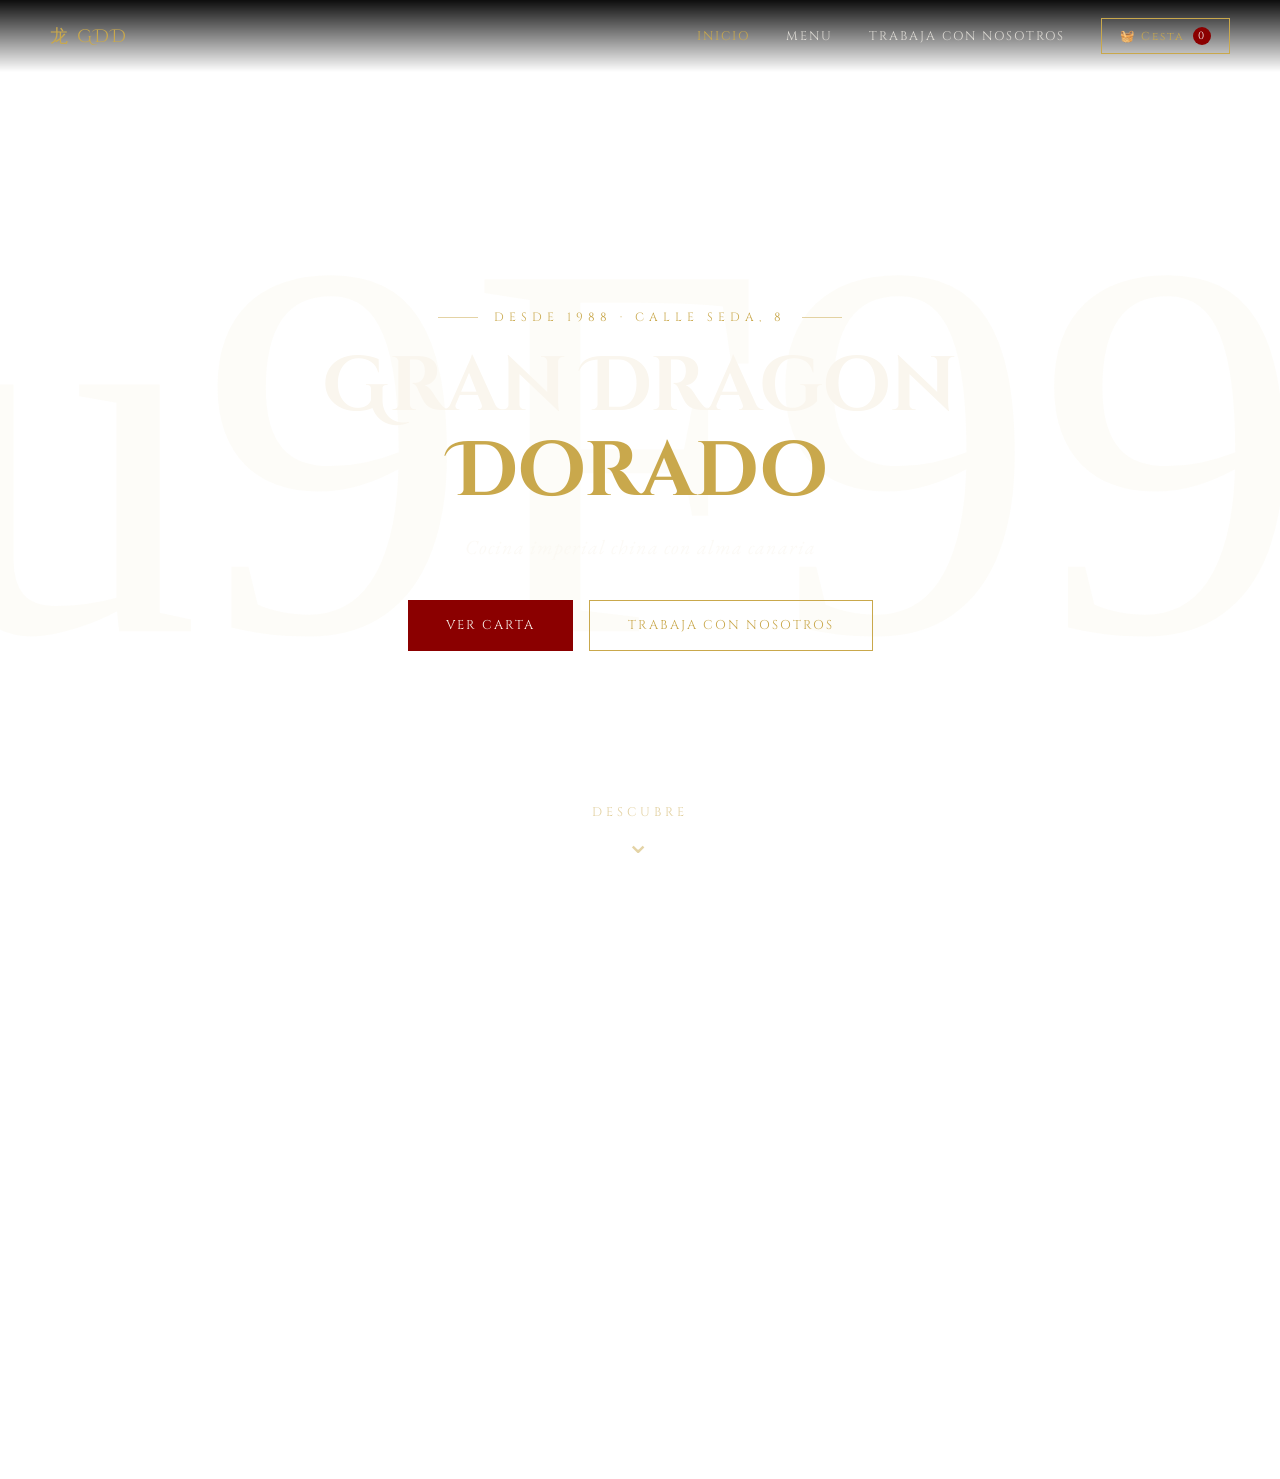
==== menu_generado.html @ 6099900b "first commit" ====
<html lang="es">

<head>
  <meta http-equiv="Content-Type" content="text/html; charset=UTF-8">
  <meta charset="UTF-8">
  <meta name="viewport" content="width=device-width, initial-scale=1.0">
  <title>Gran Dragón Dorado</title>
  <link rel="preconnect" href="https://fonts.googleapis.com">
  <link rel="stylesheet" type="text/css" href="estilos.css">
</head>

<body>
  <nav id="main-nav">
    <div class="nav-logo" onclick="goTo('home')">龙 GDD</div>
    <div class="nav-links">
      <a onclick="goTo('home')" data-page="home" class="active">Inicio</a><a onclick="goTo('menu')"
        data-page="menu">Menu</a><a onclick="goTo('trabaja')" data-page="trabaja">Trabaja con nosotros</a><button
        class="cart-btn" onclick="goTo('menu')">
        🧺 Cesta
        <span class="cart-count" id="cart-count">0</span></button>
    </div>
  </nav>
  <div id="page-home" class="page active">
    <section class="hero">
      <div class="hero-bg"></div>
      <div class="hero-content">
        <div class="hero-eyebrow">
          Desde 1988 · Calle Seda, 8</div>
        <h1>Gran Dragon<br><span>Dorado</span>
        </h1>
        <p class="hero-subtitle">Cocina imperial china con alma canaria</p>
        <div class="hero-ctas">
          <button class="btn-primary" onclick="goTo('menu')">Ver carta</button><button class="btn-secondary"
            onclick="goTo('trabaja')">Trabaja con nosotros</button>
        </div>
      </div>
      <div class="scroll-hint" onclick="irA('.features')">Descubre</div>
    </section>
    <div class="features">
      <div class="feature">
        <div class="feature-icon">🥢</div>
        <h3>Cocina Autentica</h3>
        <p>Recetas de Sichuan y Canton, sin concesiones</p>
      </div>
      <div class="feature">
        <div class="feature-icon">🛵</div>
        <h3>Para Llevar</h3>
        <p>Pedido online listo en 25 minutos</p>
      </div>
      <div class="feature">
        <div class="feature-icon">🫖</div>
        <h3>Te Ceremonial</h3>
        <p>Seleccion de tes importados de Fujian</p>
      </div>
    </div>
    <div class="xpath-stats">
      <div class="xstat">
        <strong>10</strong><span>Platos en carta</span>
      </div>
      <div class="xstat">
        <strong>7.68€</strong><span>Precio medio</span>
      </div>
      <div class="xstat">
        <strong>3</strong><span>Platos picantes</span>
      </div>
      <div class="xstat">
        <strong>18.00€</strong><span>Plato mas caro</span>
      </div>
    </div>
    <footer>
      <div class="footer-col">
        <h4>Donde estamos</h4>
        <p>Calle Seda, 8<br>Santa Cruz de Tenerife<br>922 000 000</p>
      </div>
      <div class="footer-col">
        <h4>Horario</h4>
        <p>Lun-Vie: 13h-16h · 20h-00h<br>Sab-Dom: 13h-00h</p>
      </div>
      <div class="footer-col">
        <h4>Siguenos</h4>
        <p>@grandragondonado<br>Instagram · Facebook · TripAdvisor</p>
      </div>
    </footer>
    <div class="footer-bottom">
      © 2025 Gran Dragón Dorado · Todos los derechos reservados
    </div>
  </div>
  <div id="page-menu" class="page">
    <section class="menu-hero">
      <div class="menu-hero-bg"></div>
      <div class="menu-hero-content">
        <div class="eyebrow">La Carta · 2025</div>
        <h1>Menu<br><em>Imperial</em>
        </h1>
        <p class="sub">10
          platos entre la tradicion de Sichuan, el frescor cantones y el producto local canario.
        </p>
        <div class="hero-ctas"><button class="btn-primary" onclick="irA('#menu-tabs-anchor')">Ver la carta</button>
        </div>
      </div>
      <div class="hero-scroll-down" onclick="irA('#menu-tabs-anchor')">Explorar</div>
    </section>
    <div class="menu-tabs" id="menu-tabs-anchor">
      <button class="tab-btn active" data-cat="Todos" onclick="filterMenu(this,'Todos')">Todos</button><button
        class="tab-btn" data-cat="Entrante" onclick="filterMenu(this,'Entrante')">
        Entrantes (2)
      </button><button class="tab-btn" data-cat="Carne" onclick="filterMenu(this,'Carne')">
        Carnes (3)
      </button><button class="tab-btn" data-cat="Vegetariano" onclick="filterMenu(this,'Vegetariano')">
        Vegetariano (2)
      </button><button class="tab-btn" data-cat="Postre" onclick="filterMenu(this,'Postre')">
        Postres (1)
      </button><button class="tab-btn" data-cat="Bebida" onclick="filterMenu(this,'Bebida')">
        Bebidas (2)
      </button>
    </div>
    <div class="menu-layout">
      <div class="menu-items-grid" id="menu-grid">
        <div class="menu-card visible" data-cat="Bebida" data-valor="128.00">
          <div class="menu-card-top">
            <h3>Cerveza Tsingtao</h3>
            <div class="card-price">3.20 €</div>
          </div>
          <div class="card-desc">Cerveza lager china de 33cl.</div>
          <div class="spice-dots">
            <div class="spice-dot"></div>
            <div class="spice-dot"></div>
            <div class="spice-dot"></div>
            <div class="spice-dot"></div>
            <div class="spice-dot"></div>
          </div>
          <button class="add-btn" onclick="addToCart('p10')">
            + Anadir
          </button>
        </div>
        <div class="menu-card visible" data-cat="Bebida" data-valor="350.00">
          <div class="menu-card-top">
            <h3>Té de Jazmín</h3>
            <div class="card-price">3.50 €</div>
          </div>
          <div class="card-desc">Té tradicional servido en tetera de cerámica.</div>
          <div class="spice-dots">
            <div class="spice-dot"></div>
            <div class="spice-dot"></div>
            <div class="spice-dot"></div>
            <div class="spice-dot"></div>
            <div class="spice-dot"></div>
          </div>
          <button class="add-btn" onclick="addToCart('p09')">
            + Anadir
          </button>
        </div>
        <div class="menu-card visible" data-cat="Postre" data-valor="100.00">
          <div class="menu-card-top">
            <h3>Plátano Frito con Miel</h3>
            <div class="card-price">4.00 €</div>
          </div>
          <div class="card-desc">Plátano rebozado servido caliente con miel china.</div>
          <div class="spice-dots">
            <div class="spice-dot"></div>
            <div class="spice-dot"></div>
            <div class="spice-dot"></div>
            <div class="spice-dot"></div>
            <div class="spice-dot"></div>
          </div>
          <button class="add-btn" onclick="addToCart('p08')">
            + Anadir
          </button>
        </div>
        <div class="menu-card visible" data-cat="Entrante" data-valor="225.00">
          <div class="menu-card-top">
            <h3>Rollitos de Primavera</h3>
            <div class="card-price">4.50 €</div>
          </div>
          <div class="card-desc">Dos rollitos crujientes con verduras y carne.</div>
          <div class="spice-dots">
            <div class="spice-dot"></div>
            <div class="spice-dot"></div>
            <div class="spice-dot"></div>
            <div class="spice-dot"></div>
            <div class="spice-dot"></div>
          </div>
          <button class="add-btn" onclick="addToCart('p01')">
            + Anadir
          </button>
        </div>
        <div class="menu-card visible" data-cat="Entrante" data-valor="130.00">
          <div class="menu-card-top">
            <h3>Dim Sum de Gambas</h3>
            <div class="card-price">6.50 €</div>
          </div>
          <div class="card-desc">Cuatro piezas al vapor rellenas de langostino fresco.</div>
          <div class="spice-dots">
            <div class="spice-dot hot"></div>
            <div class="spice-dot"></div>
            <div class="spice-dot"></div>
            <div class="spice-dot"></div>
            <div class="spice-dot"></div>
          </div>
          <button class="add-btn" onclick="addToCart('p02')">
            + Anadir
          </button>
        </div>
        <div class="menu-card visible" data-cat="Vegetariano" data-valor="105.00">
          <div class="spice-flag">🌶 Picante</div>
          <div class="menu-card-top">
            <h3>Berenjenas con Salsa Yu Xiang</h3>
            <div class="card-price">7.50 €</div>
          </div>
          <div class="card-desc">Berenjenas tiernas salteadas con ajo y jengibre.</div>
          <div class="spice-dots">
            <div class="spice-dot hot"></div>
            <div class="spice-dot hot"></div>
            <div class="spice-dot"></div>
            <div class="spice-dot"></div>
            <div class="spice-dot"></div>
          </div>
          <button class="add-btn" onclick="addToCart('p07')">
            + Anadir
          </button>
        </div>
        <div class="menu-card visible" data-cat="Vegetariano" data-valor="89.00">
          <div class="spice-flag">🌶 Muy picante</div>
          <div class="menu-card-top">
            <h3>Mapo Tofu (Opción Veggie)</h3>
            <div class="card-price">8.90 €</div>
          </div>
          <div class="card-desc">Tofu suave con salsa de soja fermentada y setas.</div>
          <div class="spice-dots">
            <div class="spice-dot hot"></div>
            <div class="spice-dot hot"></div>
            <div class="spice-dot hot"></div>
            <div class="spice-dot hot"></div>
            <div class="spice-dot"></div>
          </div>
          <button class="add-btn" onclick="addToCart('p06')">
            + Anadir
          </button>
        </div>
        <div class="menu-card visible" data-cat="Carne" data-valor="142.50">
          <div class="spice-flag">🌶 Picante</div>
          <div class="menu-card-top">
            <h3>Pollo Kung Pao</h3>
            <div class="card-price">9.50 €</div>
          </div>
          <div class="card-desc">Pollo con cacahuetes, verduras y chile seco.</div>
          <div class="spice-dots">
            <div class="spice-dot hot"></div>
            <div class="spice-dot hot"></div>
            <div class="spice-dot hot"></div>
            <div class="spice-dot"></div>
            <div class="spice-dot"></div>
          </div>
          <button class="add-btn" onclick="addToCart('p03')">
            + Anadir
          </button>
        </div>
        <div class="menu-card visible" data-cat="Carne" data-valor="134.40">
          <div class="spice-flag">🌶 Muy picante</div>
          <div class="menu-card-top">
            <h3>Ternera Szechuan</h3>
            <div class="card-price">11.20 €</div>
          </div>
          <div class="card-desc">Tiras de ternera salteadas con salsa picante especial.</div>
          <div class="spice-dots">
            <div class="spice-dot hot"></div>
            <div class="spice-dot hot"></div>
            <div class="spice-dot hot"></div>
            <div class="spice-dot hot"></div>
            <div class="spice-dot hot"></div>
          </div>
          <button class="add-btn" onclick="addToCart('p04')">
            + Anadir
          </button>
        </div>
        <div class="menu-card visible" data-cat="Carne" data-valor="144.00">
          <div class="menu-card-top">
            <h3>Pato Laqueado a la Pekinesa</h3>
            <div class="card-price">18.00 €</div>
          </div>
          <div class="card-desc">Pato asado servido con crepes y salsa hoisin.</div>
          <div class="spice-dots">
            <div class="spice-dot"></div>
            <div class="spice-dot"></div>
            <div class="spice-dot"></div>
            <div class="spice-dot"></div>
            <div class="spice-dot"></div>
          </div>
          <button class="add-btn" onclick="addToCart('p05')">
            + Anadir
          </button>
        </div>
      </div>
      <div class="basket-panel">
        <div class="basket-header">
          <h3>🧺 Tu pedido</h3>
        </div>
        <div class="basket-type-toggle">
          <button class="toggle-opt active" id="tog-sala" onclick="setOrderType('sala',this)">
            🍽 En sala
          </button><button class="toggle-opt" id="tog-llevar" onclick="setOrderType('llevar',this)">
            🛵 Para llevar
          </button>
        </div>
        <div class="basket-items" id="basket-items">
          <div class="basket-empty">
            <span>🥢</span>Tu cesta esta vacia
          </div>
        </div>
        <div class="basket-footer">
          <div class="basket-total">
            <span>Total</span><span id="basket-total">0,00 €</span>
          </div>
          <button class="order-btn" id="order-btn" disabled onclick="sendOrder()">
            Enviar pedido
          </button>
        </div>
      </div>
    </div>
    <footer>
      <div class="footer-col">
        <h4>Donde estamos</h4>
        <p>Calle Seda, 8<br>Santa Cruz de Tenerife<br>922 000 000</p>
      </div>
      <div class="footer-col">
        <h4>Horario</h4>
        <p>Lun-Vie: 13h-16h · 20h-00h<br>Sab-Dom: 13h-00h</p>
      </div>
      <div class="footer-col">
        <h4>Para llevar</h4>
        <p>Pedidos minimo 15 €<br>Entrega en 25-35 min<br>Zona centro Santa Cruz</p>
      </div>
    </footer>
    <div class="footer-bottom">
      © 2025 Gran Dragón Dorado · Todos los derechos reservados
    </div>
  </div>
  <div id="page-trabaja" class="page">
    <section class="trabaja-hero">
      <div class="trabaja-hero-bg"></div>
      <div class="trabaja-hero-content">
        <div class="eyebrow">Unete a la familia</div>
        <h1>Trabaja con<br><em>nosotros</em>
        </h1>
        <p class="sub">
          Buscamos personas apasionadas por la gastronomia, el servicio de excelencia y la cultura asiatica.
        </p>
        <div class="hero-chips">
          <div class="hero-chip">
            <strong>4</strong>Puestos abiertos
          </div>
          <div class="hero-chip">
            <strong>37</strong>Anos de historia
          </div>
          <div class="hero-chip">
            <strong>+18</strong>Personas en equipo
          </div>
        </div>
        <div style="margin-top:36px"><button class="btn-primary" onclick="irA('.positions-section')">Ver puestos
            disponibles</button></div>
      </div>
      <div class="hero-scroll-down" onclick="irA('.values-strip')">Descubrir</div>
    </section>
    <div class="values-strip">
      <div class="value-item">
        <div class="v-icon">🌱</div>
        <h4>Crecimiento</h4>
        <p>Formacion continua y plan de carrera</p>
      </div>
      <div class="value-item">
        <div class="v-icon">🤝</div>
        <h4>Equipo</h4>
        <p>Ambiente familiar y multicultural</p>
      </div>
      <div class="value-item">
        <div class="v-icon">🍜</div>
        <h4>Pasion</h4>
        <p>Amor genuino por la cocina asiatica</p>
      </div>
      <div class="value-item">
        <div class="v-icon">💎</div>
        <h4>Calidad</h4>
        <p>Estandares de excelencia en todo</p>
      </div>
    </div>
    <div class="positions-section">
      <div class="positions-title">Puestos disponibles</div>
      <div class="position-card" onclick="togglePosition(this)">
        <div class="position-head">
          <h3>Cocinero/a Partida Wok</h3>
          <div class="position-meta">
            <span class="pos-badge full">Jornada completa</span><span class="pos-arrow">∨</span>
          </div>
        </div>
        <div class="position-body">
          <p>Buscamos un perfil con experiencia en cocina asiatica o wok.</p>
          <ul>
            <li>Minimo 2 anos en cocina profesional</li>
            <li>Conocimiento de tecnicas chinas (vaporera, wok, ahumado)</li>
            <li>Se valorara experiencia en restaurante asiatico</li>
          </ul>
        </div>
      </div>
      <div class="position-card" onclick="togglePosition(this)">
        <div class="position-head">
          <h3>Ayudante de Cocina</h3>
          <div class="position-meta">
            <span class="pos-badge part">Media jornada</span><span class="pos-arrow">∨</span>
          </div>
        </div>
        <div class="position-body">
          <p>Apoyo en produccion, mise en place y limpieza.</p>
          <ul>
            <li>Sin experiencia minima requerida</li>
            <li>Disponibilidad fines de semana y festivos</li>
          </ul>
        </div>
      </div>
      <div class="position-card" onclick="togglePosition(this)">
        <div class="position-head">
          <h3>Camarero/a de Sala</h3>
          <div class="position-meta">
            <span class="pos-badge full">Jornada completa</span><span class="pos-arrow">∨</span>
          </div>
        </div>
        <div class="position-body">
          <p>Atencion al cliente en sala y asesoramiento sobre la carta.</p>
          <ul>
            <li>Experiencia minima 1 ano en sala</li>
            <li>Dominio de espanol; ingles muy valorado</li>
          </ul>
        </div>
      </div>
      <div class="position-card" onclick="togglePosition(this)">
        <div class="position-head">
          <h3>Repartidor/a Para Llevar</h3>
          <div class="position-meta">
            <span class="pos-badge part">Media jornada</span><span class="pos-arrow">∨</span>
          </div>
        </div>
        <div class="position-body">
          <p>Gestion de pedidos para llevar, zona centro Santa Cruz.</p>
          <ul>
            <li>Carne de moto o coche (imprescindible)</li>
            <li>Turno de tarde-noche (19h-00h)</li>
          </ul>
        </div>
      </div>
    </div>
    <div class="apply-section">
      <h2>Envianos tu candidatura</h2>
      <p>Rellena el formulario y nos pondremos en contacto contigo en 48 horas</p>
      <div class="apply-form">
        <div class="form-group">
          <label>Nombre</label><input type="text" placeholder="Tu nombre">
        </div>
        <div class="form-group">
          <label>Apellidos</label><input type="text" placeholder="Tus apellidos">
        </div>
        <div class="form-group">
          <label>Email</label><input type="email" placeholder="tu@email.com">
        </div>
        <div class="form-group">
          <label>Telefono</label><input type="tel" placeholder="+34 600 000 000">
        </div>
        <div class="form-group">
          <label>Puesto de interes</label><select>
            <option value="">Selecciona un puesto</option>
            <option>Cocinero/a Partida Wok</option>
            <option>Ayudante de Cocina</option>
            <option>Camarero/a de Sala</option>
            <option>Repartidor/a Para Llevar</option>
            <option>Candidatura espontanea</option>
          </select>
        </div>
        <div class="form-group">
          <label>Disponibilidad</label><select>
            <option value="">Selecciona</option>
            <option>Inmediata</option>
            <option>En 2 semanas</option>
            <option>En 1 mes</option>
          </select>
        </div>
        <div class="form-group full">
          <label>Cuentanos sobre ti</label><textarea
            placeholder="Experiencia, motivacion, por que quieres unirte..."></textarea>
        </div>
        <button class="submit-btn" onclick="submitForm()">Enviar candidatura</button>
      </div>
    </div>
    <footer>
      <div class="footer-col">
        <h4>Contacto RRHH</h4>
        <p>empleo@grandragondonado.es<br>922 000 001</p>
      </div>
      <div class="footer-col">
        <h4>Donde estamos</h4>
        <p>Calle Seda, 8<br>Santa Cruz de Tenerife</p>
      </div>
      <div class="footer-col">
        <h4>Siguenos</h4>
        <p>@grandragondonado<br>Instagram · LinkedIn</p>
      </div>
    </footer>
    <div class="footer-bottom">
      © 2025 Gran Dragón Dorado · Todos los derechos reservados
    </div>
  </div>
  <div class="order-toast" id="toast">
    <div id="toast-title">Pedido enviado!</div>
    <p id="toast-msg">Preparamos tu pedido ahora mismo.</p>
  </div>
  <script>var dishes = [{ id: 'p10', cat: 'Bebida', name: 'Cerveza Tsingtao', price: 3.20, spice: 0 }, { id: 'p09', cat: 'Bebida', name: 'Té de Jazmín', price: 3.50, spice: 0 }, { id: 'p08', cat: 'Postre', name: 'Plátano Frito con Miel', price: 4.00, spice: 0 }, { id: 'p01', cat: 'Entrante', name: 'Rollitos de Primavera', price: 4.50, spice: 0 }, { id: 'p02', cat: 'Entrante', name: 'Dim Sum de Gambas', price: 6.50, spice: 1 }, { id: 'p07', cat: 'Vegetariano', name: 'Berenjenas con Salsa Yu Xiang', price: 7.50, spice: 2 }, { id: 'p06', cat: 'Vegetariano', name: 'Mapo Tofu (Opción Veggie)', price: 8.90, spice: 4 }, { id: 'p03', cat: 'Carne', name: 'Pollo Kung Pao', price: 9.50, spice: 3 }, { id: 'p04', cat: 'Carne', name: 'Ternera Szechuan', price: 11.20, spice: 5 }, { id: 'p05', cat: 'Carne', name: 'Pato Laqueado a la Pekinesa', price: 18.00, spice: 0 }];</script>
  <script>//
    var cart = {}, orderType = 'sala';
    function filterMenu(btn, cat) {
      document.querySelectorAll('.tab-btn').forEach(function (b) { b.classList.remove('active'); });
      btn.classList.add('active');
      document.querySelectorAll('.menu-card').forEach(function (c) {
        c.classList.toggle('visible', cat === 'Todos' || c.getAttribute('data-cat') === cat);
      });
    }
    function addToCart(id) { cart[id] = (cart[id] || 0) + 1; renderCart(); }
    function changeQty(id, delta) {
      cart[id] = (cart[id] || 0) + delta;
      if (cart[id] <= 0) { delete cart[id]; }
      renderCart();
    }
    function renderCart() {
      var items = document.getElementById('basket-items');
      var totalEl = document.getElementById('basket-total');
      var btn = document.getElementById('order-btn');
      var countEl = document.getElementById('cart-count');
      var ids = Object.keys(cart);
      countEl.textContent = ids.reduce(function (s, k) { return s + cart[k]; }, 0);
      if (!ids.length) {
        items.innerHTML = '<div class="basket-empty"><span>&#x1F962;</span>Tu cesta esta vacia</div>';
        totalEl.textContent = '0,00 EUR';
        btn.disabled = true;
        return;
      }
      var total = 0;
      items.innerHTML = ids.map(function (id) {
        var d = dishes.find(function (x) { return x.id === id; });
        var sub = d.price * cart[id];
        total += sub;
        return '<div class="basket-item">'
          + '<div class="bi-name">' + d.name + '</div>'
          + '<div class="bi-qty">'
          + '<button class="qty-btn" onclick="changeQty(\'' + id + '\',-1)">-</button>'
          + '<span class="qty-num">' + cart[id] + '</span>'
          + '<button class="qty-btn" onclick="changeQty(\'' + id + '\',1)">+</button>'
          + '</div>'
          + '<div class="bi-price">' + sub.toFixed(2).replace('.', ',') + ' EUR</div>'
          + '</div>';
      }).join('');
      totalEl.textContent = total.toFixed(2).replace('.', ',') + ' EUR';
      btn.disabled = false;
    }
    function setOrderType(type, btn) {
      orderType = type;
      document.querySelectorAll('.toggle-opt').forEach(function (b) { b.classList.remove('active'); });
      btn.classList.add('active');
      document.getElementById('order-btn').textContent = type === 'sala' ? 'Enviar a cocina' : 'Confirmar para llevar';
    }
    function sendOrder() {
      if (!Object.keys(cart).length) { return; }
      var toast = document.getElementById('toast');
      document.getElementById('toast-title').textContent = orderType === 'sala' ? 'Pedido a cocina!' : 'Pedido para llevar!';
      document.getElementById('toast-msg').textContent = orderType === 'sala' ? 'Tu pedido ha llegado a cocina!' : 'Listo en 25 minutos.';
      toast.classList.add('show');
      cart = {}; renderCart();
      setTimeout(function () { toast.classList.remove('show'); }, 4000);
    }
    function goTo(page) {
      document.querySelectorAll('.page').forEach(function (p) { p.classList.remove('active'); });
      var el = document.getElementById('page-' + page);
      el.classList.add('active');
      el.scrollTop = 0;
      document.querySelectorAll('.nav-links a').forEach(function (a) {
        a.classList.toggle('active', a.getAttribute('data-page') === page);
      });
    }
    function irA(sel) {
      var target = document.querySelector(sel);
      if (target) {
        target.scrollIntoView({ behavior: 'smooth' });
      }
    }

    function togglePosition(card) { card.classList.toggle('open'); }
    function submitForm() {
      var toast = document.getElementById('toast');
      document.getElementById('toast-title').textContent = 'Candidatura enviada';
      document.getElementById('toast-msg').textContent = 'Nos pondremos en contacto en 48 horas.';
      toast.classList.add('show');
      setTimeout(function () { toast.classList.remove('show'); }, 4000);
    }
    function watchScroll() {
      document.querySelectorAll('.page').forEach(function (p) {
        p.addEventListener('scroll', function () {
          if (p.classList.contains('active')) {
            document.getElementById('main-nav').classList.toggle('scrolled', p.scrollTop > 60);
          }
        }, { passive: true });
      });
    }
    window.goTo = goTo; window.irA = irA; window.filterMenu = filterMenu;
    window.addToCart = addToCart; window.changeQty = changeQty;
    window.setOrderType = setOrderType; window.sendOrder = sendOrder;
    window.togglePosition = togglePosition; window.submitForm = submitForm;
    renderCart();
    setOrderType('sala', document.getElementById('tog-sala'));
    watchScroll();
    //</script>
</body>

</html>
---- estilos.css ----
/* ============================================================
   estilos.css — Gran Dragón Dorado
   ============================================================ */
@import url('https://fonts.googleapis.com/css2?family=Cinzel+Decorative:wght@400;700&family=Cinzel:wght@400;600&family=EB+Garamond:ital,wght@0,400;0,500;1,400&display=swap');

:root {
  --rojo: #8b0000;
  --rojo-vivo: #c0392b;
  --dorado: #c9a84c;
  --negro: #0d0d0d;
  --crema: #faf6ee;
}

*,
*::before,
*::after {
  box-sizing: border-box;
  margin: 0;
  padding: 0;
}

html,
body {
  height: 100%;
  margin: 0;
  padding: 0;
  overflow: auto;
  /* Cambia hidden por auto */
}

.page {
  display: none;
  position: relative;
  /* Cambia absolute por relative para que el flujo sea natural */
  width: 100%;
  min-height: 100vh;
  /* Asegura que ocupe toda la pantalla */
  overflow-y: visible;
  /* Deja que el body maneje el scroll */
}

.page.active {
  display: block;
}

/* ── NAV ── */
nav {
  position: fixed;
  top: 0;
  left: 0;
  right: 0;
  z-index: 1000;
  display: flex;
  justify-content: space-between;
  align-items: center;
  padding: 18px 50px;
  background: linear-gradient(to bottom, rgba(0, 0, 0, 0.95), transparent);
  transition: background .3s;
}

nav.scrolled {
  background: rgba(10, 5, 0, 0.97);
  border-bottom: 1px solid rgba(201, 168, 76, 0.2);
}

.nav-logo {
  font-family: 'Cinzel Decorative', cursive;
  font-size: 1.1rem;
  color: var(--dorado);
  letter-spacing: 2px;
  cursor: pointer;
}

.nav-links {
  display: flex;
  gap: 36px;
  align-items: center;
}

.nav-links a {
  font-family: 'Cinzel', serif;
  font-size: .78rem;
  letter-spacing: 2px;
  text-transform: uppercase;
  color: rgba(250, 246, 238, .75);
  text-decoration: none;
  transition: color .2s;
  cursor: pointer;
}

.nav-links a:hover,
.nav-links a.active {
  color: var(--dorado);
}

.cart-btn {
  background: none;
  border: 1px solid var(--dorado);
  color: var(--dorado);
  padding: 8px 18px;
  font-family: 'Cinzel', serif;
  font-size: .72rem;
  letter-spacing: 2px;
  cursor: pointer;
  transition: all .2s;
  display: flex;
  align-items: center;
  gap: 8px;
}

.cart-btn:hover {
  background: var(--dorado);
  color: var(--negro);
}

.cart-count {
  background: var(--rojo);
  color: #fff;
  border-radius: 50%;
  width: 18px;
  height: 18px;
  font-size: .65rem;
  display: flex;
  align-items: center;
  justify-content: center;
  font-family: 'Cinzel', serif;
}

/* ── HOME ── */
#page-home {
  position: relative;
  min-height: 100vh;
  display: flex;
  flex-direction: column;
}

.hero {
  min-height: 100vh;
  height: auto;
  padding: 120px 0 60px 0;
  position: relative;
  display: flex;
  align-items: center;
  justify-content: center;
  overflow: hidden;
}

.hero-bg {
  background-size: cover;
  background-position: center;
  inset: 0;
  background:
    radial-gradient(ellipse at 30% 60%, rgba(139, 0, 0, .18) 0%, transparent 60%),
    radial-gradient(ellipse at 70% 30%, rgba(201, 168, 76, .08) 0%, transparent 50%),
    linear-gradient(160deg, #0d0d0d 0%, #1a0a00 50%, #0d0d0d 100%);
}

.hero-bg::before {
  content: '\u9F99';
  position: absolute;
  right: -2%;
  top: 50%;
  transform: translateY(-50%);
  font-size: 42vw;
  color: rgba(201, 168, 76, .04);
  line-height: 1;
  pointer-events: none;
  font-family: serif;
}

.hero-content {
  position: relative;
  text-align: center;
  animation: fadeUp 1.2s ease forwards;
}

@keyframes fadeUp {
  from {
    opacity: 0;
    transform: translateY(30px);
  }

  to {
    opacity: 1;
    transform: translateY(0);
  }
}

.hero-eyebrow {
  font-family: 'Cinzel', serif;
  font-size: .75rem;
  letter-spacing: 5px;
  color: var(--dorado);
  text-transform: uppercase;
  margin-bottom: 20px;
  display: flex;
  align-items: center;
  gap: 16px;
  justify-content: center;
}

.hero-eyebrow::before,
.hero-eyebrow::after {
  content: '';
  width: 40px;
  height: 1px;
  background: var(--dorado);
  opacity: .5;
}

.hero h1 {
  font-family: 'Cinzel Decorative', cursive;
  font-size: clamp(2.5rem, 6vw, 5rem);
  color: var(--crema);
  line-height: 1.1;
  margin-bottom: 10px;
}

.hero h1 span {
  color: var(--dorado);
}

.hero-subtitle {
  font-family: 'EB Garamond', serif;
  font-size: 1.25rem;
  font-style: italic;
  color: rgba(250, 246, 238, .55);
  margin: 20px 0 40px;
  letter-spacing: 1px;
}

.hero-ctas {
  display: flex;
  gap: 16px;
  justify-content: center;
  flex-wrap: wrap;
}

.btn-primary {
  background: var(--rojo);
  color: var(--crema);
  border: none;
  padding: 16px 38px;
  font-family: 'Cinzel', serif;
  font-size: .8rem;
  letter-spacing: 2px;
  text-transform: uppercase;
  cursor: pointer;
  transition: all .25s;
  position: relative;
  overflow: hidden;
}

.btn-primary::after {
  content: '';
  position: absolute;
  inset: 0;
  background: rgba(255, 255, 255, .1);
  transform: translateX(-100%);
  transition: transform .3s;
}

.btn-primary:hover::after {
  transform: translateX(0);
}

.btn-primary:hover {
  background: var(--rojo-vivo);
  transform: translateY(-2px);
}

.btn-secondary {
  background: transparent;
  color: var(--dorado);
  border: 1px solid var(--dorado);
  padding: 16px 38px;
  font-family: 'Cinzel', serif;
  font-size: .8rem;
  letter-spacing: 2px;
  text-transform: uppercase;
  cursor: pointer;
  transition: all .25s;
}

.btn-secondary:hover {
  background: rgba(201, 168, 76, .1);
  transform: translateY(-2px);
}

.scroll-hint {
  position: absolute;
  bottom: 40px;
  left: 50%;
  transform: translateX(-50%);
  display: flex;
  flex-direction: column;
  align-items: center;
  gap: 10px;
  font-family: 'Cinzel', serif;
  font-size: .78rem;
  letter-spacing: 4px;
  color: rgba(201, 168, 76, .55);
  animation: bounce 2s ease-in-out infinite;
  text-transform: uppercase;
  cursor: pointer;
  white-space: nowrap;
}

@keyframes bounce {

  0%,
  100% {
    transform: translateX(-50%) translateY(0);
  }

  50% {
    transform: translateX(-50%) translateY(8px);
  }
}

.scroll-hint::after {
  content: '\2304';
  font-size: 1.8rem;
  line-height: 1;
  color: rgba(201, 168, 76, .5);
}

.features {
  background: rgba(201, 168, 76, .05);
  border-top: 1px solid rgba(201, 168, 76, .15);
  border-bottom: 1px solid rgba(201, 168, 76, .15);
  display: grid;
  grid-template-columns: repeat(3, 1fr);
  padding: 40px 80px;
  gap: 40px;
}

.feature {
  text-align: center;
  padding: 20px;
}

.feature-icon {
  font-size: 2rem;
  margin-bottom: 12px;
}

.feature h3 {
  font-family: 'Cinzel', serif;
  font-size: .85rem;
  letter-spacing: 2px;
  color: var(--dorado);
  margin-bottom: 8px;
  text-transform: uppercase;
}

.feature p {
  font-size: .95rem;
  color: rgba(250, 246, 238, .55);
  font-style: italic;
}

/* Stats XPath */
.xpath-stats {
  display: grid;
  grid-template-columns: repeat(4, 1fr);
  border-top: 1px solid rgba(201, 168, 76, .1);
  border-bottom: 1px solid rgba(201, 168, 76, .1);
}

.xstat {
  padding: 30px 20px;
  text-align: center;
  border-right: 1px solid rgba(201, 168, 76, .1);
}

.xstat:last-child {
  border-right: none;
}

.xstat strong {
  display: block;
  font-family: 'Cinzel Decorative', cursive;
  font-size: 1.6rem;
  color: var(--dorado);
  margin-bottom: 4px;
}

.xstat span {
  font-family: 'Cinzel', serif;
  font-size: .65rem;
  letter-spacing: 3px;
  text-transform: uppercase;
  color: rgba(250, 246, 238, .35);
}

/* ── MENÚ PAGE ── */
#page-menu {
  padding-top: 0;
}

.menu-hero {
  height: 100vh;
  position: relative;
  display: flex;
  align-items: center;
  justify-content: center;
  overflow: hidden;
}

.menu-hero-bg {
  position: absolute;
  inset: 0;
  background:
    radial-gradient(ellipse at 60% 40%, rgba(139, 0, 0, .22) 0%, transparent 55%),
    radial-gradient(ellipse at 20% 70%, rgba(201, 168, 76, .07) 0%, transparent 50%),
    linear-gradient(170deg, #0d0d0d 0%, #120500 55%, #0d0d0d 100%);
}

.menu-hero-bg::before {
  content: '\u98DF';
  position: absolute;
  right: -4%;
  top: 50%;
  transform: translateY(-50%);
  font-size: 48vw;
  color: rgba(201, 168, 76, .035);
  line-height: 1;
  pointer-events: none;
  font-family: serif;
}

.menu-hero-content {
  position: relative;
  text-align: center;
  animation: fadeUp 1s ease forwards;
}

.menu-hero-content .eyebrow {
  font-family: 'Cinzel', serif;
  font-size: .75rem;
  letter-spacing: 5px;
  color: var(--dorado);
  text-transform: uppercase;
  margin-bottom: 20px;
  display: flex;
  align-items: center;
  gap: 16px;
  justify-content: center;
}

.menu-hero-content .eyebrow::before,
.menu-hero-content .eyebrow::after {
  content: '';
  width: 40px;
  height: 1px;
  background: var(--dorado);
  opacity: .5;
}

.menu-hero-content h1 {
  font-family: 'Cinzel Decorative', cursive;
  font-size: clamp(2.5rem, 5.5vw, 4.5rem);
  color: var(--crema);
  line-height: 1.1;
  margin-bottom: 16px;
}

.menu-hero-content h1 em {
  font-style: normal;
  color: var(--dorado);
}

.menu-hero-content .sub {
  font-family: 'EB Garamond', serif;
  font-size: 1.2rem;
  font-style: italic;
  color: rgba(250, 246, 238, .5);
  letter-spacing: 1px;
  margin-bottom: 42px;
}

.hero-scroll-down {
  position: absolute;
  bottom: 40px;
  left: 50%;
  transform: translateX(-50%);
  display: flex;
  flex-direction: column;
  align-items: center;
  gap: 10px;
  font-family: 'Cinzel', serif;
  font-size: .78rem;
  letter-spacing: 4px;
  color: rgba(201, 168, 76, .55);
  animation: bounce 2s ease-in-out infinite;
  text-transform: uppercase;
  cursor: pointer;
  white-space: nowrap;
}

.hero-scroll-down::after {
  content: '\2304';
  font-size: 1.8rem;
  line-height: 1;
  color: rgba(201, 168, 76, .5);
}

.menu-tabs-anchor {
  scroll-margin-top: 80px;
}

.menu-tabs {
  display: flex;
  justify-content: center;
  padding: 0 40px;
  margin-bottom: 50px;
  flex-wrap: wrap;
  border-bottom: 1px solid rgba(201, 168, 76, .15);
}

.tab-btn {
  font-family: 'Cinzel', serif;
  font-size: .72rem;
  letter-spacing: 2px;
  text-transform: uppercase;
  color: rgba(250, 246, 238, .4);
  background: none;
  border: none;
  padding: 14px 24px;
  cursor: pointer;
  transition: all .2s;
  border-bottom: 2px solid transparent;
  margin-bottom: -1px;
}

.tab-btn:hover {
  color: var(--crema);
}

.tab-btn.active {
  color: var(--dorado);
  border-bottom-color: var(--dorado);
}

.menu-layout {
  max-width: 1200px;
  margin: 0 auto;
  padding: 0 40px 60px;
  display: grid;
  grid-template-columns: 1fr 340px;
  gap: 40px;
  align-items: start;
}

.menu-items-grid {
  display: grid;
  grid-template-columns: repeat(2, 1fr);
  gap: 20px;
}

.menu-card {
  border: 1px solid rgba(201, 168, 76, .15);
  padding: 24px;
  background: rgba(255, 255, 255, .02);
  transition: all .25s;
  position: relative;
  overflow: hidden;
  display: none;
}

.menu-card.visible {
  display: block;
}

.menu-card:hover {
  border-color: rgba(201, 168, 76, .35);
  background: rgba(139, 0, 0, .06);
}

.spice-flag {
  position: absolute;
  top: 0;
  right: 0;
  background: var(--rojo);
  padding: 4px 10px;
  font-size: .65rem;
  font-family: 'Cinzel', serif;
  letter-spacing: 1px;
  color: #fff;
}

.menu-card-top {
  display: flex;
  justify-content: space-between;
  align-items: flex-start;
  margin-bottom: 8px;
}

.menu-card h3 {
  font-family: 'Cinzel', serif;
  font-size: .95rem;
  color: var(--crema);
  letter-spacing: .5px;
  padding-right: 60px;
}

.menu-card .card-price {
  font-family: 'Cinzel', serif;
  color: var(--dorado);
  font-size: 1.1rem;
  white-space: nowrap;
}

.menu-card .card-desc {
  font-style: italic;
  font-size: .88rem;
  color: rgba(250, 246, 238, .45);
  line-height: 1.5;
  margin-bottom: 16px;
}

.spice-dots {
  display: flex;
  gap: 3px;
  margin-bottom: 14px;
}

.spice-dot {
  width: 7px;
  height: 7px;
  border-radius: 50%;
  background: rgba(250, 246, 238, .1);
}

.spice-dot.hot {
  background: var(--rojo-vivo);
}

.add-btn {
  width: 100%;
  background: transparent;
  border: 1px solid rgba(201, 168, 76, .3);
  color: var(--dorado);
  padding: 10px;
  font-family: 'Cinzel', serif;
  font-size: .72rem;
  letter-spacing: 2px;
  cursor: pointer;
  transition: all .2s;
  text-transform: uppercase;
}

.add-btn:hover {
  background: var(--dorado);
  color: var(--negro);
  border-color: var(--dorado);
}

/* Cesta */
.basket-panel {
  position: sticky;
  top: 100px;
  border: 1px solid rgba(201, 168, 76, .25);
  background: rgba(10, 5, 0, .6);
  backdrop-filter: blur(10px);
}

.basket-header {
  padding: 20px 24px;
  border-bottom: 1px solid rgba(201, 168, 76, .15);
  display: flex;
  align-items: center;
  justify-content: space-between;
}

.basket-header h3 {
  font-family: 'Cinzel', serif;
  font-size: .85rem;
  letter-spacing: 2px;
  text-transform: uppercase;
  color: var(--dorado);
}

.basket-type-toggle {
  display: grid;
  grid-template-columns: 1fr 1fr;
  border-bottom: 1px solid rgba(201, 168, 76, .1);
}

.toggle-opt {
  padding: 12px;
  text-align: center;
  font-family: 'Cinzel', serif;
  font-size: .68rem;
  letter-spacing: 2px;
  text-transform: uppercase;
  cursor: pointer;
  transition: all .2s;
  color: rgba(250, 246, 238, .35);
  border: none;
  background: none;
}

.toggle-opt.active {
  background: rgba(201, 168, 76, .08);
  color: var(--dorado);
}

.basket-items {
  max-height: 320px;
  overflow-y: auto;
  padding: 16px;
}

.basket-items::-webkit-scrollbar {
  width: 3px;
}

.basket-items::-webkit-scrollbar-thumb {
  background: rgba(201, 168, 76, .3);
}

.basket-empty {
  text-align: center;
  padding: 40px 20px;
  color: rgba(250, 246, 238, .25);
  font-style: italic;
  font-size: .9rem;
}

.basket-empty span {
  display: block;
  font-size: 2.5rem;
  margin-bottom: 12px;
  opacity: .4;
}

.basket-item {
  display: flex;
  align-items: center;
  gap: 12px;
  padding: 10px 0;
  border-bottom: 1px solid rgba(255, 255, 255, .04);
}

.bi-name {
  flex: 1;
  font-size: .85rem;
  color: var(--crema);
}

.bi-qty {
  display: flex;
  align-items: center;
  gap: 6px;
}

.qty-btn {
  width: 22px;
  height: 22px;
  border: 1px solid rgba(201, 168, 76, .3);
  background: none;
  color: var(--dorado);
  font-size: .9rem;
  cursor: pointer;
  display: flex;
  align-items: center;
  justify-content: center;
  transition: all .15s;
  font-family: 'Cinzel', serif;
}

.qty-btn:hover {
  background: rgba(201, 168, 76, .1);
}

.qty-num {
  font-family: 'Cinzel', serif;
  font-size: .85rem;
  color: var(--crema);
  min-width: 16px;
  text-align: center;
}

.bi-price {
  font-family: 'Cinzel', serif;
  font-size: .85rem;
  color: var(--dorado);
  white-space: nowrap;
}

.basket-footer {
  padding: 16px 24px;
  border-top: 1px solid rgba(201, 168, 76, .15);
}

.basket-total {
  display: flex;
  justify-content: space-between;
  margin-bottom: 16px;
}

.basket-total span:first-child {
  font-family: 'Cinzel', serif;
  font-size: .75rem;
  letter-spacing: 2px;
  text-transform: uppercase;
  color: rgba(250, 246, 238, .5);
}

.basket-total span:last-child {
  font-family: 'Cinzel', serif;
  font-size: 1.2rem;
  color: var(--dorado);
}

.order-btn {
  width: 100%;
  background: var(--rojo);
  border: none;
  color: var(--crema);
  padding: 14px;
  font-family: 'Cinzel', serif;
  font-size: .75rem;
  letter-spacing: 2px;
  text-transform: uppercase;
  cursor: pointer;
  transition: all .2s;
}

.order-btn:hover {
  background: var(--rojo-vivo);
}

.order-btn:disabled {
  opacity: .4;
  cursor: not-allowed;
}

.order-toast {
  position: fixed;
  bottom: 30px;
  right: 30px;
  background: var(--negro);
  border: 1px solid var(--dorado);
  padding: 20px 30px;
  z-index: 9999;
  font-family: 'Cinzel', serif;
  font-size: .8rem;
  letter-spacing: 1px;
  color: var(--dorado);
  transform: translateY(100px);
  opacity: 0;
  transition: all .4s;
  max-width: 320px;
}

.order-toast.show {
  transform: translateY(0);
  opacity: 1;
}

.order-toast p {
  color: rgba(250, 246, 238, .6);
  font-family: 'EB Garamond', serif;
  font-style: italic;
  margin-top: 6px;
  font-size: .95rem;
}

/* ── TRABAJA PAGE ── */
#page-trabaja {
  padding-top: 0;
}

.trabaja-hero {
  height: 100vh;
  position: relative;
  display: flex;
  align-items: center;
  justify-content: center;
  overflow: hidden;
}

.trabaja-hero-bg {
  position: absolute;
  inset: 0;
  background:
    radial-gradient(ellipse at 40% 55%, rgba(139, 0, 0, .18) 0%, transparent 55%),
    radial-gradient(ellipse at 75% 25%, rgba(201, 168, 76, .08) 0%, transparent 50%),
    linear-gradient(150deg, #0d0d0d 0%, #0a0a14 55%, #0d0d0d 100%);
}

.trabaja-hero-bg::before {
  content: '\u4EBA';
  position: absolute;
  left: -2%;
  top: 50%;
  transform: translateY(-50%);
  font-size: 52vw;
  color: rgba(201, 168, 76, .03);
  line-height: 1;
  pointer-events: none;
  font-family: serif;
}

.trabaja-hero-bg::after {
  content: '';
  position: absolute;
  left: 50%;
  top: 15%;
  bottom: 15%;
  width: 1px;
  background: linear-gradient(to bottom, transparent, rgba(201, 168, 76, .15), transparent);
}

.trabaja-hero-content {
  position: relative;
  text-align: center;
  animation: fadeUp 1s ease forwards;
  max-width: 780px;
  padding: 0 40px;
}

.trabaja-hero-content .eyebrow {
  font-family: 'Cinzel', serif;
  font-size: .75rem;
  letter-spacing: 5px;
  color: var(--dorado);
  text-transform: uppercase;
  margin-bottom: 20px;
  display: flex;
  align-items: center;
  gap: 16px;
  justify-content: center;
}

.trabaja-hero-content .eyebrow::before,
.trabaja-hero-content .eyebrow::after {
  content: '';
  width: 40px;
  height: 1px;
  background: var(--dorado);
  opacity: .5;
}

.trabaja-hero-content h1 {
  font-family: 'Cinzel Decorative', cursive;
  font-size: clamp(2.2rem, 5vw, 4rem);
  color: var(--crema);
  line-height: 1.15;
  margin-bottom: 20px;
}

.trabaja-hero-content h1 em {
  font-style: normal;
  color: var(--dorado);
}

.trabaja-hero-content .sub {
  font-family: 'EB Garamond', serif;
  font-size: 1.2rem;
  font-style: italic;
  color: rgba(250, 246, 238, .5);
  max-width: 540px;
  margin: 0 auto 40px;
  line-height: 1.7;
}

.hero-chips {
  display: flex;
  gap: 20px;
  justify-content: center;
  flex-wrap: wrap;
  margin-top: 36px;
}

.hero-chip {
  border: 1px solid rgba(201, 168, 76, .25);
  padding: 10px 22px;
  font-family: 'Cinzel', serif;
  font-size: .7rem;
  letter-spacing: 2px;
  color: rgba(250, 246, 238, .45);
  text-transform: uppercase;
}

.hero-chip strong {
  display: block;
  font-size: 1.4rem;
  color: var(--dorado);
  margin-bottom: 2px;
  font-family: 'Cinzel Decorative', cursive;
}

.values-strip {
  display: grid;
  grid-template-columns: repeat(4, 1fr);
  border-top: 1px solid rgba(201, 168, 76, .1);
  border-bottom: 1px solid rgba(201, 168, 76, .1);
  margin: 0 0 60px;
}

.value-item {
  padding: 32px 20px;
  text-align: center;
  border-right: 1px solid rgba(201, 168, 76, .1);
}

.value-item:last-child {
  border-right: none;
}

.value-item .v-icon {
  font-size: 1.8rem;
  margin-bottom: 10px;
}

.value-item h4 {
  font-family: 'Cinzel', serif;
  font-size: .75rem;
  letter-spacing: 2px;
  color: var(--dorado);
  text-transform: uppercase;
  margin-bottom: 6px;
}

.value-item p {
  font-size: .85rem;
  color: rgba(250, 246, 238, .4);
  font-style: italic;
}

.positions-section {
  max-width: 900px;
  margin: 0 auto;
  padding: 0 40px 40px;
}

.positions-title {
  font-family: 'Cinzel', serif;
  font-size: .75rem;
  letter-spacing: 3px;
  color: var(--dorado);
  text-transform: uppercase;
  margin-bottom: 24px;
  padding-bottom: 12px;
  border-bottom: 1px solid rgba(201, 168, 76, .15);
}

.position-card {
  border: 1px solid rgba(201, 168, 76, .12);
  margin-bottom: 16px;
  transition: all .2s;
  overflow: hidden;
}

.position-card:hover {
  border-color: rgba(201, 168, 76, .3);
}

.position-head {
  display: flex;
  justify-content: space-between;
  align-items: center;
  padding: 20px 24px;
  cursor: pointer;
  background: rgba(255, 255, 255, .01);
  transition: background .2s;
}

.position-head:hover {
  background: rgba(255, 255, 255, .03);
}

.position-head h3 {
  font-family: 'Cinzel', serif;
  font-size: .9rem;
  letter-spacing: 1px;
  color: var(--crema);
}

.position-meta {
  display: flex;
  gap: 12px;
  align-items: center;
}

.pos-badge {
  font-family: 'Cinzel', serif;
  font-size: .65rem;
  letter-spacing: 2px;
  padding: 4px 10px;
  border: 1px solid;
  text-transform: uppercase;
}

.pos-badge.full {
  border-color: var(--dorado);
  color: var(--dorado);
}

.pos-badge.part {
  border-color: rgba(201, 168, 76, .4);
  color: rgba(201, 168, 76, .6);
}

.pos-arrow {
  color: var(--dorado);
  font-size: 1.2rem;
  transition: transform .3s;
}

.position-card.open .pos-arrow {
  transform: rotate(180deg);
}

.position-body {
  display: none;
  padding: 0 24px 24px;
  border-top: 1px solid rgba(201, 168, 76, .08);
  background: rgba(139, 0, 0, .03);
}

.position-card.open .position-body {
  display: block;
}

.position-body p {
  font-size: .95rem;
  color: rgba(250, 246, 238, .6);
  line-height: 1.7;
  margin: 16px 0 12px;
  font-style: italic;
}

.position-body ul {
  list-style: none;
  margin-bottom: 20px;
}

.position-body ul li {
  font-size: .9rem;
  color: rgba(250, 246, 238, .5);
  padding: 4px 0 4px 16px;
  position: relative;
}

.position-body ul li::before {
  content: '\2014';
  position: absolute;
  left: 0;
  color: var(--dorado);
}

.apply-section {
  max-width: 900px;
  margin: 60px auto 0;
  padding: 0 40px 80px;
}

.apply-section h2 {
  font-family: 'Cinzel Decorative', cursive;
  font-size: 1.6rem;
  color: var(--crema);
  margin-bottom: 8px;
}

.apply-section>p {
  color: rgba(250, 246, 238, .45);
  font-style: italic;
  margin-bottom: 40px;
}

.apply-form {
  display: grid;
  grid-template-columns: 1fr 1fr;
  gap: 20px;
}

.form-group {
  display: flex;
  flex-direction: column;
  gap: 8px;
}

.form-group.full {
  grid-column: 1 / -1;
}

.form-group label {
  font-family: 'Cinzel', serif;
  font-size: .68rem;
  letter-spacing: 2px;
  text-transform: uppercase;
  color: rgba(250, 246, 238, .45);
}

.form-group input,
.form-group select,
.form-group textarea {
  background: rgba(255, 255, 255, .03);
  border: 1px solid rgba(201, 168, 76, .2);
  color: var(--crema);
  padding: 12px 16px;
  font-family: 'EB Garamond', serif;
  font-size: 1rem;
  outline: none;
  transition: border-color .2s;
  appearance: none;
}

.form-group input:focus,
.form-group select:focus,
.form-group textarea:focus {
  border-color: rgba(201, 168, 76, .5);
}

.form-group select option {
  background: #1a0a00;
}

.form-group textarea {
  resize: vertical;
  min-height: 120px;
}

.submit-btn {
  grid-column: 1 / -1;
  background: var(--rojo);
  border: none;
  color: var(--crema);
  padding: 16px;
  font-family: 'Cinzel', serif;
  font-size: .8rem;
  letter-spacing: 3px;
  text-transform: uppercase;
  cursor: pointer;
  transition: all .25s;
  margin-top: 10px;
}

.submit-btn:hover {
  background: var(--rojo-vivo);
}

/* ── FOOTER ── */
footer {
  background: rgba(0, 0, 0, .5);
  border-top: 1px solid rgba(201, 168, 76, .1);
  padding: 40px 80px;
  display: grid;
  grid-template-columns: 1fr 1fr 1fr;
  gap: 40px;
}

.footer-col h4 {
  font-family: 'Cinzel', serif;
  font-size: .72rem;
  letter-spacing: 3px;
  text-transform: uppercase;
  color: var(--dorado);
  margin-bottom: 16px;
}

.footer-col p {
  font-size: .9rem;
  color: rgba(250, 246, 238, .4);
  line-height: 1.8;
  font-style: italic;
}

.footer-bottom {
  text-align: center;
  padding: 20px;
  border-top: 1px solid rgba(255, 255, 255, .04);
  font-size: .78rem;
  color: rgba(250, 246, 238, .2);
  font-family: 'Cinzel', serif;
  letter-spacing: 2px;
}

/* ── RESPONSIVE ── */
@media (max-width: 768px) {
  nav {
    padding: 14px 20px;
  }

  .nav-links {
    gap: 16px;
  }

  .features {
    grid-template-columns: 1fr;
    padding: 40px 30px;
  }

  .xpath-stats {
    grid-template-columns: repeat(2, 1fr);
  }

  .menu-layout {
    grid-template-columns: 1fr;
    padding: 0 20px 40px;
  }

  .menu-items-grid {
    grid-template-columns: 1fr;
  }

  .basket-panel {
    position: static;
  }

  .values-strip {
    grid-template-columns: repeat(2, 1fr);
  }

  .apply-form {
    grid-template-columns: 1fr;
  }

  footer {
    grid-template-columns: 1fr;
    padding: 40px 30px;
  }

  .hero h1 {
    font-size: 2rem;
  }
}
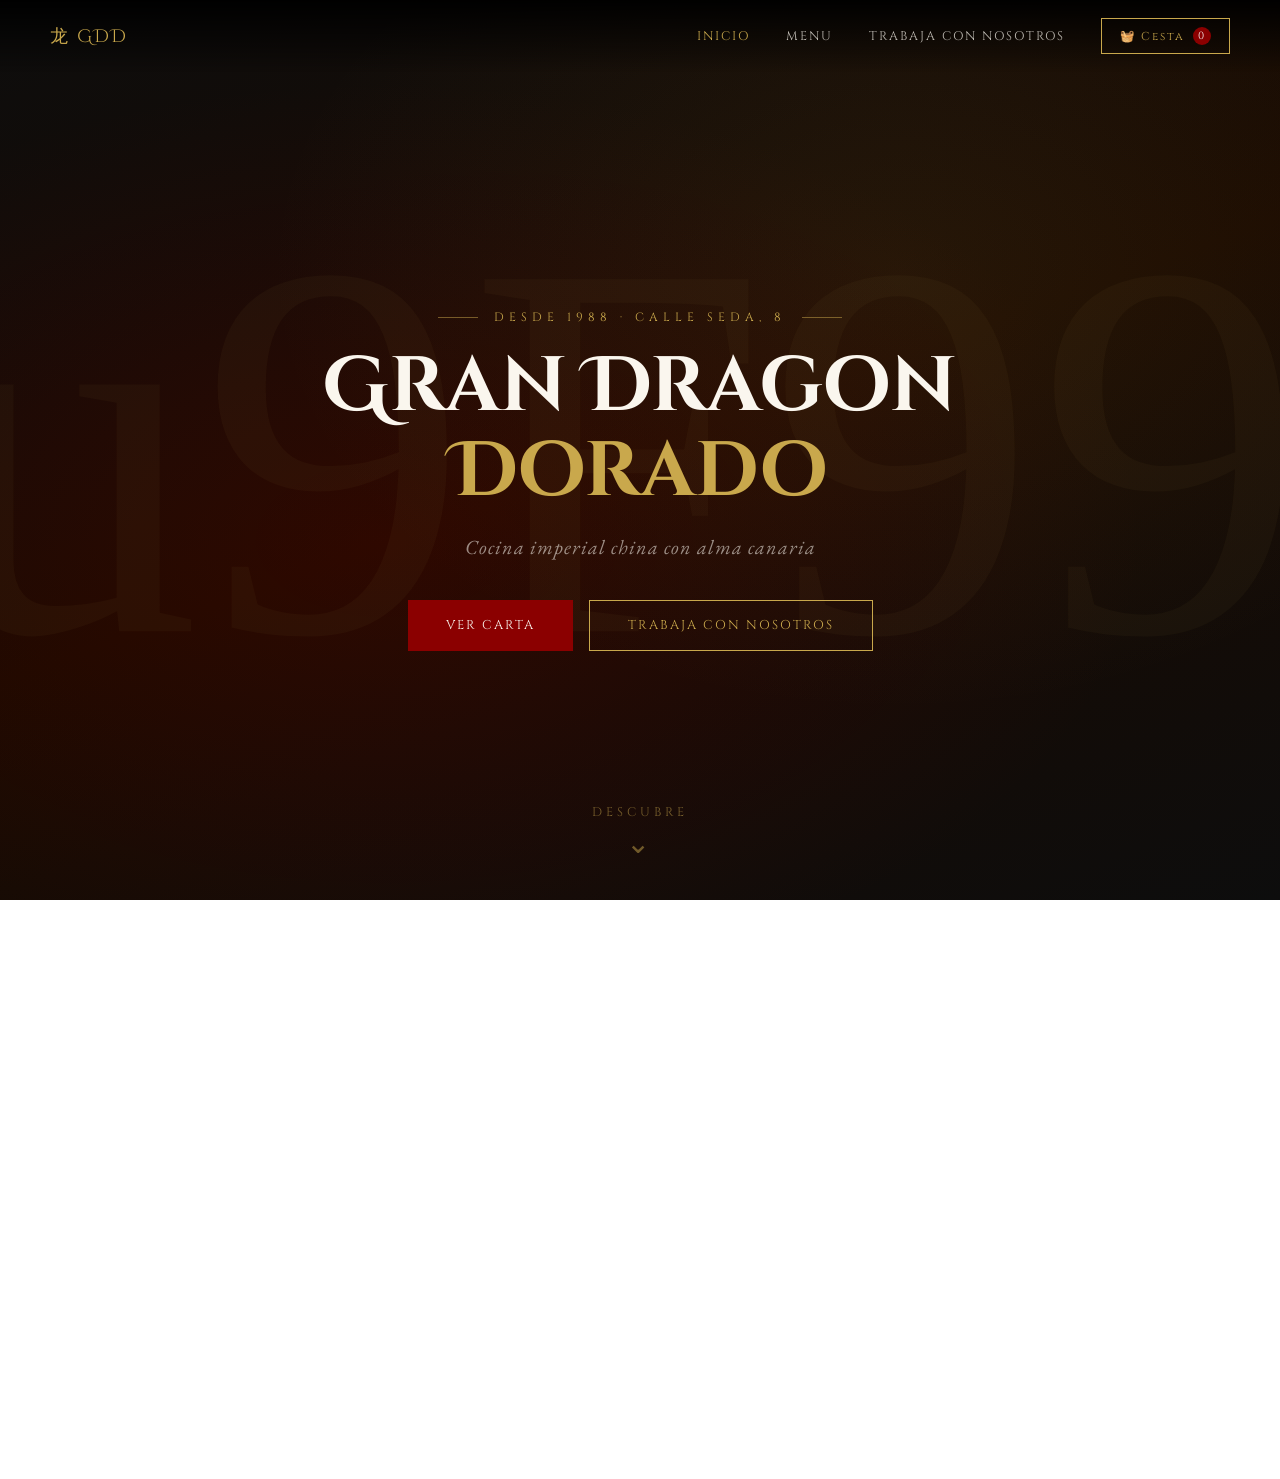
==== commit 63c96b7f: "Arregla navegación a Trabaja y restaura fondo/formato" ====
--- a/menu_generado.html
+++ b/menu_generado.html
@@ -1,618 +1,824 @@
 <html lang="es">
+  <head>
+    <meta http-equiv="Content-Type" content="text/html; charset=UTF-8" />
+    <meta charset="UTF-8" />
+    <meta name="viewport" content="width=device-width, initial-scale=1.0" />
+    <title>Gran Dragón Dorado</title>
+    <link rel="preconnect" href="https://fonts.googleapis.com" />
+    <link rel="stylesheet" type="text/css" href="estilos.css" />
+  </head>
 
-<head>
-  <meta http-equiv="Content-Type" content="text/html; charset=UTF-8">
-  <meta charset="UTF-8">
-  <meta name="viewport" content="width=device-width, initial-scale=1.0">
-  <title>Gran Dragón Dorado</title>
-  <link rel="preconnect" href="https://fonts.googleapis.com">
-  <link rel="stylesheet" type="text/css" href="estilos.css">
-</head>
+  <body>
+    <nav id="main-nav">
+      <div class="nav-logo" onclick="goTo('home')">龙 GDD</div>
+      <div class="nav-links">
+        <a onclick="goTo('home')" data-page="home" class="active">Inicio</a
+        ><a onclick="goTo('menu')" data-page="menu">Menu</a
+        ><a onclick="goTo('trabaja')" data-page="trabaja"
+          >Trabaja con nosotros</a
+        ><button class="cart-btn" onclick="goTo('menu')">
+          🧺 Cesta
+          <span class="cart-count" id="cart-count">0</span>
+        </button>
+      </div>
+    </nav>
+    <div id="page-home" class="page active">
+      <section class="hero">
+        <div class="hero-bg"></div>
+        <div class="hero-content">
+          <div class="hero-eyebrow">Desde 1988 · Calle Seda, 8</div>
+          <h1>Gran Dragon<br /><span>Dorado</span></h1>
+          <p class="hero-subtitle">Cocina imperial china con alma canaria</p>
+          <div class="hero-ctas">
+            <button class="btn-primary" onclick="goTo('menu')">Ver carta</button
+            ><button class="btn-secondary" onclick="goTo('trabaja')">
+              Trabaja con nosotros
+            </button>
+          </div>
+        </div>
+        <div class="scroll-hint" onclick="irA('.features')">Descubre</div>
+      </section>
+      <div class="features">
+        <div class="feature">
+          <div class="feature-icon">🥢</div>
+          <h3>Cocina Autentica</h3>
+          <p>Recetas de Sichuan y Canton, sin concesiones</p>
+        </div>
+        <div class="feature">
+          <div class="feature-icon">🛵</div>
+          <h3>Para Llevar</h3>
+          <p>Pedido online listo en 25 minutos</p>
+        </div>
+        <div class="feature">
+          <div class="feature-icon">🫖</div>
+          <h3>Te Ceremonial</h3>
+          <p>Seleccion de tes importados de Fujian</p>
+        </div>
+      </div>
+      <div class="xpath-stats">
+        <div class="xstat"><strong>10</strong><span>Platos en carta</span></div>
+        <div class="xstat"><strong>7.68€</strong><span>Precio medio</span></div>
+        <div class="xstat"><strong>3</strong><span>Platos picantes</span></div>
+        <div class="xstat">
+          <strong>18.00€</strong><span>Plato mas caro</span>
+        </div>
+      </div>
+      <footer>
+        <div class="footer-col">
+          <h4>Donde estamos</h4>
+          <p>Calle Seda, 8<br />Santa Cruz de Tenerife<br />922 000 000</p>
+        </div>
+        <div class="footer-col">
+          <h4>Horario</h4>
+          <p>Lun-Vie: 13h-16h · 20h-00h<br />Sab-Dom: 13h-00h</p>
+        </div>
+        <div class="footer-col">
+          <h4>Siguenos</h4>
+          <p>@grandragondonado<br />Instagram · Facebook · TripAdvisor</p>
+        </div>
+      </footer>
+      <div class="footer-bottom">
+        © 2025 Gran Dragón Dorado · Todos los derechos reservados
+      </div>
+    </div>
+    <div id="page-menu" class="page">
+      <section class="menu-hero">
+        <div class="menu-hero-bg"></div>
+        <div class="menu-hero-content">
+          <div class="eyebrow">La Carta · 2025</div>
+          <h1>Menu<br /><em>Imperial</em></h1>
+          <p class="sub">
+            10 platos entre la tradicion de Sichuan, el frescor cantones y el
+            producto local canario.
+          </p>
+          <div class="hero-ctas">
+            <button class="btn-primary" onclick="irA('#menu-tabs-anchor')">
+              Ver la carta
+            </button>
+          </div>
+        </div>
+        <div class="hero-scroll-down" onclick="irA('#menu-tabs-anchor')">
+          Explorar
+        </div>
+      </section>
+      <div class="menu-tabs" id="menu-tabs-anchor">
+        <button
+          class="tab-btn active"
+          data-cat="Todos"
+          onclick="filterMenu(this, 'Todos')"
+        >
+          Todos</button
+        ><button
+          class="tab-btn"
+          data-cat="Entrante"
+          onclick="filterMenu(this, 'Entrante')"
+        >
+          Entrantes (2)</button
+        ><button
+          class="tab-btn"
+          data-cat="Carne"
+          onclick="filterMenu(this, 'Carne')"
+        >
+          Carnes (3)</button
+        ><button
+          class="tab-btn"
+          data-cat="Vegetariano"
+          onclick="filterMenu(this, 'Vegetariano')"
+        >
+          Vegetariano (2)</button
+        ><button
+          class="tab-btn"
+          data-cat="Postre"
+          onclick="filterMenu(this, 'Postre')"
+        >
+          Postres (1)</button
+        ><button
+          class="tab-btn"
+          data-cat="Bebida"
+          onclick="filterMenu(this, 'Bebida')"
+        >
+          Bebidas (2)
+        </button>
+      </div>
+      <div class="menu-layout">
+        <div class="menu-items-grid" id="menu-grid">
+          <div class="menu-card visible" data-cat="Bebida" data-valor="128.00">
+            <div class="menu-card-top">
+              <h3>Cerveza Tsingtao</h3>
+              <div class="card-price">3.20 €</div>
+            </div>
+            <div class="card-desc">Cerveza lager china de 33cl.</div>
+            <div class="spice-dots">
+              <div class="spice-dot"></div>
+              <div class="spice-dot"></div>
+              <div class="spice-dot"></div>
+              <div class="spice-dot"></div>
+              <div class="spice-dot"></div>
+            </div>
+            <button class="add-btn" onclick="addToCart('p10')">+ Anadir</button>
+          </div>
+          <div class="menu-card visible" data-cat="Bebida" data-valor="350.00">
+            <div class="menu-card-top">
+              <h3>Té de Jazmín</h3>
+              <div class="card-price">3.50 €</div>
+            </div>
+            <div class="card-desc">
+              Té tradicional servido en tetera de cerámica.
+            </div>
+            <div class="spice-dots">
+              <div class="spice-dot"></div>
+              <div class="spice-dot"></div>
+              <div class="spice-dot"></div>
+              <div class="spice-dot"></div>
+              <div class="spice-dot"></div>
+            </div>
+            <button class="add-btn" onclick="addToCart('p09')">+ Anadir</button>
+          </div>
+          <div class="menu-card visible" data-cat="Postre" data-valor="100.00">
+            <div class="menu-card-top">
+              <h3>Plátano Frito con Miel</h3>
+              <div class="card-price">4.00 €</div>
+            </div>
+            <div class="card-desc">
+              Plátano rebozado servido caliente con miel china.
+            </div>
+            <div class="spice-dots">
+              <div class="spice-dot"></div>
+              <div class="spice-dot"></div>
+              <div class="spice-dot"></div>
+              <div class="spice-dot"></div>
+              <div class="spice-dot"></div>
+            </div>
+            <button class="add-btn" onclick="addToCart('p08')">+ Anadir</button>
+          </div>
+          <div
+            class="menu-card visible"
+            data-cat="Entrante"
+            data-valor="225.00"
+          >
+            <div class="menu-card-top">
+              <h3>Rollitos de Primavera</h3>
+              <div class="card-price">4.50 €</div>
+            </div>
+            <div class="card-desc">
+              Dos rollitos crujientes con verduras y carne.
+            </div>
+            <div class="spice-dots">
+              <div class="spice-dot"></div>
+              <div class="spice-dot"></div>
+              <div class="spice-dot"></div>
+              <div class="spice-dot"></div>
+              <div class="spice-dot"></div>
+            </div>
+            <button class="add-btn" onclick="addToCart('p01')">+ Anadir</button>
+          </div>
+          <div
+            class="menu-card visible"
+            data-cat="Entrante"
+            data-valor="130.00"
+          >
+            <div class="menu-card-top">
+              <h3>Dim Sum de Gambas</h3>
+              <div class="card-price">6.50 €</div>
+            </div>
+            <div class="card-desc">
+              Cuatro piezas al vapor rellenas de langostino fresco.
+            </div>
+            <div class="spice-dots">
+              <div class="spice-dot hot"></div>
+              <div class="spice-dot"></div>
+              <div class="spice-dot"></div>
+              <div class="spice-dot"></div>
+              <div class="spice-dot"></div>
+            </div>
+            <button class="add-btn" onclick="addToCart('p02')">+ Anadir</button>
+          </div>
+          <div
+            class="menu-card visible"
+            data-cat="Vegetariano"
+            data-valor="105.00"
+          >
+            <div class="spice-flag">🌶 Picante</div>
+            <div class="menu-card-top">
+              <h3>Berenjenas con Salsa Yu Xiang</h3>
+              <div class="card-price">7.50 €</div>
+            </div>
+            <div class="card-desc">
+              Berenjenas tiernas salteadas con ajo y jengibre.
+            </div>
+            <div class="spice-dots">
+              <div class="spice-dot hot"></div>
+              <div class="spice-dot hot"></div>
+              <div class="spice-dot"></div>
+              <div class="spice-dot"></div>
+              <div class="spice-dot"></div>
+            </div>
+            <button class="add-btn" onclick="addToCart('p07')">+ Anadir</button>
+          </div>
+          <div
+            class="menu-card visible"
+            data-cat="Vegetariano"
+            data-valor="89.00"
+          >
+            <div class="spice-flag">🌶 Muy picante</div>
+            <div class="menu-card-top">
+              <h3>Mapo Tofu (Opción Veggie)</h3>
+              <div class="card-price">8.90 €</div>
+            </div>
+            <div class="card-desc">
+              Tofu suave con salsa de soja fermentada y setas.
+            </div>
+            <div class="spice-dots">
+              <div class="spice-dot hot"></div>
+              <div class="spice-dot hot"></div>
+              <div class="spice-dot hot"></div>
+              <div class="spice-dot hot"></div>
+              <div class="spice-dot"></div>
+            </div>
+            <button class="add-btn" onclick="addToCart('p06')">+ Anadir</button>
+          </div>
+          <div class="menu-card visible" data-cat="Carne" data-valor="142.50">
+            <div class="spice-flag">🌶 Picante</div>
+            <div class="menu-card-top">
+              <h3>Pollo Kung Pao</h3>
+              <div class="card-price">9.50 €</div>
+            </div>
+            <div class="card-desc">
+              Pollo con cacahuetes, verduras y chile seco.
+            </div>
+            <div class="spice-dots">
+              <div class="spice-dot hot"></div>
+              <div class="spice-dot hot"></div>
+              <div class="spice-dot hot"></div>
+              <div class="spice-dot"></div>
+              <div class="spice-dot"></div>
+            </div>
+            <button class="add-btn" onclick="addToCart('p03')">+ Anadir</button>
+          </div>
+          <div class="menu-card visible" data-cat="Carne" data-valor="134.40">
+            <div class="spice-flag">🌶 Muy picante</div>
+            <div class="menu-card-top">
+              <h3>Ternera Szechuan</h3>
+              <div class="card-price">11.20 €</div>
+            </div>
+            <div class="card-desc">
+              Tiras de ternera salteadas con salsa picante especial.
+            </div>
+            <div class="spice-dots">
+              <div class="spice-dot hot"></div>
+              <div class="spice-dot hot"></div>
+              <div class="spice-dot hot"></div>
+              <div class="spice-dot hot"></div>
+              <div class="spice-dot hot"></div>
+            </div>
+            <button class="add-btn" onclick="addToCart('p04')">+ Anadir</button>
+          </div>
+          <div class="menu-card visible" data-cat="Carne" data-valor="144.00">
+            <div class="menu-card-top">
+              <h3>Pato Laqueado a la Pekinesa</h3>
+              <div class="card-price">18.00 €</div>
+            </div>
+            <div class="card-desc">
+              Pato asado servido con crepes y salsa hoisin.
+            </div>
+            <div class="spice-dots">
+              <div class="spice-dot"></div>
+              <div class="spice-dot"></div>
+              <div class="spice-dot"></div>
+              <div class="spice-dot"></div>
+              <div class="spice-dot"></div>
+            </div>
+            <button class="add-btn" onclick="addToCart('p05')">+ Anadir</button>
+          </div>
+        </div>
+        <div class="basket-panel">
+          <div class="basket-header">
+            <h3>🧺 Tu pedido</h3>
+          </div>
+          <div class="basket-type-toggle">
+            <button
+              class="toggle-opt active"
+              id="tog-sala"
+              onclick="setOrderType('sala', this)"
+            >
+              🍽 En sala</button
+            ><button
+              class="toggle-opt"
+              id="tog-llevar"
+              onclick="setOrderType('llevar', this)"
+            >
+              🛵 Para llevar
+            </button>
+          </div>
+          <div class="basket-items" id="basket-items">
+            <div class="basket-empty"><span>🥢</span>Tu cesta esta vacia</div>
+          </div>
+          <div class="basket-footer">
+            <div class="basket-total">
+              <span>Total</span><span id="basket-total">0,00 €</span>
+            </div>
+            <button
+              class="order-btn"
+              id="order-btn"
+              disabled
+              onclick="sendOrder()"
+            >
+              Enviar pedido
+            </button>
+          </div>
+        </div>
+      </div>
+      <footer>
+        <div class="footer-col">
+          <h4>Donde estamos</h4>
+          <p>Calle Seda, 8<br />Santa Cruz de Tenerife<br />922 000 000</p>
+        </div>
+        <div class="footer-col">
+          <h4>Horario</h4>
+          <p>Lun-Vie: 13h-16h · 20h-00h<br />Sab-Dom: 13h-00h</p>
+        </div>
+        <div class="footer-col">
+          <h4>Para llevar</h4>
+          <p>
+            Pedidos minimo 15 €<br />Entrega en 25-35 min<br />Zona centro Santa
+            Cruz
+          </p>
+        </div>
+      </footer>
+      <div class="footer-bottom">
+        © 2025 Gran Dragón Dorado · Todos los derechos reservados
+      </div>
+    </div>
+    <div id="page-trabaja" class="page">
+      <section class="trabaja-hero">
+        <div class="trabaja-hero-bg"></div>
+        <div class="trabaja-hero-content">
+          <div class="eyebrow">Unete a la familia</div>
+          <h1>Trabaja con<br /><em>nosotros</em></h1>
+          <p class="sub">
+            Buscamos personas apasionadas por la gastronomia, el servicio de
+            excelencia y la cultura asiatica.
+          </p>
+          <div class="hero-chips">
+            <div class="hero-chip"><strong>4</strong>Puestos abiertos</div>
+            <div class="hero-chip"><strong>37</strong>Anos de historia</div>
+            <div class="hero-chip"><strong>+18</strong>Personas en equipo</div>
+          </div>
+          <div style="margin-top: 36px">
+            <button class="btn-primary" onclick="irA('.positions-section')">
+              Ver puestos disponibles
+            </button>
+          </div>
+        </div>
+        <div class="hero-scroll-down" onclick="irA('.values-strip')">
+          Descubrir
+        </div>
+      </section>
+      <div class="values-strip">
+        <div class="value-item">
+          <div class="v-icon">🌱</div>
+          <h4>Crecimiento</h4>
+          <p>Formacion continua y plan de carrera</p>
+        </div>
+        <div class="value-item">
+          <div class="v-icon">🤝</div>
+          <h4>Equipo</h4>
+          <p>Ambiente familiar y multicultural</p>
+        </div>
+        <div class="value-item">
+          <div class="v-icon">🍜</div>
+          <h4>Pasion</h4>
+          <p>Amor genuino por la cocina asiatica</p>
+        </div>
+        <div class="value-item">
+          <div class="v-icon">💎</div>
+          <h4>Calidad</h4>
+          <p>Estandares de excelencia en todo</p>
+        </div>
+      </div>
+      <div class="positions-section">
+        <div class="positions-title">Puestos disponibles</div>
+        <div class="position-card" onclick="togglePosition(this)">
+          <div class="position-head">
+            <h3>Cocinero/a Partida Wok</h3>
+            <div class="position-meta">
+              <span class="pos-badge full">Jornada completa</span
+              ><span class="pos-arrow">∨</span>
+            </div>
+          </div>
+          <div class="position-body">
+            <p>Buscamos un perfil con experiencia en cocina asiatica o wok.</p>
+            <ul>
+              <li>Minimo 2 anos en cocina profesional</li>
+              <li>Conocimiento de tecnicas chinas (vaporera, wok, ahumado)</li>
+              <li>Se valorara experiencia en restaurante asiatico</li>
+            </ul>
+          </div>
+        </div>
+        <div class="position-card" onclick="togglePosition(this)">
+          <div class="position-head">
+            <h3>Ayudante de Cocina</h3>
+            <div class="position-meta">
+              <span class="pos-badge part">Media jornada</span
+              ><span class="pos-arrow">∨</span>
+            </div>
+          </div>
+          <div class="position-body">
+            <p>Apoyo en produccion, mise en place y limpieza.</p>
+            <ul>
+              <li>Sin experiencia minima requerida</li>
+              <li>Disponibilidad fines de semana y festivos</li>
+            </ul>
+          </div>
+        </div>
+        <div class="position-card" onclick="togglePosition(this)">
+          <div class="position-head">
+            <h3>Camarero/a de Sala</h3>
+            <div class="position-meta">
+              <span class="pos-badge full">Jornada completa</span
+              ><span class="pos-arrow">∨</span>
+            </div>
+          </div>
+          <div class="position-body">
+            <p>Atencion al cliente en sala y asesoramiento sobre la carta.</p>
+            <ul>
+              <li>Experiencia minima 1 ano en sala</li>
+              <li>Dominio de espanol; ingles muy valorado</li>
+            </ul>
+          </div>
+        </div>
+        <div class="position-card" onclick="togglePosition(this)">
+          <div class="position-head">
+            <h3>Repartidor/a Para Llevar</h3>
+            <div class="position-meta">
+              <span class="pos-badge part">Media jornada</span
+              ><span class="pos-arrow">∨</span>
+            </div>
+          </div>
+          <div class="position-body">
+            <p>Gestion de pedidos para llevar, zona centro Santa Cruz.</p>
+            <ul>
+              <li>Carne de moto o coche (imprescindible)</li>
+              <li>Turno de tarde-noche (19h-00h)</li>
+            </ul>
+          </div>
+        </div>
+      </div>
+      <div class="apply-section">
+        <h2>Envianos tu candidatura</h2>
+        <p>
+          Rellena el formulario y nos pondremos en contacto contigo en 48 horas
+        </p>
+        <div class="apply-form">
+          <div class="form-group">
+            <label>Nombre</label><input type="text" placeholder="Tu nombre" />
+          </div>
+          <div class="form-group">
+            <label>Apellidos</label
+            ><input type="text" placeholder="Tus apellidos" />
+          </div>
+          <div class="form-group">
+            <label>Email</label
+            ><input type="email" placeholder="tu@email.com" />
+          </div>
+          <div class="form-group">
+            <label>Telefono</label
+            ><input type="tel" placeholder="+34 600 000 000" />
+          </div>
+          <div class="form-group">
+            <label>Puesto de interes</label
+            ><select>
+              <option value="">Selecciona un puesto</option>
+              <option>Cocinero/a Partida Wok</option>
+              <option>Ayudante de Cocina</option>
+              <option>Camarero/a de Sala</option>
+              <option>Repartidor/a Para Llevar</option>
+              <option>Candidatura espontanea</option>
+            </select>
+          </div>
+          <div class="form-group">
+            <label>Disponibilidad</label
+            ><select>
+              <option value="">Selecciona</option>
+              <option>Inmediata</option>
+              <option>En 2 semanas</option>
+              <option>En 1 mes</option>
+            </select>
+          </div>
+          <div class="form-group full">
+            <label>Cuentanos sobre ti</label
+            ><textarea
+              placeholder="Experiencia, motivacion, por que quieres unirte..."
+            ></textarea>
+          </div>
+          <button class="submit-btn" onclick="submitForm()">
+            Enviar candidatura
+          </button>
+        </div>
+      </div>
+      <footer>
+        <div class="footer-col">
+          <h4>Contacto RRHH</h4>
+          <p>empleo@grandragondonado.es<br />922 000 001</p>
+        </div>
+        <div class="footer-col">
+          <h4>Donde estamos</h4>
+          <p>Calle Seda, 8<br />Santa Cruz de Tenerife</p>
+        </div>
+        <div class="footer-col">
+          <h4>Siguenos</h4>
+          <p>@grandragondonado<br />Instagram · LinkedIn</p>
+        </div>
+      </footer>
+      <div class="footer-bottom">
+        © 2025 Gran Dragón Dorado · Todos los derechos reservados
+      </div>
+    </div>
+    <div class="order-toast" id="toast">
+      <div id="toast-title">Pedido enviado!</div>
+      <p id="toast-msg">Preparamos tu pedido ahora mismo.</p>
+    </div>
+    <script>
+      var dishes = [
+        {
+          id: "p10",
+          cat: "Bebida",
+          name: "Cerveza Tsingtao",
+          price: 3.2,
+          spice: 0,
+        },
+        {
+          id: "p09",
+          cat: "Bebida",
+          name: "Té de Jazmín",
+          price: 3.5,
+          spice: 0,
+        },
+        {
+          id: "p08",
+          cat: "Postre",
+          name: "Plátano Frito con Miel",
+          price: 4.0,
+          spice: 0,
+        },
+        {
+          id: "p01",
+          cat: "Entrante",
+          name: "Rollitos de Primavera",
+          price: 4.5,
+          spice: 0,
+        },
+        {
+          id: "p02",
+          cat: "Entrante",
+          name: "Dim Sum de Gambas",
+          price: 6.5,
+          spice: 1,
+        },
+        {
+          id: "p07",
+          cat: "Vegetariano",
+          name: "Berenjenas con Salsa Yu Xiang",
+          price: 7.5,
+          spice: 2,
+        },
+        {
+          id: "p06",
+          cat: "Vegetariano",
+          name: "Mapo Tofu (Opción Veggie)",
+          price: 8.9,
+          spice: 4,
+        },
+        {
+          id: "p03",
+          cat: "Carne",
+          name: "Pollo Kung Pao",
+          price: 9.5,
+          spice: 3,
+        },
+        {
+          id: "p04",
+          cat: "Carne",
+          name: "Ternera Szechuan",
+          price: 11.2,
+          spice: 5,
+        },
+        {
+          id: "p05",
+          cat: "Carne",
+          name: "Pato Laqueado a la Pekinesa",
+          price: 18.0,
+          spice: 0,
+        },
+      ];
+    </script>
+    <script>
+      //
+      var cart = {},
+        orderType = "sala";
+      function filterMenu(btn, cat) {
+        document.querySelectorAll(".tab-btn").forEach(function (b) {
+          b.classList.remove("active");
+        });
+        btn.classList.add("active");
+        document.querySelectorAll(".menu-card").forEach(function (c) {
+          c.classList.toggle(
+            "visible",
+            cat === "Todos" || c.getAttribute("data-cat") === cat,
+          );
+        });
+      }
+      function addToCart(id) {
+        cart[id] = (cart[id] || 0) + 1;
+        renderCart();
+      }
+      function changeQty(id, delta) {
+        cart[id] = (cart[id] || 0) + delta;
+        if (cart[id] <= 0) {
+          delete cart[id];
+        }
+        renderCart();
+      }
+      function renderCart() {
+        var items = document.getElementById("basket-items");
+        var totalEl = document.getElementById("basket-total");
+        var btn = document.getElementById("order-btn");
+        var countEl = document.getElementById("cart-count");
+        var ids = Object.keys(cart);
+        countEl.textContent = ids.reduce(function (s, k) {
+          return s + cart[k];
+        }, 0);
+        if (!ids.length) {
+          items.innerHTML =
+            '<div class="basket-empty"><span>&#x1F962;</span>Tu cesta esta vacia</div>';
+          totalEl.textContent = "0,00 EUR";
+          btn.disabled = true;
+          return;
+        }
+        var total = 0;
+        items.innerHTML = ids
+          .map(function (id) {
+            var d = dishes.find(function (x) {
+              return x.id === id;
+            });
+            var sub = d.price * cart[id];
+            total += sub;
+            return (
+              '<div class="basket-item">' +
+              '<div class="bi-name">' +
+              d.name +
+              "</div>" +
+              '<div class="bi-qty">' +
+              '<button class="qty-btn" onclick="changeQty(\'' +
+              id +
+              "',-1)\">-</button>" +
+              '<span class="qty-num">' +
+              cart[id] +
+              "</span>" +
+              '<button class="qty-btn" onclick="changeQty(\'' +
+              id +
+              "',1)\">+</button>" +
+              "</div>" +
+              '<div class="bi-price">' +
+              sub.toFixed(2).replace(".", ",") +
+              " EUR</div>" +
+              "</div>"
+            );
+          })
+          .join("");
+        totalEl.textContent = total.toFixed(2).replace(".", ",") + " EUR";
+        btn.disabled = false;
+      }
+      function setOrderType(type, btn) {
+        orderType = type;
+        document.querySelectorAll(".toggle-opt").forEach(function (b) {
+          b.classList.remove("active");
+        });
+        btn.classList.add("active");
+        document.getElementById("order-btn").textContent =
+          type === "sala" ? "Enviar a cocina" : "Confirmar para llevar";
+      }
+      function sendOrder() {
+        if (!Object.keys(cart).length) {
+          return;
+        }
+        var toast = document.getElementById("toast");
+        document.getElementById("toast-title").textContent =
+          orderType === "sala" ? "Pedido a cocina!" : "Pedido para llevar!";
+        document.getElementById("toast-msg").textContent =
+          orderType === "sala"
+            ? "Tu pedido ha llegado a cocina!"
+            : "Listo en 25 minutos.";
+        toast.classList.add("show");
+        cart = {};
+        renderCart();
+        setTimeout(function () {
+          toast.classList.remove("show");
+        }, 4000);
+      }
+      function goTo(page) {
+        document.querySelectorAll(".page").forEach(function (p) {
+          p.classList.remove("active");
+        });
+        var el = document.getElementById("page-" + page);
+        if (!el) {
+          return;
+        }
+        el.classList.add("active");
+        window.scrollTo({ top: 0, behavior: "instant" });
+        document.querySelectorAll(".nav-links a").forEach(function (a) {
+          a.classList.toggle("active", a.getAttribute("data-page") === page);
+        });
+      }
+      function irA(sel) {
+        var target = document.querySelector(sel);
+        if (target) {
+          target.scrollIntoView({ behavior: "smooth", block: "start" });
+        }
+      }
 
-<body>
-  <nav id="main-nav">
-    <div class="nav-logo" onclick="goTo('home')">龙 GDD</div>
-    <div class="nav-links">
-      <a onclick="goTo('home')" data-page="home" class="active">Inicio</a><a onclick="goTo('menu')"
-        data-page="menu">Menu</a><a onclick="goTo('trabaja')" data-page="trabaja">Trabaja con nosotros</a><button
-        class="cart-btn" onclick="goTo('menu')">
-        🧺 Cesta
-        <span class="cart-count" id="cart-count">0</span></button>
-    </div>
-  </nav>
-  <div id="page-home" class="page active">
-    <section class="hero">
-      <div class="hero-bg"></div>
-      <div class="hero-content">
-        <div class="hero-eyebrow">
-          Desde 1988 · Calle Seda, 8</div>
-        <h1>Gran Dragon<br><span>Dorado</span>
-        </h1>
-        <p class="hero-subtitle">Cocina imperial china con alma canaria</p>
-        <div class="hero-ctas">
-          <button class="btn-primary" onclick="goTo('menu')">Ver carta</button><button class="btn-secondary"
-            onclick="goTo('trabaja')">Trabaja con nosotros</button>
-        </div>
-      </div>
-      <div class="scroll-hint" onclick="irA('.features')">Descubre</div>
-    </section>
-    <div class="features">
-      <div class="feature">
-        <div class="feature-icon">🥢</div>
-        <h3>Cocina Autentica</h3>
-        <p>Recetas de Sichuan y Canton, sin concesiones</p>
-      </div>
-      <div class="feature">
-        <div class="feature-icon">🛵</div>
-        <h3>Para Llevar</h3>
-        <p>Pedido online listo en 25 minutos</p>
-      </div>
-      <div class="feature">
-        <div class="feature-icon">🫖</div>
-        <h3>Te Ceremonial</h3>
-        <p>Seleccion de tes importados de Fujian</p>
-      </div>
-    </div>
-    <div class="xpath-stats">
-      <div class="xstat">
-        <strong>10</strong><span>Platos en carta</span>
-      </div>
-      <div class="xstat">
-        <strong>7.68€</strong><span>Precio medio</span>
-      </div>
-      <div class="xstat">
-        <strong>3</strong><span>Platos picantes</span>
-      </div>
-      <div class="xstat">
-        <strong>18.00€</strong><span>Plato mas caro</span>
-      </div>
-    </div>
-    <footer>
-      <div class="footer-col">
-        <h4>Donde estamos</h4>
-        <p>Calle Seda, 8<br>Santa Cruz de Tenerife<br>922 000 000</p>
-      </div>
-      <div class="footer-col">
-        <h4>Horario</h4>
-        <p>Lun-Vie: 13h-16h · 20h-00h<br>Sab-Dom: 13h-00h</p>
-      </div>
-      <div class="footer-col">
-        <h4>Siguenos</h4>
-        <p>@grandragondonado<br>Instagram · Facebook · TripAdvisor</p>
-      </div>
-    </footer>
-    <div class="footer-bottom">
-      © 2025 Gran Dragón Dorado · Todos los derechos reservados
-    </div>
-  </div>
-  <div id="page-menu" class="page">
-    <section class="menu-hero">
-      <div class="menu-hero-bg"></div>
-      <div class="menu-hero-content">
-        <div class="eyebrow">La Carta · 2025</div>
-        <h1>Menu<br><em>Imperial</em>
-        </h1>
-        <p class="sub">10
-          platos entre la tradicion de Sichuan, el frescor cantones y el producto local canario.
-        </p>
-        <div class="hero-ctas"><button class="btn-primary" onclick="irA('#menu-tabs-anchor')">Ver la carta</button>
-        </div>
-      </div>
-      <div class="hero-scroll-down" onclick="irA('#menu-tabs-anchor')">Explorar</div>
-    </section>
-    <div class="menu-tabs" id="menu-tabs-anchor">
-      <button class="tab-btn active" data-cat="Todos" onclick="filterMenu(this,'Todos')">Todos</button><button
-        class="tab-btn" data-cat="Entrante" onclick="filterMenu(this,'Entrante')">
-        Entrantes (2)
-      </button><button class="tab-btn" data-cat="Carne" onclick="filterMenu(this,'Carne')">
-        Carnes (3)
-      </button><button class="tab-btn" data-cat="Vegetariano" onclick="filterMenu(this,'Vegetariano')">
-        Vegetariano (2)
-      </button><button class="tab-btn" data-cat="Postre" onclick="filterMenu(this,'Postre')">
-        Postres (1)
-      </button><button class="tab-btn" data-cat="Bebida" onclick="filterMenu(this,'Bebida')">
-        Bebidas (2)
-      </button>
-    </div>
-    <div class="menu-layout">
-      <div class="menu-items-grid" id="menu-grid">
-        <div class="menu-card visible" data-cat="Bebida" data-valor="128.00">
-          <div class="menu-card-top">
-            <h3>Cerveza Tsingtao</h3>
-            <div class="card-price">3.20 €</div>
-          </div>
-          <div class="card-desc">Cerveza lager china de 33cl.</div>
-          <div class="spice-dots">
-            <div class="spice-dot"></div>
-            <div class="spice-dot"></div>
-            <div class="spice-dot"></div>
-            <div class="spice-dot"></div>
-            <div class="spice-dot"></div>
-          </div>
-          <button class="add-btn" onclick="addToCart('p10')">
-            + Anadir
-          </button>
-        </div>
-        <div class="menu-card visible" data-cat="Bebida" data-valor="350.00">
-          <div class="menu-card-top">
-            <h3>Té de Jazmín</h3>
-            <div class="card-price">3.50 €</div>
-          </div>
-          <div class="card-desc">Té tradicional servido en tetera de cerámica.</div>
-          <div class="spice-dots">
-            <div class="spice-dot"></div>
-            <div class="spice-dot"></div>
-            <div class="spice-dot"></div>
-            <div class="spice-dot"></div>
-            <div class="spice-dot"></div>
-          </div>
-          <button class="add-btn" onclick="addToCart('p09')">
-            + Anadir
-          </button>
-        </div>
-        <div class="menu-card visible" data-cat="Postre" data-valor="100.00">
-          <div class="menu-card-top">
-            <h3>Plátano Frito con Miel</h3>
-            <div class="card-price">4.00 €</div>
-          </div>
-          <div class="card-desc">Plátano rebozado servido caliente con miel china.</div>
-          <div class="spice-dots">
-            <div class="spice-dot"></div>
-            <div class="spice-dot"></div>
-            <div class="spice-dot"></div>
-            <div class="spice-dot"></div>
-            <div class="spice-dot"></div>
-          </div>
-          <button class="add-btn" onclick="addToCart('p08')">
-            + Anadir
-          </button>
-        </div>
-        <div class="menu-card visible" data-cat="Entrante" data-valor="225.00">
-          <div class="menu-card-top">
-            <h3>Rollitos de Primavera</h3>
-            <div class="card-price">4.50 €</div>
-          </div>
-          <div class="card-desc">Dos rollitos crujientes con verduras y carne.</div>
-          <div class="spice-dots">
-            <div class="spice-dot"></div>
-            <div class="spice-dot"></div>
-            <div class="spice-dot"></div>
-            <div class="spice-dot"></div>
-            <div class="spice-dot"></div>
-          </div>
-          <button class="add-btn" onclick="addToCart('p01')">
-            + Anadir
-          </button>
-        </div>
-        <div class="menu-card visible" data-cat="Entrante" data-valor="130.00">
-          <div class="menu-card-top">
-            <h3>Dim Sum de Gambas</h3>
-            <div class="card-price">6.50 €</div>
-          </div>
-          <div class="card-desc">Cuatro piezas al vapor rellenas de langostino fresco.</div>
-          <div class="spice-dots">
-            <div class="spice-dot hot"></div>
-            <div class="spice-dot"></div>
-            <div class="spice-dot"></div>
-            <div class="spice-dot"></div>
-            <div class="spice-dot"></div>
-          </div>
-          <button class="add-btn" onclick="addToCart('p02')">
-            + Anadir
-          </button>
-        </div>
-        <div class="menu-card visible" data-cat="Vegetariano" data-valor="105.00">
-          <div class="spice-flag">🌶 Picante</div>
-          <div class="menu-card-top">
-            <h3>Berenjenas con Salsa Yu Xiang</h3>
-            <div class="card-price">7.50 €</div>
-          </div>
-          <div class="card-desc">Berenjenas tiernas salteadas con ajo y jengibre.</div>
-          <div class="spice-dots">
-            <div class="spice-dot hot"></div>
-            <div class="spice-dot hot"></div>
-            <div class="spice-dot"></div>
-            <div class="spice-dot"></div>
-            <div class="spice-dot"></div>
-          </div>
-          <button class="add-btn" onclick="addToCart('p07')">
-            + Anadir
-          </button>
-        </div>
-        <div class="menu-card visible" data-cat="Vegetariano" data-valor="89.00">
-          <div class="spice-flag">🌶 Muy picante</div>
-          <div class="menu-card-top">
-            <h3>Mapo Tofu (Opción Veggie)</h3>
-            <div class="card-price">8.90 €</div>
-          </div>
-          <div class="card-desc">Tofu suave con salsa de soja fermentada y setas.</div>
-          <div class="spice-dots">
-            <div class="spice-dot hot"></div>
-            <div class="spice-dot hot"></div>
-            <div class="spice-dot hot"></div>
-            <div class="spice-dot hot"></div>
-            <div class="spice-dot"></div>
-          </div>
-          <button class="add-btn" onclick="addToCart('p06')">
-            + Anadir
-          </button>
-        </div>
-        <div class="menu-card visible" data-cat="Carne" data-valor="142.50">
-          <div class="spice-flag">🌶 Picante</div>
-          <div class="menu-card-top">
-            <h3>Pollo Kung Pao</h3>
-            <div class="card-price">9.50 €</div>
-          </div>
-          <div class="card-desc">Pollo con cacahuetes, verduras y chile seco.</div>
-          <div class="spice-dots">
-            <div class="spice-dot hot"></div>
-            <div class="spice-dot hot"></div>
-            <div class="spice-dot hot"></div>
-            <div class="spice-dot"></div>
-            <div class="spice-dot"></div>
-          </div>
-          <button class="add-btn" onclick="addToCart('p03')">
-            + Anadir
-          </button>
-        </div>
-        <div class="menu-card visible" data-cat="Carne" data-valor="134.40">
-          <div class="spice-flag">🌶 Muy picante</div>
-          <div class="menu-card-top">
-            <h3>Ternera Szechuan</h3>
-            <div class="card-price">11.20 €</div>
-          </div>
-          <div class="card-desc">Tiras de ternera salteadas con salsa picante especial.</div>
-          <div class="spice-dots">
-            <div class="spice-dot hot"></div>
-            <div class="spice-dot hot"></div>
-            <div class="spice-dot hot"></div>
-            <div class="spice-dot hot"></div>
-            <div class="spice-dot hot"></div>
-          </div>
-          <button class="add-btn" onclick="addToCart('p04')">
-            + Anadir
-          </button>
-        </div>
-        <div class="menu-card visible" data-cat="Carne" data-valor="144.00">
-          <div class="menu-card-top">
-            <h3>Pato Laqueado a la Pekinesa</h3>
-            <div class="card-price">18.00 €</div>
-          </div>
-          <div class="card-desc">Pato asado servido con crepes y salsa hoisin.</div>
-          <div class="spice-dots">
-            <div class="spice-dot"></div>
-            <div class="spice-dot"></div>
-            <div class="spice-dot"></div>
-            <div class="spice-dot"></div>
-            <div class="spice-dot"></div>
-          </div>
-          <button class="add-btn" onclick="addToCart('p05')">
-            + Anadir
-          </button>
-        </div>
-      </div>
-      <div class="basket-panel">
-        <div class="basket-header">
-          <h3>🧺 Tu pedido</h3>
-        </div>
-        <div class="basket-type-toggle">
-          <button class="toggle-opt active" id="tog-sala" onclick="setOrderType('sala',this)">
-            🍽 En sala
-          </button><button class="toggle-opt" id="tog-llevar" onclick="setOrderType('llevar',this)">
-            🛵 Para llevar
-          </button>
-        </div>
-        <div class="basket-items" id="basket-items">
-          <div class="basket-empty">
-            <span>🥢</span>Tu cesta esta vacia
-          </div>
-        </div>
-        <div class="basket-footer">
-          <div class="basket-total">
-            <span>Total</span><span id="basket-total">0,00 €</span>
-          </div>
-          <button class="order-btn" id="order-btn" disabled onclick="sendOrder()">
-            Enviar pedido
-          </button>
-        </div>
-      </div>
-    </div>
-    <footer>
-      <div class="footer-col">
-        <h4>Donde estamos</h4>
-        <p>Calle Seda, 8<br>Santa Cruz de Tenerife<br>922 000 000</p>
-      </div>
-      <div class="footer-col">
-        <h4>Horario</h4>
-        <p>Lun-Vie: 13h-16h · 20h-00h<br>Sab-Dom: 13h-00h</p>
-      </div>
-      <div class="footer-col">
-        <h4>Para llevar</h4>
-        <p>Pedidos minimo 15 €<br>Entrega en 25-35 min<br>Zona centro Santa Cruz</p>
-      </div>
-    </footer>
-    <div class="footer-bottom">
-      © 2025 Gran Dragón Dorado · Todos los derechos reservados
-    </div>
-  </div>
-  <div id="page-trabaja" class="page">
-    <section class="trabaja-hero">
-      <div class="trabaja-hero-bg"></div>
-      <div class="trabaja-hero-content">
-        <div class="eyebrow">Unete a la familia</div>
-        <h1>Trabaja con<br><em>nosotros</em>
-        </h1>
-        <p class="sub">
-          Buscamos personas apasionadas por la gastronomia, el servicio de excelencia y la cultura asiatica.
-        </p>
-        <div class="hero-chips">
-          <div class="hero-chip">
-            <strong>4</strong>Puestos abiertos
-          </div>
-          <div class="hero-chip">
-            <strong>37</strong>Anos de historia
-          </div>
-          <div class="hero-chip">
-            <strong>+18</strong>Personas en equipo
-          </div>
-        </div>
-        <div style="margin-top:36px"><button class="btn-primary" onclick="irA('.positions-section')">Ver puestos
-            disponibles</button></div>
-      </div>
-      <div class="hero-scroll-down" onclick="irA('.values-strip')">Descubrir</div>
-    </section>
-    <div class="values-strip">
-      <div class="value-item">
-        <div class="v-icon">🌱</div>
-        <h4>Crecimiento</h4>
-        <p>Formacion continua y plan de carrera</p>
-      </div>
-      <div class="value-item">
-        <div class="v-icon">🤝</div>
-        <h4>Equipo</h4>
-        <p>Ambiente familiar y multicultural</p>
-      </div>
-      <div class="value-item">
-        <div class="v-icon">🍜</div>
-        <h4>Pasion</h4>
-        <p>Amor genuino por la cocina asiatica</p>
-      </div>
-      <div class="value-item">
-        <div class="v-icon">💎</div>
-        <h4>Calidad</h4>
-        <p>Estandares de excelencia en todo</p>
-      </div>
-    </div>
-    <div class="positions-section">
-      <div class="positions-title">Puestos disponibles</div>
-      <div class="position-card" onclick="togglePosition(this)">
-        <div class="position-head">
-          <h3>Cocinero/a Partida Wok</h3>
-          <div class="position-meta">
-            <span class="pos-badge full">Jornada completa</span><span class="pos-arrow">∨</span>
-          </div>
-        </div>
-        <div class="position-body">
-          <p>Buscamos un perfil con experiencia en cocina asiatica o wok.</p>
-          <ul>
-            <li>Minimo 2 anos en cocina profesional</li>
-            <li>Conocimiento de tecnicas chinas (vaporera, wok, ahumado)</li>
-            <li>Se valorara experiencia en restaurante asiatico</li>
-          </ul>
-        </div>
-      </div>
-      <div class="position-card" onclick="togglePosition(this)">
-        <div class="position-head">
-          <h3>Ayudante de Cocina</h3>
-          <div class="position-meta">
-            <span class="pos-badge part">Media jornada</span><span class="pos-arrow">∨</span>
-          </div>
-        </div>
-        <div class="position-body">
-          <p>Apoyo en produccion, mise en place y limpieza.</p>
-          <ul>
-            <li>Sin experiencia minima requerida</li>
-            <li>Disponibilidad fines de semana y festivos</li>
-          </ul>
-        </div>
-      </div>
-      <div class="position-card" onclick="togglePosition(this)">
-        <div class="position-head">
-          <h3>Camarero/a de Sala</h3>
-          <div class="position-meta">
-            <span class="pos-badge full">Jornada completa</span><span class="pos-arrow">∨</span>
-          </div>
-        </div>
-        <div class="position-body">
-          <p>Atencion al cliente en sala y asesoramiento sobre la carta.</p>
-          <ul>
-            <li>Experiencia minima 1 ano en sala</li>
-            <li>Dominio de espanol; ingles muy valorado</li>
-          </ul>
-        </div>
-      </div>
-      <div class="position-card" onclick="togglePosition(this)">
-        <div class="position-head">
-          <h3>Repartidor/a Para Llevar</h3>
-          <div class="position-meta">
-            <span class="pos-badge part">Media jornada</span><span class="pos-arrow">∨</span>
-          </div>
-        </div>
-        <div class="position-body">
-          <p>Gestion de pedidos para llevar, zona centro Santa Cruz.</p>
-          <ul>
-            <li>Carne de moto o coche (imprescindible)</li>
-            <li>Turno de tarde-noche (19h-00h)</li>
-          </ul>
-        </div>
-      </div>
-    </div>
-    <div class="apply-section">
-      <h2>Envianos tu candidatura</h2>
-      <p>Rellena el formulario y nos pondremos en contacto contigo en 48 horas</p>
-      <div class="apply-form">
-        <div class="form-group">
-          <label>Nombre</label><input type="text" placeholder="Tu nombre">
-        </div>
-        <div class="form-group">
-          <label>Apellidos</label><input type="text" placeholder="Tus apellidos">
-        </div>
-        <div class="form-group">
-          <label>Email</label><input type="email" placeholder="tu@email.com">
-        </div>
-        <div class="form-group">
-          <label>Telefono</label><input type="tel" placeholder="+34 600 000 000">
-        </div>
-        <div class="form-group">
-          <label>Puesto de interes</label><select>
-            <option value="">Selecciona un puesto</option>
-            <option>Cocinero/a Partida Wok</option>
-            <option>Ayudante de Cocina</option>
-            <option>Camarero/a de Sala</option>
-            <option>Repartidor/a Para Llevar</option>
-            <option>Candidatura espontanea</option>
-          </select>
-        </div>
-        <div class="form-group">
-          <label>Disponibilidad</label><select>
-            <option value="">Selecciona</option>
-            <option>Inmediata</option>
-            <option>En 2 semanas</option>
-            <option>En 1 mes</option>
-          </select>
-        </div>
-        <div class="form-group full">
-          <label>Cuentanos sobre ti</label><textarea
-            placeholder="Experiencia, motivacion, por que quieres unirte..."></textarea>
-        </div>
-        <button class="submit-btn" onclick="submitForm()">Enviar candidatura</button>
-      </div>
-    </div>
-    <footer>
-      <div class="footer-col">
-        <h4>Contacto RRHH</h4>
-        <p>empleo@grandragondonado.es<br>922 000 001</p>
-      </div>
-      <div class="footer-col">
-        <h4>Donde estamos</h4>
-        <p>Calle Seda, 8<br>Santa Cruz de Tenerife</p>
-      </div>
-      <div class="footer-col">
-        <h4>Siguenos</h4>
-        <p>@grandragondonado<br>Instagram · LinkedIn</p>
-      </div>
-    </footer>
-    <div class="footer-bottom">
-      © 2025 Gran Dragón Dorado · Todos los derechos reservados
-    </div>
-  </div>
-  <div class="order-toast" id="toast">
-    <div id="toast-title">Pedido enviado!</div>
-    <p id="toast-msg">Preparamos tu pedido ahora mismo.</p>
-  </div>
-  <script>var dishes = [{ id: 'p10', cat: 'Bebida', name: 'Cerveza Tsingtao', price: 3.20, spice: 0 }, { id: 'p09', cat: 'Bebida', name: 'Té de Jazmín', price: 3.50, spice: 0 }, { id: 'p08', cat: 'Postre', name: 'Plátano Frito con Miel', price: 4.00, spice: 0 }, { id: 'p01', cat: 'Entrante', name: 'Rollitos de Primavera', price: 4.50, spice: 0 }, { id: 'p02', cat: 'Entrante', name: 'Dim Sum de Gambas', price: 6.50, spice: 1 }, { id: 'p07', cat: 'Vegetariano', name: 'Berenjenas con Salsa Yu Xiang', price: 7.50, spice: 2 }, { id: 'p06', cat: 'Vegetariano', name: 'Mapo Tofu (Opción Veggie)', price: 8.90, spice: 4 }, { id: 'p03', cat: 'Carne', name: 'Pollo Kung Pao', price: 9.50, spice: 3 }, { id: 'p04', cat: 'Carne', name: 'Ternera Szechuan', price: 11.20, spice: 5 }, { id: 'p05', cat: 'Carne', name: 'Pato Laqueado a la Pekinesa', price: 18.00, spice: 0 }];</script>
-  <script>//
-    var cart = {}, orderType = 'sala';
-    function filterMenu(btn, cat) {
-      document.querySelectorAll('.tab-btn').forEach(function (b) { b.classList.remove('active'); });
-      btn.classList.add('active');
-      document.querySelectorAll('.menu-card').forEach(function (c) {
-        c.classList.toggle('visible', cat === 'Todos' || c.getAttribute('data-cat') === cat);
-      });
-    }
-    function addToCart(id) { cart[id] = (cart[id] || 0) + 1; renderCart(); }
-    function changeQty(id, delta) {
-      cart[id] = (cart[id] || 0) + delta;
-      if (cart[id] <= 0) { delete cart[id]; }
+      function togglePosition(card) {
+        card.classList.toggle("open");
+      }
+      function submitForm() {
+        var toast = document.getElementById("toast");
+        document.getElementById("toast-title").textContent =
+          "Candidatura enviada";
+        document.getElementById("toast-msg").textContent =
+          "Nos pondremos en contacto en 48 horas.";
+        toast.classList.add("show");
+        setTimeout(function () {
+          toast.classList.remove("show");
+        }, 4000);
+      }
+      function watchScroll() {
+        document.querySelectorAll(".page").forEach(function (p) {
+          p.addEventListener(
+            "scroll",
+            function () {
+              if (p.classList.contains("active")) {
+                document
+                  .getElementById("main-nav")
+                  .classList.toggle("scrolled", p.scrollTop > 60);
+              }
+            },
+            { passive: true },
+          );
+        });
+      }
+      window.goTo = goTo;
+      window.irA = irA;
+      window.filterMenu = filterMenu;
+      window.addToCart = addToCart;
+      window.changeQty = changeQty;
+      window.setOrderType = setOrderType;
+      window.sendOrder = sendOrder;
+      window.togglePosition = togglePosition;
+      window.submitForm = submitForm;
       renderCart();
-    }
-    function renderCart() {
-      var items = document.getElementById('basket-items');
-      var totalEl = document.getElementById('basket-total');
-      var btn = document.getElementById('order-btn');
-      var countEl = document.getElementById('cart-count');
-      var ids = Object.keys(cart);
-      countEl.textContent = ids.reduce(function (s, k) { return s + cart[k]; }, 0);
-      if (!ids.length) {
-        items.innerHTML = '<div class="basket-empty"><span>&#x1F962;</span>Tu cesta esta vacia</div>';
-        totalEl.textContent = '0,00 EUR';
-        btn.disabled = true;
-        return;
-      }
-      var total = 0;
-      items.innerHTML = ids.map(function (id) {
-        var d = dishes.find(function (x) { return x.id === id; });
-        var sub = d.price * cart[id];
-        total += sub;
-        return '<div class="basket-item">'
-          + '<div class="bi-name">' + d.name + '</div>'
-          + '<div class="bi-qty">'
-          + '<button class="qty-btn" onclick="changeQty(\'' + id + '\',-1)">-</button>'
-          + '<span class="qty-num">' + cart[id] + '</span>'
-          + '<button class="qty-btn" onclick="changeQty(\'' + id + '\',1)">+</button>'
-          + '</div>'
-          + '<div class="bi-price">' + sub.toFixed(2).replace('.', ',') + ' EUR</div>'
-          + '</div>';
-      }).join('');
-      totalEl.textContent = total.toFixed(2).replace('.', ',') + ' EUR';
-      btn.disabled = false;
-    }
-    function setOrderType(type, btn) {
-      orderType = type;
-      document.querySelectorAll('.toggle-opt').forEach(function (b) { b.classList.remove('active'); });
-      btn.classList.add('active');
-      document.getElementById('order-btn').textContent = type === 'sala' ? 'Enviar a cocina' : 'Confirmar para llevar';
-    }
-    function sendOrder() {
-      if (!Object.keys(cart).length) { return; }
-      var toast = document.getElementById('toast');
-      document.getElementById('toast-title').textContent = orderType === 'sala' ? 'Pedido a cocina!' : 'Pedido para llevar!';
-      document.getElementById('toast-msg').textContent = orderType === 'sala' ? 'Tu pedido ha llegado a cocina!' : 'Listo en 25 minutos.';
-      toast.classList.add('show');
-      cart = {}; renderCart();
-      setTimeout(function () { toast.classList.remove('show'); }, 4000);
-    }
-    function goTo(page) {
-      document.querySelectorAll('.page').forEach(function (p) { p.classList.remove('active'); });
-      var el = document.getElementById('page-' + page);
-      el.classList.add('active');
-      el.scrollTop = 0;
-      document.querySelectorAll('.nav-links a').forEach(function (a) {
-        a.classList.toggle('active', a.getAttribute('data-page') === page);
-      });
-    }
-    function irA(sel) {
-      var target = document.querySelector(sel);
-      if (target) {
-        target.scrollIntoView({ behavior: 'smooth' });
-      }
-    }
-
-    function togglePosition(card) { card.classList.toggle('open'); }
-    function submitForm() {
-      var toast = document.getElementById('toast');
-      document.getElementById('toast-title').textContent = 'Candidatura enviada';
-      document.getElementById('toast-msg').textContent = 'Nos pondremos en contacto en 48 horas.';
-      toast.classList.add('show');
-      setTimeout(function () { toast.classList.remove('show'); }, 4000);
-    }
-    function watchScroll() {
-      document.querySelectorAll('.page').forEach(function (p) {
-        p.addEventListener('scroll', function () {
-          if (p.classList.contains('active')) {
-            document.getElementById('main-nav').classList.toggle('scrolled', p.scrollTop > 60);
-          }
-        }, { passive: true });
-      });
-    }
-    window.goTo = goTo; window.irA = irA; window.filterMenu = filterMenu;
-    window.addToCart = addToCart; window.changeQty = changeQty;
-    window.setOrderType = setOrderType; window.sendOrder = sendOrder;
-    window.togglePosition = togglePosition; window.submitForm = submitForm;
-    renderCart();
-    setOrderType('sala', document.getElementById('tog-sala'));
-    watchScroll();
-    //</script>
-</body>
-
-</html>+      setOrderType("sala", document.getElementById("tog-sala"));
+      watchScroll();
+      //
+    </script>
+  </body>
+</html>
--- a/estilos.css
+++ b/estilos.css
@@ -1,7 +1,7 @@
 /* ============================================================
    estilos.css — Gran Dragón Dorado
    ============================================================ */
-@import url('https://fonts.googleapis.com/css2?family=Cinzel+Decorative:wght@400;700&family=Cinzel:wght@400;600&family=EB+Garamond:ital,wght@0,400;0,500;1,400&display=swap');
+@import url("https://fonts.googleapis.com/css2?family=Cinzel+Decorative:wght@400;700&family=Cinzel:wght@400;600&family=EB+Garamond:ital,wght@0,400;0,500;1,400&display=swap");
 
 :root {
   --rojo: #8b0000;
@@ -55,7 +55,7 @@
   align-items: center;
   padding: 18px 50px;
   background: linear-gradient(to bottom, rgba(0, 0, 0, 0.95), transparent);
-  transition: background .3s;
+  transition: background 0.3s;
 }
 
 nav.scrolled {
@@ -64,7 +64,7 @@
 }
 
 .nav-logo {
-  font-family: 'Cinzel Decorative', cursive;
+  font-family: "Cinzel Decorative", cursive;
   font-size: 1.1rem;
   color: var(--dorado);
   letter-spacing: 2px;
@@ -78,13 +78,13 @@
 }
 
 .nav-links a {
-  font-family: 'Cinzel', serif;
-  font-size: .78rem;
-  letter-spacing: 2px;
-  text-transform: uppercase;
-  color: rgba(250, 246, 238, .75);
+  font-family: "Cinzel", serif;
+  font-size: 0.78rem;
+  letter-spacing: 2px;
+  text-transform: uppercase;
+  color: rgba(250, 246, 238, 0.75);
   text-decoration: none;
-  transition: color .2s;
+  transition: color 0.2s;
   cursor: pointer;
 }
 
@@ -98,11 +98,11 @@
   border: 1px solid var(--dorado);
   color: var(--dorado);
   padding: 8px 18px;
-  font-family: 'Cinzel', serif;
-  font-size: .72rem;
+  font-family: "Cinzel", serif;
+  font-size: 0.72rem;
   letter-spacing: 2px;
   cursor: pointer;
-  transition: all .2s;
+  transition: all 0.2s;
   display: flex;
   align-items: center;
   gap: 8px;
@@ -119,11 +119,11 @@
   border-radius: 50%;
   width: 18px;
   height: 18px;
-  font-size: .65rem;
+  font-size: 0.65rem;
   display: flex;
   align-items: center;
   justify-content: center;
-  font-family: 'Cinzel', serif;
+  font-family: "Cinzel", serif;
 }
 
 /* ── HOME ── */
@@ -146,23 +146,33 @@
 }
 
 .hero-bg {
+  position: absolute;
+  z-index: 0;
   background-size: cover;
   background-position: center;
   inset: 0;
   background:
-    radial-gradient(ellipse at 30% 60%, rgba(139, 0, 0, .18) 0%, transparent 60%),
-    radial-gradient(ellipse at 70% 30%, rgba(201, 168, 76, .08) 0%, transparent 50%),
+    radial-gradient(
+      ellipse at 30% 60%,
+      rgba(139, 0, 0, 0.18) 0%,
+      transparent 60%
+    ),
+    radial-gradient(
+      ellipse at 70% 30%,
+      rgba(201, 168, 76, 0.08) 0%,
+      transparent 50%
+    ),
     linear-gradient(160deg, #0d0d0d 0%, #1a0a00 50%, #0d0d0d 100%);
 }
 
 .hero-bg::before {
-  content: '\u9F99';
+  content: "\u9F99";
   position: absolute;
   right: -2%;
   top: 50%;
   transform: translateY(-50%);
   font-size: 42vw;
-  color: rgba(201, 168, 76, .04);
+  color: rgba(201, 168, 76, 0.04);
   line-height: 1;
   pointer-events: none;
   font-family: serif;
@@ -170,6 +180,7 @@
 
 .hero-content {
   position: relative;
+  z-index: 1;
   text-align: center;
   animation: fadeUp 1.2s ease forwards;
 }
@@ -187,8 +198,8 @@
 }
 
 .hero-eyebrow {
-  font-family: 'Cinzel', serif;
-  font-size: .75rem;
+  font-family: "Cinzel", serif;
+  font-size: 0.75rem;
   letter-spacing: 5px;
   color: var(--dorado);
   text-transform: uppercase;
@@ -201,15 +212,15 @@
 
 .hero-eyebrow::before,
 .hero-eyebrow::after {
-  content: '';
+  content: "";
   width: 40px;
   height: 1px;
   background: var(--dorado);
-  opacity: .5;
+  opacity: 0.5;
 }
 
 .hero h1 {
-  font-family: 'Cinzel Decorative', cursive;
+  font-family: "Cinzel Decorative", cursive;
   font-size: clamp(2.5rem, 6vw, 5rem);
   color: var(--crema);
   line-height: 1.1;
@@ -221,10 +232,10 @@
 }
 
 .hero-subtitle {
-  font-family: 'EB Garamond', serif;
+  font-family: "EB Garamond", serif;
   font-size: 1.25rem;
   font-style: italic;
-  color: rgba(250, 246, 238, .55);
+  color: rgba(250, 246, 238, 0.55);
   margin: 20px 0 40px;
   letter-spacing: 1px;
 }
@@ -241,23 +252,23 @@
   color: var(--crema);
   border: none;
   padding: 16px 38px;
-  font-family: 'Cinzel', serif;
-  font-size: .8rem;
+  font-family: "Cinzel", serif;
+  font-size: 0.8rem;
   letter-spacing: 2px;
   text-transform: uppercase;
   cursor: pointer;
-  transition: all .25s;
+  transition: all 0.25s;
   position: relative;
   overflow: hidden;
 }
 
 .btn-primary::after {
-  content: '';
+  content: "";
   position: absolute;
   inset: 0;
-  background: rgba(255, 255, 255, .1);
+  background: rgba(255, 255, 255, 0.1);
   transform: translateX(-100%);
-  transition: transform .3s;
+  transition: transform 0.3s;
 }
 
 .btn-primary:hover::after {
@@ -274,21 +285,22 @@
   color: var(--dorado);
   border: 1px solid var(--dorado);
   padding: 16px 38px;
-  font-family: 'Cinzel', serif;
-  font-size: .8rem;
+  font-family: "Cinzel", serif;
+  font-size: 0.8rem;
   letter-spacing: 2px;
   text-transform: uppercase;
   cursor: pointer;
-  transition: all .25s;
+  transition: all 0.25s;
 }
 
 .btn-secondary:hover {
-  background: rgba(201, 168, 76, .1);
+  background: rgba(201, 168, 76, 0.1);
   transform: translateY(-2px);
 }
 
 .scroll-hint {
   position: absolute;
+  z-index: 1;
   bottom: 40px;
   left: 50%;
   transform: translateX(-50%);
@@ -296,10 +308,10 @@
   flex-direction: column;
   align-items: center;
   gap: 10px;
-  font-family: 'Cinzel', serif;
-  font-size: .78rem;
+  font-family: "Cinzel", serif;
+  font-size: 0.78rem;
   letter-spacing: 4px;
-  color: rgba(201, 168, 76, .55);
+  color: rgba(201, 168, 76, 0.55);
   animation: bounce 2s ease-in-out infinite;
   text-transform: uppercase;
   cursor: pointer;
@@ -307,7 +319,6 @@
 }
 
 @keyframes bounce {
-
   0%,
   100% {
     transform: translateX(-50%) translateY(0);
@@ -319,16 +330,16 @@
 }
 
 .scroll-hint::after {
-  content: '\2304';
+  content: "\2304";
   font-size: 1.8rem;
   line-height: 1;
-  color: rgba(201, 168, 76, .5);
+  color: rgba(201, 168, 76, 0.5);
 }
 
 .features {
-  background: rgba(201, 168, 76, .05);
-  border-top: 1px solid rgba(201, 168, 76, .15);
-  border-bottom: 1px solid rgba(201, 168, 76, .15);
+  background: rgba(201, 168, 76, 0.05);
+  border-top: 1px solid rgba(201, 168, 76, 0.15);
+  border-bottom: 1px solid rgba(201, 168, 76, 0.15);
   display: grid;
   grid-template-columns: repeat(3, 1fr);
   padding: 40px 80px;
@@ -346,8 +357,8 @@
 }
 
 .feature h3 {
-  font-family: 'Cinzel', serif;
-  font-size: .85rem;
+  font-family: "Cinzel", serif;
+  font-size: 0.85rem;
   letter-spacing: 2px;
   color: var(--dorado);
   margin-bottom: 8px;
@@ -355,8 +366,8 @@
 }
 
 .feature p {
-  font-size: .95rem;
-  color: rgba(250, 246, 238, .55);
+  font-size: 0.95rem;
+  color: rgba(250, 246, 238, 0.55);
   font-style: italic;
 }
 
@@ -364,14 +375,14 @@
 .xpath-stats {
   display: grid;
   grid-template-columns: repeat(4, 1fr);
-  border-top: 1px solid rgba(201, 168, 76, .1);
-  border-bottom: 1px solid rgba(201, 168, 76, .1);
+  border-top: 1px solid rgba(201, 168, 76, 0.1);
+  border-bottom: 1px solid rgba(201, 168, 76, 0.1);
 }
 
 .xstat {
   padding: 30px 20px;
   text-align: center;
-  border-right: 1px solid rgba(201, 168, 76, .1);
+  border-right: 1px solid rgba(201, 168, 76, 0.1);
 }
 
 .xstat:last-child {
@@ -380,18 +391,18 @@
 
 .xstat strong {
   display: block;
-  font-family: 'Cinzel Decorative', cursive;
+  font-family: "Cinzel Decorative", cursive;
   font-size: 1.6rem;
   color: var(--dorado);
   margin-bottom: 4px;
 }
 
 .xstat span {
-  font-family: 'Cinzel', serif;
-  font-size: .65rem;
+  font-family: "Cinzel", serif;
+  font-size: 0.65rem;
   letter-spacing: 3px;
   text-transform: uppercase;
-  color: rgba(250, 246, 238, .35);
+  color: rgba(250, 246, 238, 0.35);
 }
 
 /* ── MENÚ PAGE ── */
@@ -412,19 +423,27 @@
   position: absolute;
   inset: 0;
   background:
-    radial-gradient(ellipse at 60% 40%, rgba(139, 0, 0, .22) 0%, transparent 55%),
-    radial-gradient(ellipse at 20% 70%, rgba(201, 168, 76, .07) 0%, transparent 50%),
+    radial-gradient(
+      ellipse at 60% 40%,
+      rgba(139, 0, 0, 0.22) 0%,
+      transparent 55%
+    ),
+    radial-gradient(
+      ellipse at 20% 70%,
+      rgba(201, 168, 76, 0.07) 0%,
+      transparent 50%
+    ),
     linear-gradient(170deg, #0d0d0d 0%, #120500 55%, #0d0d0d 100%);
 }
 
 .menu-hero-bg::before {
-  content: '\u98DF';
+  content: "\u98DF";
   position: absolute;
   right: -4%;
   top: 50%;
   transform: translateY(-50%);
   font-size: 48vw;
-  color: rgba(201, 168, 76, .035);
+  color: rgba(201, 168, 76, 0.035);
   line-height: 1;
   pointer-events: none;
   font-family: serif;
@@ -437,8 +456,8 @@
 }
 
 .menu-hero-content .eyebrow {
-  font-family: 'Cinzel', serif;
-  font-size: .75rem;
+  font-family: "Cinzel", serif;
+  font-size: 0.75rem;
   letter-spacing: 5px;
   color: var(--dorado);
   text-transform: uppercase;
@@ -451,15 +470,15 @@
 
 .menu-hero-content .eyebrow::before,
 .menu-hero-content .eyebrow::after {
-  content: '';
+  content: "";
   width: 40px;
   height: 1px;
   background: var(--dorado);
-  opacity: .5;
+  opacity: 0.5;
 }
 
 .menu-hero-content h1 {
-  font-family: 'Cinzel Decorative', cursive;
+  font-family: "Cinzel Decorative", cursive;
   font-size: clamp(2.5rem, 5.5vw, 4.5rem);
   color: var(--crema);
   line-height: 1.1;
@@ -472,10 +491,10 @@
 }
 
 .menu-hero-content .sub {
-  font-family: 'EB Garamond', serif;
+  font-family: "EB Garamond", serif;
   font-size: 1.2rem;
   font-style: italic;
-  color: rgba(250, 246, 238, .5);
+  color: rgba(250, 246, 238, 0.5);
   letter-spacing: 1px;
   margin-bottom: 42px;
 }
@@ -489,10 +508,10 @@
   flex-direction: column;
   align-items: center;
   gap: 10px;
-  font-family: 'Cinzel', serif;
-  font-size: .78rem;
+  font-family: "Cinzel", serif;
+  font-size: 0.78rem;
   letter-spacing: 4px;
-  color: rgba(201, 168, 76, .55);
+  color: rgba(201, 168, 76, 0.55);
   animation: bounce 2s ease-in-out infinite;
   text-transform: uppercase;
   cursor: pointer;
@@ -500,10 +519,10 @@
 }
 
 .hero-scroll-down::after {
-  content: '\2304';
+  content: "\2304";
   font-size: 1.8rem;
   line-height: 1;
-  color: rgba(201, 168, 76, .5);
+  color: rgba(201, 168, 76, 0.5);
 }
 
 .menu-tabs-anchor {
@@ -516,20 +535,20 @@
   padding: 0 40px;
   margin-bottom: 50px;
   flex-wrap: wrap;
-  border-bottom: 1px solid rgba(201, 168, 76, .15);
+  border-bottom: 1px solid rgba(201, 168, 76, 0.15);
 }
 
 .tab-btn {
-  font-family: 'Cinzel', serif;
-  font-size: .72rem;
-  letter-spacing: 2px;
-  text-transform: uppercase;
-  color: rgba(250, 246, 238, .4);
+  font-family: "Cinzel", serif;
+  font-size: 0.72rem;
+  letter-spacing: 2px;
+  text-transform: uppercase;
+  color: rgba(250, 246, 238, 0.4);
   background: none;
   border: none;
   padding: 14px 24px;
   cursor: pointer;
-  transition: all .2s;
+  transition: all 0.2s;
   border-bottom: 2px solid transparent;
   margin-bottom: -1px;
 }
@@ -560,10 +579,10 @@
 }
 
 .menu-card {
-  border: 1px solid rgba(201, 168, 76, .15);
+  border: 1px solid rgba(201, 168, 76, 0.15);
   padding: 24px;
-  background: rgba(255, 255, 255, .02);
-  transition: all .25s;
+  background: rgba(255, 255, 255, 0.02);
+  transition: all 0.25s;
   position: relative;
   overflow: hidden;
   display: none;
@@ -574,8 +593,8 @@
 }
 
 .menu-card:hover {
-  border-color: rgba(201, 168, 76, .35);
-  background: rgba(139, 0, 0, .06);
+  border-color: rgba(201, 168, 76, 0.35);
+  background: rgba(139, 0, 0, 0.06);
 }
 
 .spice-flag {
@@ -584,8 +603,8 @@
   right: 0;
   background: var(--rojo);
   padding: 4px 10px;
-  font-size: .65rem;
-  font-family: 'Cinzel', serif;
+  font-size: 0.65rem;
+  font-family: "Cinzel", serif;
   letter-spacing: 1px;
   color: #fff;
 }
@@ -598,15 +617,15 @@
 }
 
 .menu-card h3 {
-  font-family: 'Cinzel', serif;
-  font-size: .95rem;
+  font-family: "Cinzel", serif;
+  font-size: 0.95rem;
   color: var(--crema);
-  letter-spacing: .5px;
+  letter-spacing: 0.5px;
   padding-right: 60px;
 }
 
 .menu-card .card-price {
-  font-family: 'Cinzel', serif;
+  font-family: "Cinzel", serif;
   color: var(--dorado);
   font-size: 1.1rem;
   white-space: nowrap;
@@ -614,8 +633,8 @@
 
 .menu-card .card-desc {
   font-style: italic;
-  font-size: .88rem;
-  color: rgba(250, 246, 238, .45);
+  font-size: 0.88rem;
+  color: rgba(250, 246, 238, 0.45);
   line-height: 1.5;
   margin-bottom: 16px;
 }
@@ -630,7 +649,7 @@
   width: 7px;
   height: 7px;
   border-radius: 50%;
-  background: rgba(250, 246, 238, .1);
+  background: rgba(250, 246, 238, 0.1);
 }
 
 .spice-dot.hot {
@@ -640,14 +659,14 @@
 .add-btn {
   width: 100%;
   background: transparent;
-  border: 1px solid rgba(201, 168, 76, .3);
+  border: 1px solid rgba(201, 168, 76, 0.3);
   color: var(--dorado);
   padding: 10px;
-  font-family: 'Cinzel', serif;
-  font-size: .72rem;
+  font-family: "Cinzel", serif;
+  font-size: 0.72rem;
   letter-spacing: 2px;
   cursor: pointer;
-  transition: all .2s;
+  transition: all 0.2s;
   text-transform: uppercase;
 }
 
@@ -661,22 +680,22 @@
 .basket-panel {
   position: sticky;
   top: 100px;
-  border: 1px solid rgba(201, 168, 76, .25);
-  background: rgba(10, 5, 0, .6);
+  border: 1px solid rgba(201, 168, 76, 0.25);
+  background: rgba(10, 5, 0, 0.6);
   backdrop-filter: blur(10px);
 }
 
 .basket-header {
   padding: 20px 24px;
-  border-bottom: 1px solid rgba(201, 168, 76, .15);
+  border-bottom: 1px solid rgba(201, 168, 76, 0.15);
   display: flex;
   align-items: center;
   justify-content: space-between;
 }
 
 .basket-header h3 {
-  font-family: 'Cinzel', serif;
-  font-size: .85rem;
+  font-family: "Cinzel", serif;
+  font-size: 0.85rem;
   letter-spacing: 2px;
   text-transform: uppercase;
   color: var(--dorado);
@@ -685,25 +704,25 @@
 .basket-type-toggle {
   display: grid;
   grid-template-columns: 1fr 1fr;
-  border-bottom: 1px solid rgba(201, 168, 76, .1);
+  border-bottom: 1px solid rgba(201, 168, 76, 0.1);
 }
 
 .toggle-opt {
   padding: 12px;
   text-align: center;
-  font-family: 'Cinzel', serif;
-  font-size: .68rem;
+  font-family: "Cinzel", serif;
+  font-size: 0.68rem;
   letter-spacing: 2px;
   text-transform: uppercase;
   cursor: pointer;
-  transition: all .2s;
-  color: rgba(250, 246, 238, .35);
+  transition: all 0.2s;
+  color: rgba(250, 246, 238, 0.35);
   border: none;
   background: none;
 }
 
 .toggle-opt.active {
-  background: rgba(201, 168, 76, .08);
+  background: rgba(201, 168, 76, 0.08);
   color: var(--dorado);
 }
 
@@ -718,22 +737,22 @@
 }
 
 .basket-items::-webkit-scrollbar-thumb {
-  background: rgba(201, 168, 76, .3);
+  background: rgba(201, 168, 76, 0.3);
 }
 
 .basket-empty {
   text-align: center;
   padding: 40px 20px;
-  color: rgba(250, 246, 238, .25);
+  color: rgba(250, 246, 238, 0.25);
   font-style: italic;
-  font-size: .9rem;
+  font-size: 0.9rem;
 }
 
 .basket-empty span {
   display: block;
   font-size: 2.5rem;
   margin-bottom: 12px;
-  opacity: .4;
+  opacity: 0.4;
 }
 
 .basket-item {
@@ -741,12 +760,12 @@
   align-items: center;
   gap: 12px;
   padding: 10px 0;
-  border-bottom: 1px solid rgba(255, 255, 255, .04);
+  border-bottom: 1px solid rgba(255, 255, 255, 0.04);
 }
 
 .bi-name {
   flex: 1;
-  font-size: .85rem;
+  font-size: 0.85rem;
   color: var(--crema);
 }
 
@@ -759,40 +778,40 @@
 .qty-btn {
   width: 22px;
   height: 22px;
-  border: 1px solid rgba(201, 168, 76, .3);
+  border: 1px solid rgba(201, 168, 76, 0.3);
   background: none;
   color: var(--dorado);
-  font-size: .9rem;
+  font-size: 0.9rem;
   cursor: pointer;
   display: flex;
   align-items: center;
   justify-content: center;
-  transition: all .15s;
-  font-family: 'Cinzel', serif;
+  transition: all 0.15s;
+  font-family: "Cinzel", serif;
 }
 
 .qty-btn:hover {
-  background: rgba(201, 168, 76, .1);
+  background: rgba(201, 168, 76, 0.1);
 }
 
 .qty-num {
-  font-family: 'Cinzel', serif;
-  font-size: .85rem;
+  font-family: "Cinzel", serif;
+  font-size: 0.85rem;
   color: var(--crema);
   min-width: 16px;
   text-align: center;
 }
 
 .bi-price {
-  font-family: 'Cinzel', serif;
-  font-size: .85rem;
+  font-family: "Cinzel", serif;
+  font-size: 0.85rem;
   color: var(--dorado);
   white-space: nowrap;
 }
 
 .basket-footer {
   padding: 16px 24px;
-  border-top: 1px solid rgba(201, 168, 76, .15);
+  border-top: 1px solid rgba(201, 168, 76, 0.15);
 }
 
 .basket-total {
@@ -802,15 +821,15 @@
 }
 
 .basket-total span:first-child {
-  font-family: 'Cinzel', serif;
-  font-size: .75rem;
-  letter-spacing: 2px;
-  text-transform: uppercase;
-  color: rgba(250, 246, 238, .5);
+  font-family: "Cinzel", serif;
+  font-size: 0.75rem;
+  letter-spacing: 2px;
+  text-transform: uppercase;
+  color: rgba(250, 246, 238, 0.5);
 }
 
 .basket-total span:last-child {
-  font-family: 'Cinzel', serif;
+  font-family: "Cinzel", serif;
   font-size: 1.2rem;
   color: var(--dorado);
 }
@@ -821,12 +840,12 @@
   border: none;
   color: var(--crema);
   padding: 14px;
-  font-family: 'Cinzel', serif;
-  font-size: .75rem;
+  font-family: "Cinzel", serif;
+  font-size: 0.75rem;
   letter-spacing: 2px;
   text-transform: uppercase;
   cursor: pointer;
-  transition: all .2s;
+  transition: all 0.2s;
 }
 
 .order-btn:hover {
@@ -834,7 +853,7 @@
 }
 
 .order-btn:disabled {
-  opacity: .4;
+  opacity: 0.4;
   cursor: not-allowed;
 }
 
@@ -846,13 +865,13 @@
   border: 1px solid var(--dorado);
   padding: 20px 30px;
   z-index: 9999;
-  font-family: 'Cinzel', serif;
-  font-size: .8rem;
+  font-family: "Cinzel", serif;
+  font-size: 0.8rem;
   letter-spacing: 1px;
   color: var(--dorado);
   transform: translateY(100px);
   opacity: 0;
-  transition: all .4s;
+  transition: all 0.4s;
   max-width: 320px;
 }
 
@@ -862,11 +881,11 @@
 }
 
 .order-toast p {
-  color: rgba(250, 246, 238, .6);
-  font-family: 'EB Garamond', serif;
+  color: rgba(250, 246, 238, 0.6);
+  font-family: "EB Garamond", serif;
   font-style: italic;
   margin-top: 6px;
-  font-size: .95rem;
+  font-size: 0.95rem;
 }
 
 /* ── TRABAJA PAGE ── */
@@ -887,32 +906,45 @@
   position: absolute;
   inset: 0;
   background:
-    radial-gradient(ellipse at 40% 55%, rgba(139, 0, 0, .18) 0%, transparent 55%),
-    radial-gradient(ellipse at 75% 25%, rgba(201, 168, 76, .08) 0%, transparent 50%),
+    radial-gradient(
+      ellipse at 40% 55%,
+      rgba(139, 0, 0, 0.18) 0%,
+      transparent 55%
+    ),
+    radial-gradient(
+      ellipse at 75% 25%,
+      rgba(201, 168, 76, 0.08) 0%,
+      transparent 50%
+    ),
     linear-gradient(150deg, #0d0d0d 0%, #0a0a14 55%, #0d0d0d 100%);
 }
 
 .trabaja-hero-bg::before {
-  content: '\u4EBA';
+  content: "\u4EBA";
   position: absolute;
   left: -2%;
   top: 50%;
   transform: translateY(-50%);
   font-size: 52vw;
-  color: rgba(201, 168, 76, .03);
+  color: rgba(201, 168, 76, 0.03);
   line-height: 1;
   pointer-events: none;
   font-family: serif;
 }
 
 .trabaja-hero-bg::after {
-  content: '';
+  content: "";
   position: absolute;
   left: 50%;
   top: 15%;
   bottom: 15%;
   width: 1px;
-  background: linear-gradient(to bottom, transparent, rgba(201, 168, 76, .15), transparent);
+  background: linear-gradient(
+    to bottom,
+    transparent,
+    rgba(201, 168, 76, 0.15),
+    transparent
+  );
 }
 
 .trabaja-hero-content {
@@ -924,8 +956,8 @@
 }
 
 .trabaja-hero-content .eyebrow {
-  font-family: 'Cinzel', serif;
-  font-size: .75rem;
+  font-family: "Cinzel", serif;
+  font-size: 0.75rem;
   letter-spacing: 5px;
   color: var(--dorado);
   text-transform: uppercase;
@@ -938,15 +970,15 @@
 
 .trabaja-hero-content .eyebrow::before,
 .trabaja-hero-content .eyebrow::after {
-  content: '';
+  content: "";
   width: 40px;
   height: 1px;
   background: var(--dorado);
-  opacity: .5;
+  opacity: 0.5;
 }
 
 .trabaja-hero-content h1 {
-  font-family: 'Cinzel Decorative', cursive;
+  font-family: "Cinzel Decorative", cursive;
   font-size: clamp(2.2rem, 5vw, 4rem);
   color: var(--crema);
   line-height: 1.15;
@@ -959,10 +991,10 @@
 }
 
 .trabaja-hero-content .sub {
-  font-family: 'EB Garamond', serif;
+  font-family: "EB Garamond", serif;
   font-size: 1.2rem;
   font-style: italic;
-  color: rgba(250, 246, 238, .5);
+  color: rgba(250, 246, 238, 0.5);
   max-width: 540px;
   margin: 0 auto 40px;
   line-height: 1.7;
@@ -977,12 +1009,12 @@
 }
 
 .hero-chip {
-  border: 1px solid rgba(201, 168, 76, .25);
+  border: 1px solid rgba(201, 168, 76, 0.25);
   padding: 10px 22px;
-  font-family: 'Cinzel', serif;
-  font-size: .7rem;
-  letter-spacing: 2px;
-  color: rgba(250, 246, 238, .45);
+  font-family: "Cinzel", serif;
+  font-size: 0.7rem;
+  letter-spacing: 2px;
+  color: rgba(250, 246, 238, 0.45);
   text-transform: uppercase;
 }
 
@@ -991,21 +1023,21 @@
   font-size: 1.4rem;
   color: var(--dorado);
   margin-bottom: 2px;
-  font-family: 'Cinzel Decorative', cursive;
+  font-family: "Cinzel Decorative", cursive;
 }
 
 .values-strip {
   display: grid;
   grid-template-columns: repeat(4, 1fr);
-  border-top: 1px solid rgba(201, 168, 76, .1);
-  border-bottom: 1px solid rgba(201, 168, 76, .1);
+  border-top: 1px solid rgba(201, 168, 76, 0.1);
+  border-bottom: 1px solid rgba(201, 168, 76, 0.1);
   margin: 0 0 60px;
 }
 
 .value-item {
   padding: 32px 20px;
   text-align: center;
-  border-right: 1px solid rgba(201, 168, 76, .1);
+  border-right: 1px solid rgba(201, 168, 76, 0.1);
 }
 
 .value-item:last-child {
@@ -1018,8 +1050,8 @@
 }
 
 .value-item h4 {
-  font-family: 'Cinzel', serif;
-  font-size: .75rem;
+  font-family: "Cinzel", serif;
+  font-size: 0.75rem;
   letter-spacing: 2px;
   color: var(--dorado);
   text-transform: uppercase;
@@ -1027,8 +1059,8 @@
 }
 
 .value-item p {
-  font-size: .85rem;
-  color: rgba(250, 246, 238, .4);
+  font-size: 0.85rem;
+  color: rgba(250, 246, 238, 0.4);
   font-style: italic;
 }
 
@@ -1039,25 +1071,25 @@
 }
 
 .positions-title {
-  font-family: 'Cinzel', serif;
-  font-size: .75rem;
+  font-family: "Cinzel", serif;
+  font-size: 0.75rem;
   letter-spacing: 3px;
   color: var(--dorado);
   text-transform: uppercase;
   margin-bottom: 24px;
   padding-bottom: 12px;
-  border-bottom: 1px solid rgba(201, 168, 76, .15);
+  border-bottom: 1px solid rgba(201, 168, 76, 0.15);
 }
 
 .position-card {
-  border: 1px solid rgba(201, 168, 76, .12);
+  border: 1px solid rgba(201, 168, 76, 0.12);
   margin-bottom: 16px;
-  transition: all .2s;
+  transition: all 0.2s;
   overflow: hidden;
 }
 
 .position-card:hover {
-  border-color: rgba(201, 168, 76, .3);
+  border-color: rgba(201, 168, 76, 0.3);
 }
 
 .position-head {
@@ -1066,17 +1098,17 @@
   align-items: center;
   padding: 20px 24px;
   cursor: pointer;
-  background: rgba(255, 255, 255, .01);
-  transition: background .2s;
+  background: rgba(255, 255, 255, 0.01);
+  transition: background 0.2s;
 }
 
 .position-head:hover {
-  background: rgba(255, 255, 255, .03);
+  background: rgba(255, 255, 255, 0.03);
 }
 
 .position-head h3 {
-  font-family: 'Cinzel', serif;
-  font-size: .9rem;
+  font-family: "Cinzel", serif;
+  font-size: 0.9rem;
   letter-spacing: 1px;
   color: var(--crema);
 }
@@ -1088,8 +1120,8 @@
 }
 
 .pos-badge {
-  font-family: 'Cinzel', serif;
-  font-size: .65rem;
+  font-family: "Cinzel", serif;
+  font-size: 0.65rem;
   letter-spacing: 2px;
   padding: 4px 10px;
   border: 1px solid;
@@ -1102,14 +1134,14 @@
 }
 
 .pos-badge.part {
-  border-color: rgba(201, 168, 76, .4);
-  color: rgba(201, 168, 76, .6);
+  border-color: rgba(201, 168, 76, 0.4);
+  color: rgba(201, 168, 76, 0.6);
 }
 
 .pos-arrow {
   color: var(--dorado);
   font-size: 1.2rem;
-  transition: transform .3s;
+  transition: transform 0.3s;
 }
 
 .position-card.open .pos-arrow {
@@ -1119,8 +1151,8 @@
 .position-body {
   display: none;
   padding: 0 24px 24px;
-  border-top: 1px solid rgba(201, 168, 76, .08);
-  background: rgba(139, 0, 0, .03);
+  border-top: 1px solid rgba(201, 168, 76, 0.08);
+  background: rgba(139, 0, 0, 0.03);
 }
 
 .position-card.open .position-body {
@@ -1128,8 +1160,8 @@
 }
 
 .position-body p {
-  font-size: .95rem;
-  color: rgba(250, 246, 238, .6);
+  font-size: 0.95rem;
+  color: rgba(250, 246, 238, 0.6);
   line-height: 1.7;
   margin: 16px 0 12px;
   font-style: italic;
@@ -1141,14 +1173,14 @@
 }
 
 .position-body ul li {
-  font-size: .9rem;
-  color: rgba(250, 246, 238, .5);
+  font-size: 0.9rem;
+  color: rgba(250, 246, 238, 0.5);
   padding: 4px 0 4px 16px;
   position: relative;
 }
 
 .position-body ul li::before {
-  content: '\2014';
+  content: "\2014";
   position: absolute;
   left: 0;
   color: var(--dorado);
@@ -1161,14 +1193,14 @@
 }
 
 .apply-section h2 {
-  font-family: 'Cinzel Decorative', cursive;
+  font-family: "Cinzel Decorative", cursive;
   font-size: 1.6rem;
   color: var(--crema);
   margin-bottom: 8px;
 }
 
-.apply-section>p {
-  color: rgba(250, 246, 238, .45);
+.apply-section > p {
+  color: rgba(250, 246, 238, 0.45);
   font-style: italic;
   margin-bottom: 40px;
 }
@@ -1190,31 +1222,31 @@
 }
 
 .form-group label {
-  font-family: 'Cinzel', serif;
-  font-size: .68rem;
-  letter-spacing: 2px;
-  text-transform: uppercase;
-  color: rgba(250, 246, 238, .45);
+  font-family: "Cinzel", serif;
+  font-size: 0.68rem;
+  letter-spacing: 2px;
+  text-transform: uppercase;
+  color: rgba(250, 246, 238, 0.45);
 }
 
 .form-group input,
 .form-group select,
 .form-group textarea {
-  background: rgba(255, 255, 255, .03);
-  border: 1px solid rgba(201, 168, 76, .2);
+  background: rgba(255, 255, 255, 0.03);
+  border: 1px solid rgba(201, 168, 76, 0.2);
   color: var(--crema);
   padding: 12px 16px;
-  font-family: 'EB Garamond', serif;
+  font-family: "EB Garamond", serif;
   font-size: 1rem;
   outline: none;
-  transition: border-color .2s;
+  transition: border-color 0.2s;
   appearance: none;
 }
 
 .form-group input:focus,
 .form-group select:focus,
 .form-group textarea:focus {
-  border-color: rgba(201, 168, 76, .5);
+  border-color: rgba(201, 168, 76, 0.5);
 }
 
 .form-group select option {
@@ -1232,12 +1264,12 @@
   border: none;
   color: var(--crema);
   padding: 16px;
-  font-family: 'Cinzel', serif;
-  font-size: .8rem;
+  font-family: "Cinzel", serif;
+  font-size: 0.8rem;
   letter-spacing: 3px;
   text-transform: uppercase;
   cursor: pointer;
-  transition: all .25s;
+  transition: all 0.25s;
   margin-top: 10px;
 }
 
@@ -1247,8 +1279,8 @@
 
 /* ── FOOTER ── */
 footer {
-  background: rgba(0, 0, 0, .5);
-  border-top: 1px solid rgba(201, 168, 76, .1);
+  background: rgba(0, 0, 0, 0.5);
+  border-top: 1px solid rgba(201, 168, 76, 0.1);
   padding: 40px 80px;
   display: grid;
   grid-template-columns: 1fr 1fr 1fr;
@@ -1256,8 +1288,8 @@
 }
 
 .footer-col h4 {
-  font-family: 'Cinzel', serif;
-  font-size: .72rem;
+  font-family: "Cinzel", serif;
+  font-size: 0.72rem;
   letter-spacing: 3px;
   text-transform: uppercase;
   color: var(--dorado);
@@ -1265,8 +1297,8 @@
 }
 
 .footer-col p {
-  font-size: .9rem;
-  color: rgba(250, 246, 238, .4);
+  font-size: 0.9rem;
+  color: rgba(250, 246, 238, 0.4);
   line-height: 1.8;
   font-style: italic;
 }
@@ -1274,10 +1306,10 @@
 .footer-bottom {
   text-align: center;
   padding: 20px;
-  border-top: 1px solid rgba(255, 255, 255, .04);
-  font-size: .78rem;
-  color: rgba(250, 246, 238, .2);
-  font-family: 'Cinzel', serif;
+  border-top: 1px solid rgba(255, 255, 255, 0.04);
+  font-size: 0.78rem;
+  color: rgba(250, 246, 238, 0.2);
+  font-family: "Cinzel", serif;
   letter-spacing: 2px;
 }
 
@@ -1329,4 +1361,4 @@
   .hero h1 {
     font-size: 2rem;
   }
-}+}
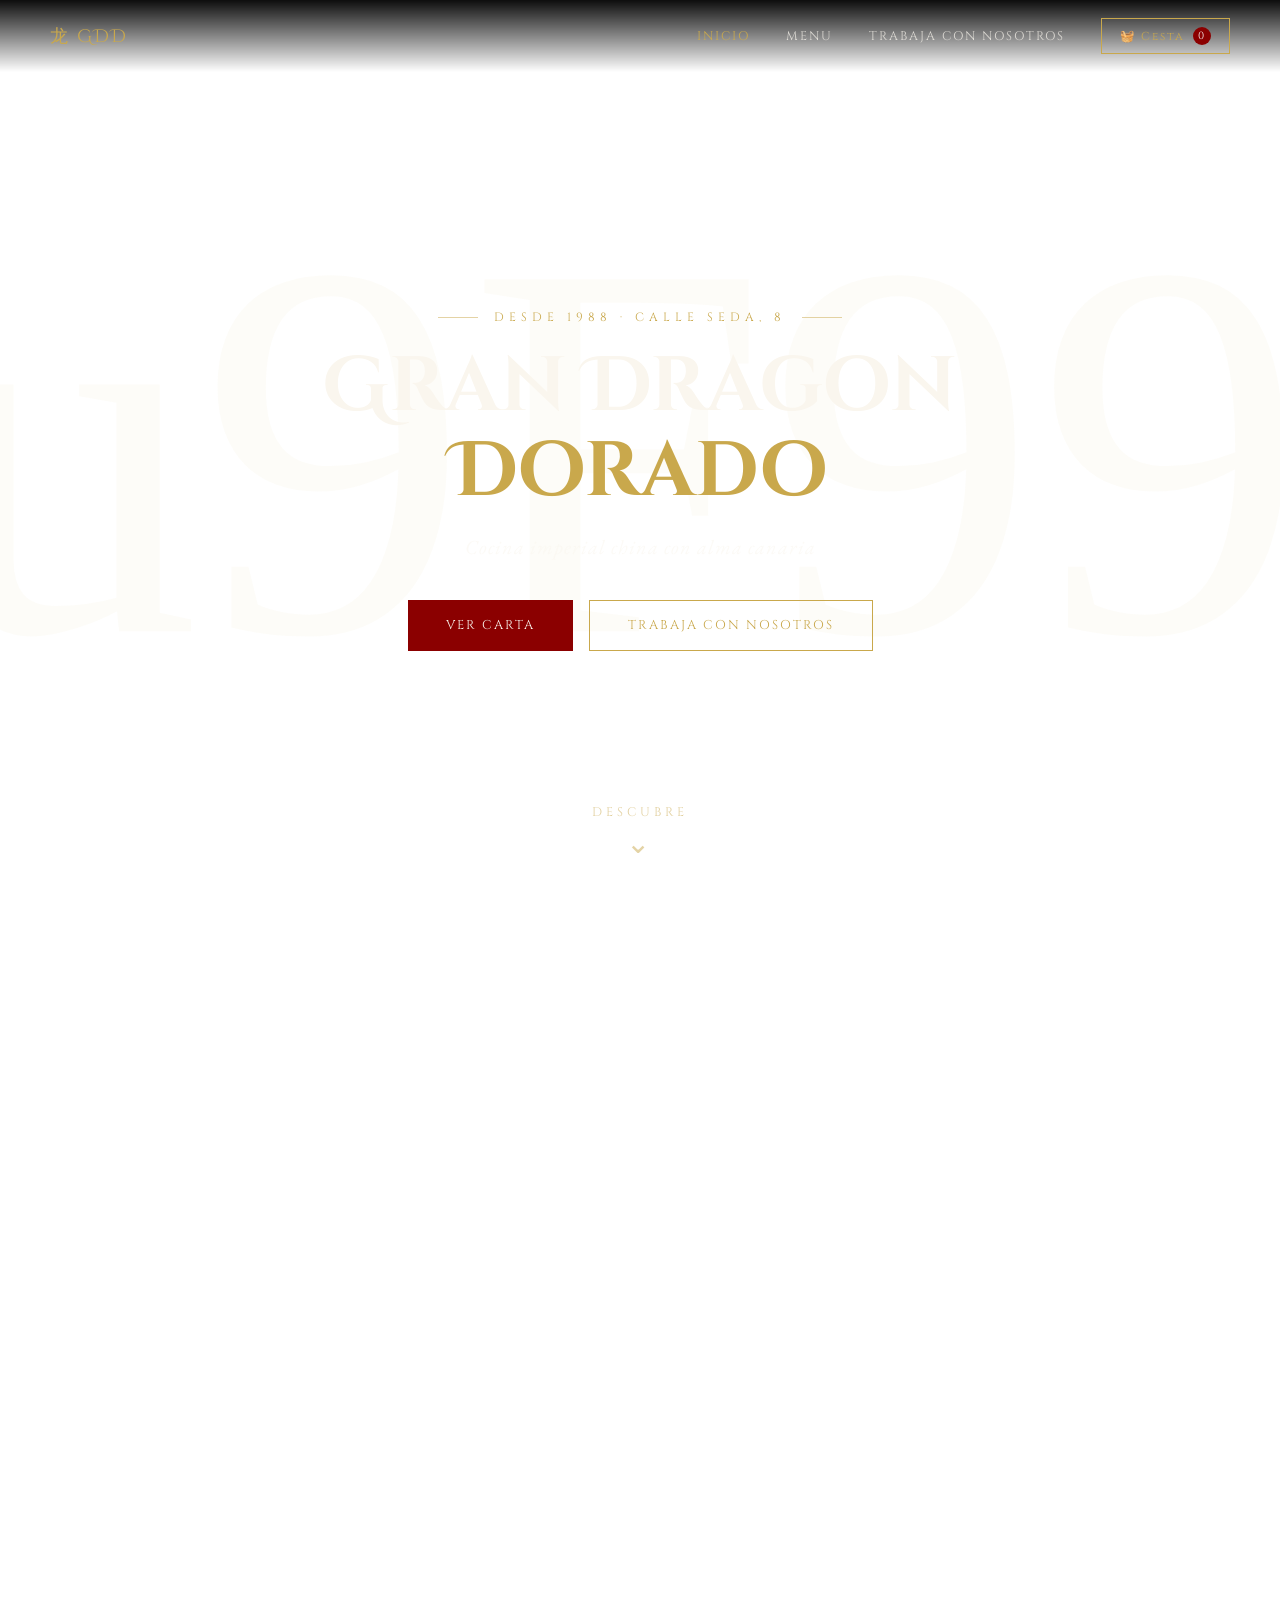
==== commit caa763b5: "Agregar tabla XSLT con XPath avanzado y estilos CSS" ====
--- a/menu_generado.html
+++ b/menu_generado.html
@@ -1,824 +1,604 @@
 <html lang="es">
-  <head>
-    <meta http-equiv="Content-Type" content="text/html; charset=UTF-8" />
-    <meta charset="UTF-8" />
-    <meta name="viewport" content="width=device-width, initial-scale=1.0" />
-    <title>Gran Dragón Dorado</title>
-    <link rel="preconnect" href="https://fonts.googleapis.com" />
-    <link rel="stylesheet" type="text/css" href="estilos.css" />
-  </head>
-
-  <body>
-    <nav id="main-nav">
-      <div class="nav-logo" onclick="goTo('home')">龙 GDD</div>
-      <div class="nav-links">
-        <a onclick="goTo('home')" data-page="home" class="active">Inicio</a
-        ><a onclick="goTo('menu')" data-page="menu">Menu</a
-        ><a onclick="goTo('trabaja')" data-page="trabaja"
-          >Trabaja con nosotros</a
-        ><button class="cart-btn" onclick="goTo('menu')">
-          🧺 Cesta
-          <span class="cart-count" id="cart-count">0</span>
-        </button>
-      </div>
-    </nav>
-    <div id="page-home" class="page active">
-      <section class="hero">
-        <div class="hero-bg"></div>
-        <div class="hero-content">
-          <div class="hero-eyebrow">Desde 1988 · Calle Seda, 8</div>
-          <h1>Gran Dragon<br /><span>Dorado</span></h1>
-          <p class="hero-subtitle">Cocina imperial china con alma canaria</p>
-          <div class="hero-ctas">
-            <button class="btn-primary" onclick="goTo('menu')">Ver carta</button
-            ><button class="btn-secondary" onclick="goTo('trabaja')">
-              Trabaja con nosotros
-            </button>
-          </div>
-        </div>
-        <div class="scroll-hint" onclick="irA('.features')">Descubre</div>
-      </section>
-      <div class="features">
-        <div class="feature">
-          <div class="feature-icon">🥢</div>
-          <h3>Cocina Autentica</h3>
-          <p>Recetas de Sichuan y Canton, sin concesiones</p>
-        </div>
-        <div class="feature">
-          <div class="feature-icon">🛵</div>
-          <h3>Para Llevar</h3>
-          <p>Pedido online listo en 25 minutos</p>
-        </div>
-        <div class="feature">
-          <div class="feature-icon">🫖</div>
-          <h3>Te Ceremonial</h3>
-          <p>Seleccion de tes importados de Fujian</p>
-        </div>
-      </div>
-      <div class="xpath-stats">
-        <div class="xstat"><strong>10</strong><span>Platos en carta</span></div>
-        <div class="xstat"><strong>7.68€</strong><span>Precio medio</span></div>
-        <div class="xstat"><strong>3</strong><span>Platos picantes</span></div>
-        <div class="xstat">
-          <strong>18.00€</strong><span>Plato mas caro</span>
-        </div>
-      </div>
-      <footer>
-        <div class="footer-col">
-          <h4>Donde estamos</h4>
-          <p>Calle Seda, 8<br />Santa Cruz de Tenerife<br />922 000 000</p>
-        </div>
-        <div class="footer-col">
-          <h4>Horario</h4>
-          <p>Lun-Vie: 13h-16h · 20h-00h<br />Sab-Dom: 13h-00h</p>
-        </div>
-        <div class="footer-col">
-          <h4>Siguenos</h4>
-          <p>@grandragondonado<br />Instagram · Facebook · TripAdvisor</p>
-        </div>
-      </footer>
-      <div class="footer-bottom">
-        © 2025 Gran Dragón Dorado · Todos los derechos reservados
-      </div>
-    </div>
-    <div id="page-menu" class="page">
-      <section class="menu-hero">
-        <div class="menu-hero-bg"></div>
-        <div class="menu-hero-content">
-          <div class="eyebrow">La Carta · 2025</div>
-          <h1>Menu<br /><em>Imperial</em></h1>
-          <p class="sub">
-            10 platos entre la tradicion de Sichuan, el frescor cantones y el
-            producto local canario.
-          </p>
-          <div class="hero-ctas">
-            <button class="btn-primary" onclick="irA('#menu-tabs-anchor')">
-              Ver la carta
-            </button>
-          </div>
-        </div>
-        <div class="hero-scroll-down" onclick="irA('#menu-tabs-anchor')">
-          Explorar
-        </div>
-      </section>
-      <div class="menu-tabs" id="menu-tabs-anchor">
-        <button
-          class="tab-btn active"
-          data-cat="Todos"
-          onclick="filterMenu(this, 'Todos')"
-        >
-          Todos</button
-        ><button
-          class="tab-btn"
-          data-cat="Entrante"
-          onclick="filterMenu(this, 'Entrante')"
-        >
-          Entrantes (2)</button
-        ><button
-          class="tab-btn"
-          data-cat="Carne"
-          onclick="filterMenu(this, 'Carne')"
-        >
-          Carnes (3)</button
-        ><button
-          class="tab-btn"
-          data-cat="Vegetariano"
-          onclick="filterMenu(this, 'Vegetariano')"
-        >
-          Vegetariano (2)</button
-        ><button
-          class="tab-btn"
-          data-cat="Postre"
-          onclick="filterMenu(this, 'Postre')"
-        >
-          Postres (1)</button
-        ><button
-          class="tab-btn"
-          data-cat="Bebida"
-          onclick="filterMenu(this, 'Bebida')"
-        >
-          Bebidas (2)
-        </button>
-      </div>
-      <div class="menu-layout">
-        <div class="menu-items-grid" id="menu-grid">
-          <div class="menu-card visible" data-cat="Bebida" data-valor="128.00">
-            <div class="menu-card-top">
-              <h3>Cerveza Tsingtao</h3>
-              <div class="card-price">3.20 €</div>
-            </div>
-            <div class="card-desc">Cerveza lager china de 33cl.</div>
-            <div class="spice-dots">
-              <div class="spice-dot"></div>
-              <div class="spice-dot"></div>
-              <div class="spice-dot"></div>
-              <div class="spice-dot"></div>
-              <div class="spice-dot"></div>
-            </div>
-            <button class="add-btn" onclick="addToCart('p10')">+ Anadir</button>
-          </div>
-          <div class="menu-card visible" data-cat="Bebida" data-valor="350.00">
-            <div class="menu-card-top">
-              <h3>Té de Jazmín</h3>
-              <div class="card-price">3.50 €</div>
-            </div>
-            <div class="card-desc">
-              Té tradicional servido en tetera de cerámica.
-            </div>
-            <div class="spice-dots">
-              <div class="spice-dot"></div>
-              <div class="spice-dot"></div>
-              <div class="spice-dot"></div>
-              <div class="spice-dot"></div>
-              <div class="spice-dot"></div>
-            </div>
-            <button class="add-btn" onclick="addToCart('p09')">+ Anadir</button>
-          </div>
-          <div class="menu-card visible" data-cat="Postre" data-valor="100.00">
-            <div class="menu-card-top">
-              <h3>Plátano Frito con Miel</h3>
-              <div class="card-price">4.00 €</div>
-            </div>
-            <div class="card-desc">
-              Plátano rebozado servido caliente con miel china.
-            </div>
-            <div class="spice-dots">
-              <div class="spice-dot"></div>
-              <div class="spice-dot"></div>
-              <div class="spice-dot"></div>
-              <div class="spice-dot"></div>
-              <div class="spice-dot"></div>
-            </div>
-            <button class="add-btn" onclick="addToCart('p08')">+ Anadir</button>
-          </div>
-          <div
-            class="menu-card visible"
-            data-cat="Entrante"
-            data-valor="225.00"
-          >
-            <div class="menu-card-top">
-              <h3>Rollitos de Primavera</h3>
-              <div class="card-price">4.50 €</div>
-            </div>
-            <div class="card-desc">
-              Dos rollitos crujientes con verduras y carne.
-            </div>
-            <div class="spice-dots">
-              <div class="spice-dot"></div>
-              <div class="spice-dot"></div>
-              <div class="spice-dot"></div>
-              <div class="spice-dot"></div>
-              <div class="spice-dot"></div>
-            </div>
-            <button class="add-btn" onclick="addToCart('p01')">+ Anadir</button>
-          </div>
-          <div
-            class="menu-card visible"
-            data-cat="Entrante"
-            data-valor="130.00"
-          >
-            <div class="menu-card-top">
-              <h3>Dim Sum de Gambas</h3>
-              <div class="card-price">6.50 €</div>
-            </div>
-            <div class="card-desc">
-              Cuatro piezas al vapor rellenas de langostino fresco.
-            </div>
-            <div class="spice-dots">
-              <div class="spice-dot hot"></div>
-              <div class="spice-dot"></div>
-              <div class="spice-dot"></div>
-              <div class="spice-dot"></div>
-              <div class="spice-dot"></div>
-            </div>
-            <button class="add-btn" onclick="addToCart('p02')">+ Anadir</button>
-          </div>
-          <div
-            class="menu-card visible"
-            data-cat="Vegetariano"
-            data-valor="105.00"
-          >
-            <div class="spice-flag">🌶 Picante</div>
-            <div class="menu-card-top">
-              <h3>Berenjenas con Salsa Yu Xiang</h3>
-              <div class="card-price">7.50 €</div>
-            </div>
-            <div class="card-desc">
-              Berenjenas tiernas salteadas con ajo y jengibre.
-            </div>
-            <div class="spice-dots">
-              <div class="spice-dot hot"></div>
-              <div class="spice-dot hot"></div>
-              <div class="spice-dot"></div>
-              <div class="spice-dot"></div>
-              <div class="spice-dot"></div>
-            </div>
-            <button class="add-btn" onclick="addToCart('p07')">+ Anadir</button>
-          </div>
-          <div
-            class="menu-card visible"
-            data-cat="Vegetariano"
-            data-valor="89.00"
-          >
-            <div class="spice-flag">🌶 Muy picante</div>
-            <div class="menu-card-top">
-              <h3>Mapo Tofu (Opción Veggie)</h3>
-              <div class="card-price">8.90 €</div>
-            </div>
-            <div class="card-desc">
-              Tofu suave con salsa de soja fermentada y setas.
-            </div>
-            <div class="spice-dots">
-              <div class="spice-dot hot"></div>
-              <div class="spice-dot hot"></div>
-              <div class="spice-dot hot"></div>
-              <div class="spice-dot hot"></div>
-              <div class="spice-dot"></div>
-            </div>
-            <button class="add-btn" onclick="addToCart('p06')">+ Anadir</button>
-          </div>
-          <div class="menu-card visible" data-cat="Carne" data-valor="142.50">
-            <div class="spice-flag">🌶 Picante</div>
-            <div class="menu-card-top">
-              <h3>Pollo Kung Pao</h3>
-              <div class="card-price">9.50 €</div>
-            </div>
-            <div class="card-desc">
-              Pollo con cacahuetes, verduras y chile seco.
-            </div>
-            <div class="spice-dots">
-              <div class="spice-dot hot"></div>
-              <div class="spice-dot hot"></div>
-              <div class="spice-dot hot"></div>
-              <div class="spice-dot"></div>
-              <div class="spice-dot"></div>
-            </div>
-            <button class="add-btn" onclick="addToCart('p03')">+ Anadir</button>
-          </div>
-          <div class="menu-card visible" data-cat="Carne" data-valor="134.40">
-            <div class="spice-flag">🌶 Muy picante</div>
-            <div class="menu-card-top">
-              <h3>Ternera Szechuan</h3>
-              <div class="card-price">11.20 €</div>
-            </div>
-            <div class="card-desc">
-              Tiras de ternera salteadas con salsa picante especial.
-            </div>
-            <div class="spice-dots">
-              <div class="spice-dot hot"></div>
-              <div class="spice-dot hot"></div>
-              <div class="spice-dot hot"></div>
-              <div class="spice-dot hot"></div>
-              <div class="spice-dot hot"></div>
-            </div>
-            <button class="add-btn" onclick="addToCart('p04')">+ Anadir</button>
-          </div>
-          <div class="menu-card visible" data-cat="Carne" data-valor="144.00">
-            <div class="menu-card-top">
-              <h3>Pato Laqueado a la Pekinesa</h3>
-              <div class="card-price">18.00 €</div>
-            </div>
-            <div class="card-desc">
-              Pato asado servido con crepes y salsa hoisin.
-            </div>
-            <div class="spice-dots">
-              <div class="spice-dot"></div>
-              <div class="spice-dot"></div>
-              <div class="spice-dot"></div>
-              <div class="spice-dot"></div>
-              <div class="spice-dot"></div>
-            </div>
-            <button class="add-btn" onclick="addToCart('p05')">+ Anadir</button>
-          </div>
-        </div>
-        <div class="basket-panel">
-          <div class="basket-header">
-            <h3>🧺 Tu pedido</h3>
-          </div>
-          <div class="basket-type-toggle">
-            <button
-              class="toggle-opt active"
-              id="tog-sala"
-              onclick="setOrderType('sala', this)"
-            >
-              🍽 En sala</button
-            ><button
-              class="toggle-opt"
-              id="tog-llevar"
-              onclick="setOrderType('llevar', this)"
-            >
-              🛵 Para llevar
-            </button>
-          </div>
-          <div class="basket-items" id="basket-items">
-            <div class="basket-empty"><span>🥢</span>Tu cesta esta vacia</div>
-          </div>
-          <div class="basket-footer">
-            <div class="basket-total">
-              <span>Total</span><span id="basket-total">0,00 €</span>
-            </div>
-            <button
-              class="order-btn"
-              id="order-btn"
-              disabled
-              onclick="sendOrder()"
-            >
-              Enviar pedido
-            </button>
-          </div>
-        </div>
-      </div>
-      <footer>
-        <div class="footer-col">
-          <h4>Donde estamos</h4>
-          <p>Calle Seda, 8<br />Santa Cruz de Tenerife<br />922 000 000</p>
-        </div>
-        <div class="footer-col">
-          <h4>Horario</h4>
-          <p>Lun-Vie: 13h-16h · 20h-00h<br />Sab-Dom: 13h-00h</p>
-        </div>
-        <div class="footer-col">
-          <h4>Para llevar</h4>
-          <p>
-            Pedidos minimo 15 €<br />Entrega en 25-35 min<br />Zona centro Santa
-            Cruz
-          </p>
-        </div>
-      </footer>
-      <div class="footer-bottom">
-        © 2025 Gran Dragón Dorado · Todos los derechos reservados
-      </div>
-    </div>
-    <div id="page-trabaja" class="page">
-      <section class="trabaja-hero">
-        <div class="trabaja-hero-bg"></div>
-        <div class="trabaja-hero-content">
-          <div class="eyebrow">Unete a la familia</div>
-          <h1>Trabaja con<br /><em>nosotros</em></h1>
-          <p class="sub">
-            Buscamos personas apasionadas por la gastronomia, el servicio de
-            excelencia y la cultura asiatica.
-          </p>
-          <div class="hero-chips">
-            <div class="hero-chip"><strong>4</strong>Puestos abiertos</div>
-            <div class="hero-chip"><strong>37</strong>Anos de historia</div>
-            <div class="hero-chip"><strong>+18</strong>Personas en equipo</div>
-          </div>
-          <div style="margin-top: 36px">
-            <button class="btn-primary" onclick="irA('.positions-section')">
-              Ver puestos disponibles
-            </button>
-          </div>
-        </div>
-        <div class="hero-scroll-down" onclick="irA('.values-strip')">
-          Descubrir
-        </div>
-      </section>
-      <div class="values-strip">
-        <div class="value-item">
-          <div class="v-icon">🌱</div>
-          <h4>Crecimiento</h4>
-          <p>Formacion continua y plan de carrera</p>
-        </div>
-        <div class="value-item">
-          <div class="v-icon">🤝</div>
-          <h4>Equipo</h4>
-          <p>Ambiente familiar y multicultural</p>
-        </div>
-        <div class="value-item">
-          <div class="v-icon">🍜</div>
-          <h4>Pasion</h4>
-          <p>Amor genuino por la cocina asiatica</p>
-        </div>
-        <div class="value-item">
-          <div class="v-icon">💎</div>
-          <h4>Calidad</h4>
-          <p>Estandares de excelencia en todo</p>
-        </div>
-      </div>
-      <div class="positions-section">
-        <div class="positions-title">Puestos disponibles</div>
-        <div class="position-card" onclick="togglePosition(this)">
-          <div class="position-head">
-            <h3>Cocinero/a Partida Wok</h3>
-            <div class="position-meta">
-              <span class="pos-badge full">Jornada completa</span
-              ><span class="pos-arrow">∨</span>
-            </div>
-          </div>
-          <div class="position-body">
-            <p>Buscamos un perfil con experiencia en cocina asiatica o wok.</p>
-            <ul>
-              <li>Minimo 2 anos en cocina profesional</li>
-              <li>Conocimiento de tecnicas chinas (vaporera, wok, ahumado)</li>
-              <li>Se valorara experiencia en restaurante asiatico</li>
-            </ul>
-          </div>
-        </div>
-        <div class="position-card" onclick="togglePosition(this)">
-          <div class="position-head">
-            <h3>Ayudante de Cocina</h3>
-            <div class="position-meta">
-              <span class="pos-badge part">Media jornada</span
-              ><span class="pos-arrow">∨</span>
-            </div>
-          </div>
-          <div class="position-body">
-            <p>Apoyo en produccion, mise en place y limpieza.</p>
-            <ul>
-              <li>Sin experiencia minima requerida</li>
-              <li>Disponibilidad fines de semana y festivos</li>
-            </ul>
-          </div>
-        </div>
-        <div class="position-card" onclick="togglePosition(this)">
-          <div class="position-head">
-            <h3>Camarero/a de Sala</h3>
-            <div class="position-meta">
-              <span class="pos-badge full">Jornada completa</span
-              ><span class="pos-arrow">∨</span>
-            </div>
-          </div>
-          <div class="position-body">
-            <p>Atencion al cliente en sala y asesoramiento sobre la carta.</p>
-            <ul>
-              <li>Experiencia minima 1 ano en sala</li>
-              <li>Dominio de espanol; ingles muy valorado</li>
-            </ul>
-          </div>
-        </div>
-        <div class="position-card" onclick="togglePosition(this)">
-          <div class="position-head">
-            <h3>Repartidor/a Para Llevar</h3>
-            <div class="position-meta">
-              <span class="pos-badge part">Media jornada</span
-              ><span class="pos-arrow">∨</span>
-            </div>
-          </div>
-          <div class="position-body">
-            <p>Gestion de pedidos para llevar, zona centro Santa Cruz.</p>
-            <ul>
-              <li>Carne de moto o coche (imprescindible)</li>
-              <li>Turno de tarde-noche (19h-00h)</li>
-            </ul>
-          </div>
-        </div>
-      </div>
-      <div class="apply-section">
-        <h2>Envianos tu candidatura</h2>
-        <p>
-          Rellena el formulario y nos pondremos en contacto contigo en 48 horas
-        </p>
-        <div class="apply-form">
-          <div class="form-group">
-            <label>Nombre</label><input type="text" placeholder="Tu nombre" />
-          </div>
-          <div class="form-group">
-            <label>Apellidos</label
-            ><input type="text" placeholder="Tus apellidos" />
-          </div>
-          <div class="form-group">
-            <label>Email</label
-            ><input type="email" placeholder="tu@email.com" />
-          </div>
-          <div class="form-group">
-            <label>Telefono</label
-            ><input type="tel" placeholder="+34 600 000 000" />
-          </div>
-          <div class="form-group">
-            <label>Puesto de interes</label
-            ><select>
-              <option value="">Selecciona un puesto</option>
-              <option>Cocinero/a Partida Wok</option>
-              <option>Ayudante de Cocina</option>
-              <option>Camarero/a de Sala</option>
-              <option>Repartidor/a Para Llevar</option>
-              <option>Candidatura espontanea</option>
-            </select>
-          </div>
-          <div class="form-group">
-            <label>Disponibilidad</label
-            ><select>
-              <option value="">Selecciona</option>
-              <option>Inmediata</option>
-              <option>En 2 semanas</option>
-              <option>En 1 mes</option>
-            </select>
-          </div>
-          <div class="form-group full">
-            <label>Cuentanos sobre ti</label
-            ><textarea
-              placeholder="Experiencia, motivacion, por que quieres unirte..."
-            ></textarea>
-          </div>
-          <button class="submit-btn" onclick="submitForm()">
-            Enviar candidatura
-          </button>
-        </div>
-      </div>
-      <footer>
-        <div class="footer-col">
-          <h4>Contacto RRHH</h4>
-          <p>empleo@grandragondonado.es<br />922 000 001</p>
-        </div>
-        <div class="footer-col">
-          <h4>Donde estamos</h4>
-          <p>Calle Seda, 8<br />Santa Cruz de Tenerife</p>
-        </div>
-        <div class="footer-col">
-          <h4>Siguenos</h4>
-          <p>@grandragondonado<br />Instagram · LinkedIn</p>
-        </div>
-      </footer>
-      <div class="footer-bottom">
-        © 2025 Gran Dragón Dorado · Todos los derechos reservados
-      </div>
-    </div>
-    <div class="order-toast" id="toast">
-      <div id="toast-title">Pedido enviado!</div>
-      <p id="toast-msg">Preparamos tu pedido ahora mismo.</p>
-    </div>
-    <script>
-      var dishes = [
-        {
-          id: "p10",
-          cat: "Bebida",
-          name: "Cerveza Tsingtao",
-          price: 3.2,
-          spice: 0,
-        },
-        {
-          id: "p09",
-          cat: "Bebida",
-          name: "Té de Jazmín",
-          price: 3.5,
-          spice: 0,
-        },
-        {
-          id: "p08",
-          cat: "Postre",
-          name: "Plátano Frito con Miel",
-          price: 4.0,
-          spice: 0,
-        },
-        {
-          id: "p01",
-          cat: "Entrante",
-          name: "Rollitos de Primavera",
-          price: 4.5,
-          spice: 0,
-        },
-        {
-          id: "p02",
-          cat: "Entrante",
-          name: "Dim Sum de Gambas",
-          price: 6.5,
-          spice: 1,
-        },
-        {
-          id: "p07",
-          cat: "Vegetariano",
-          name: "Berenjenas con Salsa Yu Xiang",
-          price: 7.5,
-          spice: 2,
-        },
-        {
-          id: "p06",
-          cat: "Vegetariano",
-          name: "Mapo Tofu (Opción Veggie)",
-          price: 8.9,
-          spice: 4,
-        },
-        {
-          id: "p03",
-          cat: "Carne",
-          name: "Pollo Kung Pao",
-          price: 9.5,
-          spice: 3,
-        },
-        {
-          id: "p04",
-          cat: "Carne",
-          name: "Ternera Szechuan",
-          price: 11.2,
-          spice: 5,
-        },
-        {
-          id: "p05",
-          cat: "Carne",
-          name: "Pato Laqueado a la Pekinesa",
-          price: 18.0,
-          spice: 0,
-        },
-      ];
-    </script>
-    <script>
-      //
-      var cart = {},
-        orderType = "sala";
-      function filterMenu(btn, cat) {
-        document.querySelectorAll(".tab-btn").forEach(function (b) {
-          b.classList.remove("active");
-        });
-        btn.classList.add("active");
-        document.querySelectorAll(".menu-card").forEach(function (c) {
-          c.classList.toggle(
-            "visible",
-            cat === "Todos" || c.getAttribute("data-cat") === cat,
-          );
-        });
+<head>
+<meta http-equiv="Content-Type" content="text/html; charset=UTF-8">
+<meta charset="UTF-8">
+<meta name="viewport" content="width=device-width, initial-scale=1.0">
+<title>Gran Dragón Dorado</title>
+<link rel="preconnect" href="https://fonts.googleapis.com">
+<link rel="stylesheet" type="text/css" href="estilos.css">
+</head>
+<body>
+<nav id="main-nav"><div class="nav-logo" onclick="goTo('home')">龙 GDD</div>
+<div class="nav-links">
+<a onclick="goTo('home')" data-page="home" class="active">Inicio</a><a onclick="goTo('menu')" data-page="menu">Menu</a><a onclick="goTo('trabaja')" data-page="trabaja">Trabaja con nosotros</a><button class="cart-btn" onclick="goTo('menu')">              🧺 Cesta              <span class="cart-count" id="cart-count">0</span></button>
+</div></nav><div id="page-home" class="page active">
+<section class="hero"><div class="hero-bg"></div>
+<div class="hero-content">
+<div class="hero-eyebrow">                Desde 1988 · Calle Seda, 8</div>
+<h1>Gran Dragon<br><span>Dorado</span>
+</h1>
+<p class="hero-subtitle">Cocina imperial china con alma canaria</p>
+<div class="hero-ctas">
+<button class="btn-primary" onclick="goTo('menu')">Ver carta</button><button class="btn-secondary" onclick="goTo('trabaja')">Trabaja con nosotros</button>
+</div>
+</div>
+<div class="scroll-hint" onclick="irA('.features')">Descubre</div></section><div class="features">
+<div class="feature">
+<div class="feature-icon">🥢</div>
+<h3>Cocina Autentica</h3>
+<p>Recetas de Sichuan y Canton, sin concesiones</p>
+</div>
+<div class="feature">
+<div class="feature-icon">🛵</div>
+<h3>Para Llevar</h3>
+<p>Pedido online listo en 25 minutos</p>
+</div>
+<div class="feature">
+<div class="feature-icon">🫖</div>
+<h3>Te Ceremonial</h3>
+<p>Seleccion de tes importados de Fujian</p>
+</div>
+</div>
+<div class="xpath-stats">
+<div class="xstat">
+<strong>10</strong><span>Platos en carta</span>
+</div>
+<div class="xstat">
+<strong>7.68
+                €</strong><span>Precio medio</span>
+</div>
+<div class="xstat">
+<strong>3</strong><span>Platos picantes</span>
+</div>
+<div class="xstat">
+<strong>18.00
+                €</strong><span>Plato mas caro</span>
+</div>
+</div>
+<section class="tabla-section"><h2>Tabla completa de platos</h2>
+<p>Vista tabular ordenada por nivel de picante (descendente) y precio (ascendente). Incluye filtros y calculos XPath.</p>
+<div class="table-wrap"><table class="menu-table">
+<thead><tr>
+<th>ID</th>
+<th>Categoria</th>
+<th>Plato</th>
+<th>Precio (€)</th>
+<th>Stock</th>
+<th>Picante</th>
+<th>Valor inventario (€)</th>
+</tr></thead>
+<tbody>
+<tr>
+<td>p04</td>
+<td>Carne</td>
+<td>Ternera Szechuan</td>
+<td>11.20</td>
+<td>12</td>
+<td>5</td>
+<td>134.40</td>
+</tr>
+<tr>
+<td>p06</td>
+<td>Vegetariano</td>
+<td>Mapo Tofu (Opción Veggie)</td>
+<td>8.90</td>
+<td>10</td>
+<td>4</td>
+<td>89.00</td>
+</tr>
+<tr>
+<td>p03</td>
+<td>Carne</td>
+<td>Pollo Kung Pao</td>
+<td>9.50</td>
+<td>15</td>
+<td>3</td>
+<td>142.50</td>
+</tr>
+<tr>
+<td>p07</td>
+<td>Vegetariano</td>
+<td>Berenjenas con Salsa Yu Xiang</td>
+<td>7.50</td>
+<td>14</td>
+<td>2</td>
+<td>105.00</td>
+</tr>
+<tr>
+<td>p02</td>
+<td>Entrante</td>
+<td>Dim Sum de Gambas</td>
+<td>6.50</td>
+<td>20</td>
+<td>1</td>
+<td>130.00</td>
+</tr>
+<tr>
+<td>p08</td>
+<td>Postre</td>
+<td>Plátano Frito con Miel</td>
+<td>4.00</td>
+<td>25</td>
+<td>0</td>
+<td>100.00</td>
+</tr>
+<tr>
+<td>p01</td>
+<td>Entrante</td>
+<td>Rollitos de Primavera</td>
+<td>4.50</td>
+<td>50</td>
+<td>0</td>
+<td>225.00</td>
+</tr>
+</tbody>
+<tfoot><tr>
+<td colspan="6">Suma de precios filtrados (XPath: sum(menu/plato[stock &gt;= 10 and precio &gt;= 4]/precio))</td>
+<td>52.10</td>
+</tr></tfoot>
+</table></div></section><footer><div class="footer-col">
+<h4>Donde estamos</h4>
+<p>Calle Seda, 8<br>
+                Santa Cruz de Tenerife<br>
+                922 000 000</p>
+</div>
+<div class="footer-col">
+<h4>Horario</h4>
+<p>Lun-Vie: 13h-16h · 20h-00h<br>
+                Sab-Dom: 13h-00h</p>
+</div>
+<div class="footer-col">
+<h4>Siguenos</h4>
+<p>@grandragondonado<br>
+                Instagram · Facebook · TripAdvisor</p>
+</div></footer><div class="footer-bottom">            © 2025 Gran Dragón Dorado
+            · Todos los derechos reservados          </div>
+</div>
+<div id="page-menu" class="page">
+<section class="menu-hero"><div class="menu-hero-bg"></div>
+<div class="menu-hero-content">
+<div class="eyebrow">La Carta · 2025</div>
+<h1>Menu<br><em>Imperial</em>
+</h1>
+<p class="sub">10
+                platos entre la tradicion de Sichuan, el frescor cantones y el producto local canario.              </p>
+<div class="hero-ctas"><button class="btn-primary" onclick="irA('#menu-tabs-anchor')">Ver la carta</button></div>
+</div>
+<div class="hero-scroll-down" onclick="irA('#menu-tabs-anchor')">Explorar</div></section><div class="menu-tabs" id="menu-tabs-anchor">
+<button class="tab-btn active" data-cat="Todos" onclick="filterMenu(this,'Todos')">Todos</button><button class="tab-btn" data-cat="Entrante" onclick="filterMenu(this,'Entrante')">              Entrantes (2
+              )            </button><button class="tab-btn" data-cat="Carne" onclick="filterMenu(this,'Carne')">              Carnes (3
+              )            </button><button class="tab-btn" data-cat="Vegetariano" onclick="filterMenu(this,'Vegetariano')">              Vegetariano (2
+              )            </button><button class="tab-btn" data-cat="Postre" onclick="filterMenu(this,'Postre')">              Postres (1
+              )            </button><button class="tab-btn" data-cat="Bebida" onclick="filterMenu(this,'Bebida')">              Bebidas (2
+              )            </button>
+</div>
+<div class="menu-layout">
+<div class="menu-items-grid" id="menu-grid">
+<div class="menu-card visible" data-cat="Bebida" data-valor="128.00">
+<div class="menu-card-top">
+<h3>Cerveza Tsingtao</h3>
+<div class="card-price">3.20 €</div>
+</div>
+<div class="card-desc">Cerveza lager china de 33cl.</div>
+<div class="spice-dots">
+<div class="spice-dot"></div>
+<div class="spice-dot"></div>
+<div class="spice-dot"></div>
+<div class="spice-dot"></div>
+<div class="spice-dot"></div>
+</div>
+<button class="add-btn" onclick="addToCart('p10')">        + Anadir      </button>
+</div>
+<div class="menu-card visible" data-cat="Bebida" data-valor="350.00">
+<div class="menu-card-top">
+<h3>Té de Jazmín</h3>
+<div class="card-price">3.50 €</div>
+</div>
+<div class="card-desc">Té tradicional servido en tetera de cerámica.</div>
+<div class="spice-dots">
+<div class="spice-dot"></div>
+<div class="spice-dot"></div>
+<div class="spice-dot"></div>
+<div class="spice-dot"></div>
+<div class="spice-dot"></div>
+</div>
+<button class="add-btn" onclick="addToCart('p09')">        + Anadir      </button>
+</div>
+<div class="menu-card visible" data-cat="Postre" data-valor="100.00">
+<div class="menu-card-top">
+<h3>Plátano Frito con Miel</h3>
+<div class="card-price">4.00 €</div>
+</div>
+<div class="card-desc">Plátano rebozado servido caliente con miel china.</div>
+<div class="spice-dots">
+<div class="spice-dot"></div>
+<div class="spice-dot"></div>
+<div class="spice-dot"></div>
+<div class="spice-dot"></div>
+<div class="spice-dot"></div>
+</div>
+<button class="add-btn" onclick="addToCart('p08')">        + Anadir      </button>
+</div>
+<div class="menu-card visible" data-cat="Entrante" data-valor="225.00">
+<div class="menu-card-top">
+<h3>Rollitos de Primavera</h3>
+<div class="card-price">4.50 €</div>
+</div>
+<div class="card-desc">Dos rollitos crujientes con verduras y carne.</div>
+<div class="spice-dots">
+<div class="spice-dot"></div>
+<div class="spice-dot"></div>
+<div class="spice-dot"></div>
+<div class="spice-dot"></div>
+<div class="spice-dot"></div>
+</div>
+<button class="add-btn" onclick="addToCart('p01')">        + Anadir      </button>
+</div>
+<div class="menu-card visible" data-cat="Entrante" data-valor="130.00">
+<div class="menu-card-top">
+<h3>Dim Sum de Gambas</h3>
+<div class="card-price">6.50 €</div>
+</div>
+<div class="card-desc">Cuatro piezas al vapor rellenas de langostino fresco.</div>
+<div class="spice-dots">
+<div class="spice-dot hot"></div>
+<div class="spice-dot"></div>
+<div class="spice-dot"></div>
+<div class="spice-dot"></div>
+<div class="spice-dot"></div>
+</div>
+<button class="add-btn" onclick="addToCart('p02')">        + Anadir      </button>
+</div>
+<div class="menu-card visible" data-cat="Vegetariano" data-valor="105.00">
+<div class="spice-flag">🌶 Picante</div>
+<div class="menu-card-top">
+<h3>Berenjenas con Salsa Yu Xiang</h3>
+<div class="card-price">7.50 €</div>
+</div>
+<div class="card-desc">Berenjenas tiernas salteadas con ajo y jengibre.</div>
+<div class="spice-dots">
+<div class="spice-dot hot"></div>
+<div class="spice-dot hot"></div>
+<div class="spice-dot"></div>
+<div class="spice-dot"></div>
+<div class="spice-dot"></div>
+</div>
+<button class="add-btn" onclick="addToCart('p07')">        + Anadir      </button>
+</div>
+<div class="menu-card visible" data-cat="Vegetariano" data-valor="89.00">
+<div class="spice-flag">🌶 Muy picante</div>
+<div class="menu-card-top">
+<h3>Mapo Tofu (Opción Veggie)</h3>
+<div class="card-price">8.90 €</div>
+</div>
+<div class="card-desc">Tofu suave con salsa de soja fermentada y setas.</div>
+<div class="spice-dots">
+<div class="spice-dot hot"></div>
+<div class="spice-dot hot"></div>
+<div class="spice-dot hot"></div>
+<div class="spice-dot hot"></div>
+<div class="spice-dot"></div>
+</div>
+<button class="add-btn" onclick="addToCart('p06')">        + Anadir      </button>
+</div>
+<div class="menu-card visible" data-cat="Carne" data-valor="142.50">
+<div class="spice-flag">🌶 Picante</div>
+<div class="menu-card-top">
+<h3>Pollo Kung Pao</h3>
+<div class="card-price">9.50 €</div>
+</div>
+<div class="card-desc">Pollo con cacahuetes, verduras y chile seco.</div>
+<div class="spice-dots">
+<div class="spice-dot hot"></div>
+<div class="spice-dot hot"></div>
+<div class="spice-dot hot"></div>
+<div class="spice-dot"></div>
+<div class="spice-dot"></div>
+</div>
+<button class="add-btn" onclick="addToCart('p03')">        + Anadir      </button>
+</div>
+<div class="menu-card visible" data-cat="Carne" data-valor="134.40">
+<div class="spice-flag">🌶 Muy picante</div>
+<div class="menu-card-top">
+<h3>Ternera Szechuan</h3>
+<div class="card-price">11.20 €</div>
+</div>
+<div class="card-desc">Tiras de ternera salteadas con salsa picante especial.</div>
+<div class="spice-dots">
+<div class="spice-dot hot"></div>
+<div class="spice-dot hot"></div>
+<div class="spice-dot hot"></div>
+<div class="spice-dot hot"></div>
+<div class="spice-dot hot"></div>
+</div>
+<button class="add-btn" onclick="addToCart('p04')">        + Anadir      </button>
+</div>
+<div class="menu-card visible" data-cat="Carne" data-valor="144.00">
+<div class="menu-card-top">
+<h3>Pato Laqueado a la Pekinesa</h3>
+<div class="card-price">18.00 €</div>
+</div>
+<div class="card-desc">Pato asado servido con crepes y salsa hoisin.</div>
+<div class="spice-dots">
+<div class="spice-dot"></div>
+<div class="spice-dot"></div>
+<div class="spice-dot"></div>
+<div class="spice-dot"></div>
+<div class="spice-dot"></div>
+</div>
+<button class="add-btn" onclick="addToCart('p05')">        + Anadir      </button>
+</div>
+</div>
+<div class="basket-panel">
+<div class="basket-header"><h3>🧺 Tu pedido</h3></div>
+<div class="basket-type-toggle">
+<button class="toggle-opt active" id="tog-sala" onclick="setOrderType('sala',this)">                  🍽 En sala                </button><button class="toggle-opt" id="tog-llevar" onclick="setOrderType('llevar',this)">                  🛵 Para llevar                </button>
+</div>
+<div class="basket-items" id="basket-items"><div class="basket-empty">
+<span>🥢</span>Tu cesta esta vacia                </div></div>
+<div class="basket-footer">
+<div class="basket-total">
+<span>Total</span><span id="basket-total">0,00 €</span>
+</div>
+<button class="order-btn" id="order-btn" disabled onclick="sendOrder()">                  Enviar pedido                </button>
+</div>
+</div>
+</div>
+<footer><div class="footer-col">
+<h4>Donde estamos</h4>
+<p>Calle Seda, 8<br>
+                Santa Cruz de Tenerife<br>
+                922 000 000</p>
+</div>
+<div class="footer-col">
+<h4>Horario</h4>
+<p>Lun-Vie: 13h-16h · 20h-00h<br>
+                Sab-Dom: 13h-00h</p>
+</div>
+<div class="footer-col">
+<h4>Para llevar</h4>
+<p>Pedidos minimo 15 €<br>
+                Entrega en 25-35 min<br>
+                Zona centro Santa Cruz</p>
+</div></footer><div class="footer-bottom">            © 2025 Gran Dragón Dorado
+            · Todos los derechos reservados          </div>
+</div>
+<div id="page-trabaja" class="page">
+<section class="trabaja-hero"><div class="trabaja-hero-bg"></div>
+<div class="trabaja-hero-content">
+<div class="eyebrow">Unete a la familia</div>
+<h1>Trabaja con<br><em>nosotros</em>
+</h1>
+<p class="sub">                Buscamos personas apasionadas por la gastronomia, el servicio de excelencia y la cultura asiatica.              </p>
+<div class="hero-chips">
+<div class="hero-chip">
+<strong>4</strong>Puestos abiertos</div>
+<div class="hero-chip">
+<strong>37</strong>Anos de historia</div>
+<div class="hero-chip">
+<strong>+18</strong>Personas en equipo</div>
+</div>
+<div style="margin-top:36px"><button class="btn-primary" onclick="irA('.positions-section')">Ver puestos disponibles</button></div>
+</div>
+<div class="hero-scroll-down" onclick="irA('.values-strip')">Descubrir</div></section><div class="values-strip">
+<div class="value-item">
+<div class="v-icon">🌱</div>
+<h4>Crecimiento</h4>
+<p>Formacion continua y plan de carrera</p>
+</div>
+<div class="value-item">
+<div class="v-icon">🤝</div>
+<h4>Equipo</h4>
+<p>Ambiente familiar y multicultural</p>
+</div>
+<div class="value-item">
+<div class="v-icon">🍜</div>
+<h4>Pasion</h4>
+<p>Amor genuino por la cocina asiatica</p>
+</div>
+<div class="value-item">
+<div class="v-icon">💎</div>
+<h4>Calidad</h4>
+<p>Estandares de excelencia en todo</p>
+</div>
+</div>
+<div class="positions-section">
+<div class="positions-title">Puestos disponibles</div>
+<div class="position-card" onclick="togglePosition(this)">
+<div class="position-head">
+<h3>Cocinero/a Partida Wok</h3>
+<div class="position-meta">
+<span class="pos-badge full">Jornada completa</span><span class="pos-arrow">∨</span>
+</div>
+</div>
+<div class="position-body">
+<p>Buscamos un perfil con experiencia en cocina asiatica o wok.</p>
+<ul>
+<li>Minimo 2 anos en cocina profesional</li>
+<li>Conocimiento de tecnicas chinas (vaporera, wok, ahumado)</li>
+<li>Se valorara experiencia en restaurante asiatico</li>
+</ul>
+</div>
+</div>
+<div class="position-card" onclick="togglePosition(this)">
+<div class="position-head">
+<h3>Ayudante de Cocina</h3>
+<div class="position-meta">
+<span class="pos-badge part">Media jornada</span><span class="pos-arrow">∨</span>
+</div>
+</div>
+<div class="position-body">
+<p>Apoyo en produccion, mise en place y limpieza.</p>
+<ul>
+<li>Sin experiencia minima requerida</li>
+<li>Disponibilidad fines de semana y festivos</li>
+</ul>
+</div>
+</div>
+<div class="position-card" onclick="togglePosition(this)">
+<div class="position-head">
+<h3>Camarero/a de Sala</h3>
+<div class="position-meta">
+<span class="pos-badge full">Jornada completa</span><span class="pos-arrow">∨</span>
+</div>
+</div>
+<div class="position-body">
+<p>Atencion al cliente en sala y asesoramiento sobre la carta.</p>
+<ul>
+<li>Experiencia minima 1 ano en sala</li>
+<li>Dominio de espanol; ingles muy valorado</li>
+</ul>
+</div>
+</div>
+<div class="position-card" onclick="togglePosition(this)">
+<div class="position-head">
+<h3>Repartidor/a Para Llevar</h3>
+<div class="position-meta">
+<span class="pos-badge part">Media jornada</span><span class="pos-arrow">∨</span>
+</div>
+</div>
+<div class="position-body">
+<p>Gestion de pedidos para llevar, zona centro Santa Cruz.</p>
+<ul>
+<li>Carne de moto o coche (imprescindible)</li>
+<li>Turno de tarde-noche (19h-00h)</li>
+</ul>
+</div>
+</div>
+</div>
+<div class="apply-section">
+<h2>Envianos tu candidatura</h2>
+<p>Rellena el formulario y nos pondremos en contacto contigo en 48 horas</p>
+<div class="apply-form">
+<div class="form-group">
+<label>Nombre</label><input type="text" placeholder="Tu nombre">
+</div>
+<div class="form-group">
+<label>Apellidos</label><input type="text" placeholder="Tus apellidos">
+</div>
+<div class="form-group">
+<label>Email</label><input type="email" placeholder="tu@email.com">
+</div>
+<div class="form-group">
+<label>Telefono</label><input type="tel" placeholder="+34 600 000 000">
+</div>
+<div class="form-group">
+<label>Puesto de interes</label><select><option value="">Selecciona un puesto</option>
+<option>Cocinero/a Partida Wok</option>
+<option>Ayudante de Cocina</option>
+<option>Camarero/a de Sala</option>
+<option>Repartidor/a Para Llevar</option>
+<option>Candidatura espontanea</option></select>
+</div>
+<div class="form-group">
+<label>Disponibilidad</label><select><option value="">Selecciona</option>
+<option>Inmediata</option>
+<option>En 2 semanas</option>
+<option>En 1 mes</option></select>
+</div>
+<div class="form-group full">
+<label>Cuentanos sobre ti</label><textarea placeholder="Experiencia, motivacion, por que quieres unirte..."></textarea>
+</div>
+<button class="submit-btn" onclick="submitForm()">Enviar candidatura</button>
+</div>
+</div>
+<footer><div class="footer-col">
+<h4>Contacto RRHH</h4>
+<p>empleo@grandragondonado.es<br>
+                922 000 001</p>
+</div>
+<div class="footer-col">
+<h4>Donde estamos</h4>
+<p>Calle Seda, 8<br>
+                Santa Cruz de Tenerife</p>
+</div>
+<div class="footer-col">
+<h4>Siguenos</h4>
+<p>@grandragondonado<br>
+                Instagram · LinkedIn</p>
+</div></footer><div class="footer-bottom">            © 2025 Gran Dragón Dorado
+            · Todos los derechos reservados          </div>
+</div>
+<div class="order-toast" id="toast">
+<div id="toast-title">Pedido enviado!</div>
+<p id="toast-msg">Preparamos tu pedido ahora mismo.</p>
+</div>
+<script>var dishes=[{id:'p10',cat:'Bebida',name:'Cerveza Tsingtao',price:3.20,spice:0},{id:'p09',cat:'Bebida',name:'Té de Jazmín',price:3.50,spice:0},{id:'p08',cat:'Postre',name:'Plátano Frito con Miel',price:4.00,spice:0},{id:'p01',cat:'Entrante',name:'Rollitos de Primavera',price:4.50,spice:0},{id:'p02',cat:'Entrante',name:'Dim Sum de Gambas',price:6.50,spice:1},{id:'p07',cat:'Vegetariano',name:'Berenjenas con Salsa Yu Xiang',price:7.50,spice:2},{id:'p06',cat:'Vegetariano',name:'Mapo Tofu (Opción Veggie)',price:8.90,spice:4},{id:'p03',cat:'Carne',name:'Pollo Kung Pao',price:9.50,spice:3},{id:'p04',cat:'Carne',name:'Ternera Szechuan',price:11.20,spice:5},{id:'p05',cat:'Carne',name:'Pato Laqueado a la Pekinesa',price:18.00,spice:0}];</script><script>//  
+var cart={},orderType='sala';
+function filterMenu(btn,cat){
+  document.querySelectorAll('.tab-btn').forEach(function(b){b.classList.remove('active');});
+  btn.classList.add('active');
+  document.querySelectorAll('.menu-card').forEach(function(c){
+    c.classList.toggle('visible', cat==='Todos' || c.getAttribute('data-cat')===cat);
+  });
+}
+function addToCart(id){cart[id]=(cart[id]||0)+1;renderCart();}
+function changeQty(id,delta){ cart[id]=(cart[id]||0)+delta;
+  if(cart[id]<=0){delete cart[id];}
+  renderCart();
+}
+function renderCart(){
+  var items=document.getElementById('basket-items');
+  var totalEl=document.getElementById('basket-total');
+  var btn=document.getElementById('order-btn');
+  var countEl=document.getElementById('cart-count');
+  var ids=Object.keys(cart); countEl.textContent=ids.reduce(function(s,k){return s+cart[k];},0);
+  if(!ids.length){ items.innerHTML='<div class="basket-empty"><span>&#x1F962;</span>Tu cesta esta vacia</div>'; totalEl.textContent='0,00 EUR'; btn.disabled=true;
+    return;
+  }
+  var total=0; items.innerHTML=ids.map(function(id){
+    var d=dishes.find(function(x){return x.id===id;});
+    var sub=d.price*cart[id]; total+=sub;
+    return '<div class="basket-item">'
+      +'<div class="bi-name">'+d.name+'</div>'
+      +'<div class="bi-qty">'
+        +'<button class="qty-btn" onclick="changeQty(\''+id+'\',-1)">-</button>'
+        +'<span class="qty-num">'+cart[id]+'</span>'
+        +'<button class="qty-btn" onclick="changeQty(\''+id+'\',1)">+</button>'
+      +'</div>'
+      +'<div class="bi-price">'+sub.toFixed(2).replace('.',',')+' EUR</div>'
+    +'</div>';
+  }).join(''); totalEl.textContent=total.toFixed(2).replace('.',',')+' EUR'; btn.disabled=false;
+}
+function setOrderType(type,btn){ orderType=type;
+  document.querySelectorAll('.toggle-opt').forEach(function(b){b.classList.remove('active');});
+  btn.classList.add('active'); document.getElementById('order-btn').textContent=type==='sala'?'Enviar a cocina':'Confirmar para llevar';
+}
+function sendOrder(){
+  if(!Object.keys(cart).length){return;}
+  var toast=document.getElementById('toast'); document.getElementById('toast-title').textContent=orderType==='sala'?'Pedido a cocina!':'Pedido para llevar!'; document.getElementById('toast-msg').textContent=orderType==='sala'?'Tu pedido ha llegado a cocina!':'Listo en 25 minutos.';
+  toast.classList.add('show'); cart={};renderCart();
+  setTimeout(function(){toast.classList.remove('show');},4000);
+}
+function goTo(page){
+  document.querySelectorAll('.page').forEach(function(p){p.classList.remove('active');});
+  var el=document.getElementById('page-'+page);
+  el.classList.add('active'); el.scrollTop=0;
+  document.querySelectorAll('.nav-links a').forEach(function(a){
+    a.classList.toggle('active', a.getAttribute('data-page')===page);
+  });
+}
+function irA(sel){
+  var page=document.querySelector('.page.active');
+  var target=document.querySelector(sel);
+  if(page && target){page.scrollTo({top:page.scrollTop+target.getBoundingClientRect().top-70,behavior:'smooth'});}
+}
+function togglePosition(card){card.classList.toggle('open');}
+function submitForm(){
+  var toast=document.getElementById('toast'); document.getElementById('toast-title').textContent='Candidatura enviada'; document.getElementById('toast-msg').textContent='Nos pondremos en contacto en 48 horas.';
+  toast.classList.add('show');
+  setTimeout(function(){toast.classList.remove('show');},4000);
+}
+function watchScroll(){
+  document.querySelectorAll('.page').forEach(function(p){
+    p.addEventListener('scroll',function(){
+      if(p.classList.contains('active')){
+        document.getElementById('main-nav').classList.toggle('scrolled',p.scrollTop>60);
       }
-      function addToCart(id) {
-        cart[id] = (cart[id] || 0) + 1;
-        renderCart();
-      }
-      function changeQty(id, delta) {
-        cart[id] = (cart[id] || 0) + delta;
-        if (cart[id] <= 0) {
-          delete cart[id];
-        }
-        renderCart();
-      }
-      function renderCart() {
-        var items = document.getElementById("basket-items");
-        var totalEl = document.getElementById("basket-total");
-        var btn = document.getElementById("order-btn");
-        var countEl = document.getElementById("cart-count");
-        var ids = Object.keys(cart);
-        countEl.textContent = ids.reduce(function (s, k) {
-          return s + cart[k];
-        }, 0);
-        if (!ids.length) {
-          items.innerHTML =
-            '<div class="basket-empty"><span>&#x1F962;</span>Tu cesta esta vacia</div>';
-          totalEl.textContent = "0,00 EUR";
-          btn.disabled = true;
-          return;
-        }
-        var total = 0;
-        items.innerHTML = ids
-          .map(function (id) {
-            var d = dishes.find(function (x) {
-              return x.id === id;
-            });
-            var sub = d.price * cart[id];
-            total += sub;
-            return (
-              '<div class="basket-item">' +
-              '<div class="bi-name">' +
-              d.name +
-              "</div>" +
-              '<div class="bi-qty">' +
-              '<button class="qty-btn" onclick="changeQty(\'' +
-              id +
-              "',-1)\">-</button>" +
-              '<span class="qty-num">' +
-              cart[id] +
-              "</span>" +
-              '<button class="qty-btn" onclick="changeQty(\'' +
-              id +
-              "',1)\">+</button>" +
-              "</div>" +
-              '<div class="bi-price">' +
-              sub.toFixed(2).replace(".", ",") +
-              " EUR</div>" +
-              "</div>"
-            );
-          })
-          .join("");
-        totalEl.textContent = total.toFixed(2).replace(".", ",") + " EUR";
-        btn.disabled = false;
-      }
-      function setOrderType(type, btn) {
-        orderType = type;
-        document.querySelectorAll(".toggle-opt").forEach(function (b) {
-          b.classList.remove("active");
-        });
-        btn.classList.add("active");
-        document.getElementById("order-btn").textContent =
-          type === "sala" ? "Enviar a cocina" : "Confirmar para llevar";
-      }
-      function sendOrder() {
-        if (!Object.keys(cart).length) {
-          return;
-        }
-        var toast = document.getElementById("toast");
-        document.getElementById("toast-title").textContent =
-          orderType === "sala" ? "Pedido a cocina!" : "Pedido para llevar!";
-        document.getElementById("toast-msg").textContent =
-          orderType === "sala"
-            ? "Tu pedido ha llegado a cocina!"
-            : "Listo en 25 minutos.";
-        toast.classList.add("show");
-        cart = {};
-        renderCart();
-        setTimeout(function () {
-          toast.classList.remove("show");
-        }, 4000);
-      }
-      function goTo(page) {
-        document.querySelectorAll(".page").forEach(function (p) {
-          p.classList.remove("active");
-        });
-        var el = document.getElementById("page-" + page);
-        if (!el) {
-          return;
-        }
-        el.classList.add("active");
-        window.scrollTo({ top: 0, behavior: "instant" });
-        document.querySelectorAll(".nav-links a").forEach(function (a) {
-          a.classList.toggle("active", a.getAttribute("data-page") === page);
-        });
-      }
-      function irA(sel) {
-        var target = document.querySelector(sel);
-        if (target) {
-          target.scrollIntoView({ behavior: "smooth", block: "start" });
-        }
-      }
-
-      function togglePosition(card) {
-        card.classList.toggle("open");
-      }
-      function submitForm() {
-        var toast = document.getElementById("toast");
-        document.getElementById("toast-title").textContent =
-          "Candidatura enviada";
-        document.getElementById("toast-msg").textContent =
-          "Nos pondremos en contacto en 48 horas.";
-        toast.classList.add("show");
-        setTimeout(function () {
-          toast.classList.remove("show");
-        }, 4000);
-      }
-      function watchScroll() {
-        document.querySelectorAll(".page").forEach(function (p) {
-          p.addEventListener(
-            "scroll",
-            function () {
-              if (p.classList.contains("active")) {
-                document
-                  .getElementById("main-nav")
-                  .classList.toggle("scrolled", p.scrollTop > 60);
-              }
-            },
-            { passive: true },
-          );
-        });
-      }
-      window.goTo = goTo;
-      window.irA = irA;
-      window.filterMenu = filterMenu;
-      window.addToCart = addToCart;
-      window.changeQty = changeQty;
-      window.setOrderType = setOrderType;
-      window.sendOrder = sendOrder;
-      window.togglePosition = togglePosition;
-      window.submitForm = submitForm;
-      renderCart();
-      setOrderType("sala", document.getElementById("tog-sala"));
-      watchScroll();
-      //
-    </script>
-  </body>
+    },{passive:true}); }); } window.goTo=goTo; window.irA=irA; window.filterMenu=filterMenu; window.addToCart=addToCart; window.changeQty=changeQty; window.setOrderType=setOrderType; window.sendOrder=sendOrder; window.togglePosition=togglePosition; window.submitForm=submitForm;
+renderCart();
+setOrderType('sala',document.getElementById('tog-sala'));
+watchScroll();
+//</script>
+</body>
 </html>
--- a/estilos.css
+++ b/estilos.css
@@ -1,7 +1,7 @@
 /* ============================================================
    estilos.css — Gran Dragón Dorado
    ============================================================ */
-@import url("https://fonts.googleapis.com/css2?family=Cinzel+Decorative:wght@400;700&family=Cinzel:wght@400;600&family=EB+Garamond:ital,wght@0,400;0,500;1,400&display=swap");
+@import url('https://fonts.googleapis.com/css2?family=Cinzel+Decorative:wght@400;700&family=Cinzel:wght@400;600&family=EB+Garamond:ital,wght@0,400;0,500;1,400&display=swap');
 
 :root {
   --rojo: #8b0000;
@@ -55,7 +55,7 @@
   align-items: center;
   padding: 18px 50px;
   background: linear-gradient(to bottom, rgba(0, 0, 0, 0.95), transparent);
-  transition: background 0.3s;
+  transition: background .3s;
 }
 
 nav.scrolled {
@@ -64,7 +64,7 @@
 }
 
 .nav-logo {
-  font-family: "Cinzel Decorative", cursive;
+  font-family: 'Cinzel Decorative', cursive;
   font-size: 1.1rem;
   color: var(--dorado);
   letter-spacing: 2px;
@@ -78,13 +78,13 @@
 }
 
 .nav-links a {
-  font-family: "Cinzel", serif;
-  font-size: 0.78rem;
-  letter-spacing: 2px;
-  text-transform: uppercase;
-  color: rgba(250, 246, 238, 0.75);
+  font-family: 'Cinzel', serif;
+  font-size: .78rem;
+  letter-spacing: 2px;
+  text-transform: uppercase;
+  color: rgba(250, 246, 238, .75);
   text-decoration: none;
-  transition: color 0.2s;
+  transition: color .2s;
   cursor: pointer;
 }
 
@@ -98,11 +98,11 @@
   border: 1px solid var(--dorado);
   color: var(--dorado);
   padding: 8px 18px;
-  font-family: "Cinzel", serif;
-  font-size: 0.72rem;
+  font-family: 'Cinzel', serif;
+  font-size: .72rem;
   letter-spacing: 2px;
   cursor: pointer;
-  transition: all 0.2s;
+  transition: all .2s;
   display: flex;
   align-items: center;
   gap: 8px;
@@ -119,11 +119,11 @@
   border-radius: 50%;
   width: 18px;
   height: 18px;
-  font-size: 0.65rem;
+  font-size: .65rem;
   display: flex;
   align-items: center;
   justify-content: center;
-  font-family: "Cinzel", serif;
+  font-family: 'Cinzel', serif;
 }
 
 /* ── HOME ── */
@@ -146,33 +146,23 @@
 }
 
 .hero-bg {
-  position: absolute;
-  z-index: 0;
   background-size: cover;
   background-position: center;
   inset: 0;
   background:
-    radial-gradient(
-      ellipse at 30% 60%,
-      rgba(139, 0, 0, 0.18) 0%,
-      transparent 60%
-    ),
-    radial-gradient(
-      ellipse at 70% 30%,
-      rgba(201, 168, 76, 0.08) 0%,
-      transparent 50%
-    ),
+    radial-gradient(ellipse at 30% 60%, rgba(139, 0, 0, .18) 0%, transparent 60%),
+    radial-gradient(ellipse at 70% 30%, rgba(201, 168, 76, .08) 0%, transparent 50%),
     linear-gradient(160deg, #0d0d0d 0%, #1a0a00 50%, #0d0d0d 100%);
 }
 
 .hero-bg::before {
-  content: "\u9F99";
+  content: '\u9F99';
   position: absolute;
   right: -2%;
   top: 50%;
   transform: translateY(-50%);
   font-size: 42vw;
-  color: rgba(201, 168, 76, 0.04);
+  color: rgba(201, 168, 76, .04);
   line-height: 1;
   pointer-events: none;
   font-family: serif;
@@ -180,7 +170,6 @@
 
 .hero-content {
   position: relative;
-  z-index: 1;
   text-align: center;
   animation: fadeUp 1.2s ease forwards;
 }
@@ -198,8 +187,8 @@
 }
 
 .hero-eyebrow {
-  font-family: "Cinzel", serif;
-  font-size: 0.75rem;
+  font-family: 'Cinzel', serif;
+  font-size: .75rem;
   letter-spacing: 5px;
   color: var(--dorado);
   text-transform: uppercase;
@@ -212,15 +201,15 @@
 
 .hero-eyebrow::before,
 .hero-eyebrow::after {
-  content: "";
+  content: '';
   width: 40px;
   height: 1px;
   background: var(--dorado);
-  opacity: 0.5;
+  opacity: .5;
 }
 
 .hero h1 {
-  font-family: "Cinzel Decorative", cursive;
+  font-family: 'Cinzel Decorative', cursive;
   font-size: clamp(2.5rem, 6vw, 5rem);
   color: var(--crema);
   line-height: 1.1;
@@ -232,10 +221,10 @@
 }
 
 .hero-subtitle {
-  font-family: "EB Garamond", serif;
+  font-family: 'EB Garamond', serif;
   font-size: 1.25rem;
   font-style: italic;
-  color: rgba(250, 246, 238, 0.55);
+  color: rgba(250, 246, 238, .55);
   margin: 20px 0 40px;
   letter-spacing: 1px;
 }
@@ -252,23 +241,23 @@
   color: var(--crema);
   border: none;
   padding: 16px 38px;
-  font-family: "Cinzel", serif;
-  font-size: 0.8rem;
+  font-family: 'Cinzel', serif;
+  font-size: .8rem;
   letter-spacing: 2px;
   text-transform: uppercase;
   cursor: pointer;
-  transition: all 0.25s;
+  transition: all .25s;
   position: relative;
   overflow: hidden;
 }
 
 .btn-primary::after {
-  content: "";
+  content: '';
   position: absolute;
   inset: 0;
-  background: rgba(255, 255, 255, 0.1);
+  background: rgba(255, 255, 255, .1);
   transform: translateX(-100%);
-  transition: transform 0.3s;
+  transition: transform .3s;
 }
 
 .btn-primary:hover::after {
@@ -285,22 +274,21 @@
   color: var(--dorado);
   border: 1px solid var(--dorado);
   padding: 16px 38px;
-  font-family: "Cinzel", serif;
-  font-size: 0.8rem;
+  font-family: 'Cinzel', serif;
+  font-size: .8rem;
   letter-spacing: 2px;
   text-transform: uppercase;
   cursor: pointer;
-  transition: all 0.25s;
+  transition: all .25s;
 }
 
 .btn-secondary:hover {
-  background: rgba(201, 168, 76, 0.1);
+  background: rgba(201, 168, 76, .1);
   transform: translateY(-2px);
 }
 
 .scroll-hint {
   position: absolute;
-  z-index: 1;
   bottom: 40px;
   left: 50%;
   transform: translateX(-50%);
@@ -308,10 +296,10 @@
   flex-direction: column;
   align-items: center;
   gap: 10px;
-  font-family: "Cinzel", serif;
-  font-size: 0.78rem;
+  font-family: 'Cinzel', serif;
+  font-size: .78rem;
   letter-spacing: 4px;
-  color: rgba(201, 168, 76, 0.55);
+  color: rgba(201, 168, 76, .55);
   animation: bounce 2s ease-in-out infinite;
   text-transform: uppercase;
   cursor: pointer;
@@ -319,6 +307,7 @@
 }
 
 @keyframes bounce {
+
   0%,
   100% {
     transform: translateX(-50%) translateY(0);
@@ -330,16 +319,16 @@
 }
 
 .scroll-hint::after {
-  content: "\2304";
+  content: '\2304';
   font-size: 1.8rem;
   line-height: 1;
-  color: rgba(201, 168, 76, 0.5);
+  color: rgba(201, 168, 76, .5);
 }
 
 .features {
-  background: rgba(201, 168, 76, 0.05);
-  border-top: 1px solid rgba(201, 168, 76, 0.15);
-  border-bottom: 1px solid rgba(201, 168, 76, 0.15);
+  background: rgba(201, 168, 76, .05);
+  border-top: 1px solid rgba(201, 168, 76, .15);
+  border-bottom: 1px solid rgba(201, 168, 76, .15);
   display: grid;
   grid-template-columns: repeat(3, 1fr);
   padding: 40px 80px;
@@ -357,8 +346,8 @@
 }
 
 .feature h3 {
-  font-family: "Cinzel", serif;
-  font-size: 0.85rem;
+  font-family: 'Cinzel', serif;
+  font-size: .85rem;
   letter-spacing: 2px;
   color: var(--dorado);
   margin-bottom: 8px;
@@ -366,8 +355,8 @@
 }
 
 .feature p {
-  font-size: 0.95rem;
-  color: rgba(250, 246, 238, 0.55);
+  font-size: .95rem;
+  color: rgba(250, 246, 238, .55);
   font-style: italic;
 }
 
@@ -375,14 +364,14 @@
 .xpath-stats {
   display: grid;
   grid-template-columns: repeat(4, 1fr);
-  border-top: 1px solid rgba(201, 168, 76, 0.1);
-  border-bottom: 1px solid rgba(201, 168, 76, 0.1);
+  border-top: 1px solid rgba(201, 168, 76, .1);
+  border-bottom: 1px solid rgba(201, 168, 76, .1);
 }
 
 .xstat {
   padding: 30px 20px;
   text-align: center;
-  border-right: 1px solid rgba(201, 168, 76, 0.1);
+  border-right: 1px solid rgba(201, 168, 76, .1);
 }
 
 .xstat:last-child {
@@ -391,18 +380,18 @@
 
 .xstat strong {
   display: block;
-  font-family: "Cinzel Decorative", cursive;
+  font-family: 'Cinzel Decorative', cursive;
   font-size: 1.6rem;
   color: var(--dorado);
   margin-bottom: 4px;
 }
 
 .xstat span {
-  font-family: "Cinzel", serif;
-  font-size: 0.65rem;
+  font-family: 'Cinzel', serif;
+  font-size: .65rem;
   letter-spacing: 3px;
   text-transform: uppercase;
-  color: rgba(250, 246, 238, 0.35);
+  color: rgba(250, 246, 238, .35);
 }
 
 /* ── MENÚ PAGE ── */
@@ -423,27 +412,19 @@
   position: absolute;
   inset: 0;
   background:
-    radial-gradient(
-      ellipse at 60% 40%,
-      rgba(139, 0, 0, 0.22) 0%,
-      transparent 55%
-    ),
-    radial-gradient(
-      ellipse at 20% 70%,
-      rgba(201, 168, 76, 0.07) 0%,
-      transparent 50%
-    ),
+    radial-gradient(ellipse at 60% 40%, rgba(139, 0, 0, .22) 0%, transparent 55%),
+    radial-gradient(ellipse at 20% 70%, rgba(201, 168, 76, .07) 0%, transparent 50%),
     linear-gradient(170deg, #0d0d0d 0%, #120500 55%, #0d0d0d 100%);
 }
 
 .menu-hero-bg::before {
-  content: "\u98DF";
+  content: '\u98DF';
   position: absolute;
   right: -4%;
   top: 50%;
   transform: translateY(-50%);
   font-size: 48vw;
-  color: rgba(201, 168, 76, 0.035);
+  color: rgba(201, 168, 76, .035);
   line-height: 1;
   pointer-events: none;
   font-family: serif;
@@ -456,8 +437,8 @@
 }
 
 .menu-hero-content .eyebrow {
-  font-family: "Cinzel", serif;
-  font-size: 0.75rem;
+  font-family: 'Cinzel', serif;
+  font-size: .75rem;
   letter-spacing: 5px;
   color: var(--dorado);
   text-transform: uppercase;
@@ -470,15 +451,15 @@
 
 .menu-hero-content .eyebrow::before,
 .menu-hero-content .eyebrow::after {
-  content: "";
+  content: '';
   width: 40px;
   height: 1px;
   background: var(--dorado);
-  opacity: 0.5;
+  opacity: .5;
 }
 
 .menu-hero-content h1 {
-  font-family: "Cinzel Decorative", cursive;
+  font-family: 'Cinzel Decorative', cursive;
   font-size: clamp(2.5rem, 5.5vw, 4.5rem);
   color: var(--crema);
   line-height: 1.1;
@@ -491,10 +472,10 @@
 }
 
 .menu-hero-content .sub {
-  font-family: "EB Garamond", serif;
+  font-family: 'EB Garamond', serif;
   font-size: 1.2rem;
   font-style: italic;
-  color: rgba(250, 246, 238, 0.5);
+  color: rgba(250, 246, 238, .5);
   letter-spacing: 1px;
   margin-bottom: 42px;
 }
@@ -508,10 +489,10 @@
   flex-direction: column;
   align-items: center;
   gap: 10px;
-  font-family: "Cinzel", serif;
-  font-size: 0.78rem;
+  font-family: 'Cinzel', serif;
+  font-size: .78rem;
   letter-spacing: 4px;
-  color: rgba(201, 168, 76, 0.55);
+  color: rgba(201, 168, 76, .55);
   animation: bounce 2s ease-in-out infinite;
   text-transform: uppercase;
   cursor: pointer;
@@ -519,10 +500,10 @@
 }
 
 .hero-scroll-down::after {
-  content: "\2304";
+  content: '\2304';
   font-size: 1.8rem;
   line-height: 1;
-  color: rgba(201, 168, 76, 0.5);
+  color: rgba(201, 168, 76, .5);
 }
 
 .menu-tabs-anchor {
@@ -535,20 +516,20 @@
   padding: 0 40px;
   margin-bottom: 50px;
   flex-wrap: wrap;
-  border-bottom: 1px solid rgba(201, 168, 76, 0.15);
+  border-bottom: 1px solid rgba(201, 168, 76, .15);
 }
 
 .tab-btn {
-  font-family: "Cinzel", serif;
-  font-size: 0.72rem;
-  letter-spacing: 2px;
-  text-transform: uppercase;
-  color: rgba(250, 246, 238, 0.4);
+  font-family: 'Cinzel', serif;
+  font-size: .72rem;
+  letter-spacing: 2px;
+  text-transform: uppercase;
+  color: rgba(250, 246, 238, .4);
   background: none;
   border: none;
   padding: 14px 24px;
   cursor: pointer;
-  transition: all 0.2s;
+  transition: all .2s;
   border-bottom: 2px solid transparent;
   margin-bottom: -1px;
 }
@@ -579,10 +560,10 @@
 }
 
 .menu-card {
-  border: 1px solid rgba(201, 168, 76, 0.15);
+  border: 1px solid rgba(201, 168, 76, .15);
   padding: 24px;
-  background: rgba(255, 255, 255, 0.02);
-  transition: all 0.25s;
+  background: rgba(255, 255, 255, .02);
+  transition: all .25s;
   position: relative;
   overflow: hidden;
   display: none;
@@ -593,8 +574,8 @@
 }
 
 .menu-card:hover {
-  border-color: rgba(201, 168, 76, 0.35);
-  background: rgba(139, 0, 0, 0.06);
+  border-color: rgba(201, 168, 76, .35);
+  background: rgba(139, 0, 0, .06);
 }
 
 .spice-flag {
@@ -603,8 +584,8 @@
   right: 0;
   background: var(--rojo);
   padding: 4px 10px;
-  font-size: 0.65rem;
-  font-family: "Cinzel", serif;
+  font-size: .65rem;
+  font-family: 'Cinzel', serif;
   letter-spacing: 1px;
   color: #fff;
 }
@@ -617,15 +598,15 @@
 }
 
 .menu-card h3 {
-  font-family: "Cinzel", serif;
-  font-size: 0.95rem;
+  font-family: 'Cinzel', serif;
+  font-size: .95rem;
   color: var(--crema);
-  letter-spacing: 0.5px;
+  letter-spacing: .5px;
   padding-right: 60px;
 }
 
 .menu-card .card-price {
-  font-family: "Cinzel", serif;
+  font-family: 'Cinzel', serif;
   color: var(--dorado);
   font-size: 1.1rem;
   white-space: nowrap;
@@ -633,8 +614,8 @@
 
 .menu-card .card-desc {
   font-style: italic;
-  font-size: 0.88rem;
-  color: rgba(250, 246, 238, 0.45);
+  font-size: .88rem;
+  color: rgba(250, 246, 238, .45);
   line-height: 1.5;
   margin-bottom: 16px;
 }
@@ -649,7 +630,7 @@
   width: 7px;
   height: 7px;
   border-radius: 50%;
-  background: rgba(250, 246, 238, 0.1);
+  background: rgba(250, 246, 238, .1);
 }
 
 .spice-dot.hot {
@@ -659,14 +640,14 @@
 .add-btn {
   width: 100%;
   background: transparent;
-  border: 1px solid rgba(201, 168, 76, 0.3);
+  border: 1px solid rgba(201, 168, 76, .3);
   color: var(--dorado);
   padding: 10px;
-  font-family: "Cinzel", serif;
-  font-size: 0.72rem;
+  font-family: 'Cinzel', serif;
+  font-size: .72rem;
   letter-spacing: 2px;
   cursor: pointer;
-  transition: all 0.2s;
+  transition: all .2s;
   text-transform: uppercase;
 }
 
@@ -680,22 +661,22 @@
 .basket-panel {
   position: sticky;
   top: 100px;
-  border: 1px solid rgba(201, 168, 76, 0.25);
-  background: rgba(10, 5, 0, 0.6);
+  border: 1px solid rgba(201, 168, 76, .25);
+  background: rgba(10, 5, 0, .6);
   backdrop-filter: blur(10px);
 }
 
 .basket-header {
   padding: 20px 24px;
-  border-bottom: 1px solid rgba(201, 168, 76, 0.15);
+  border-bottom: 1px solid rgba(201, 168, 76, .15);
   display: flex;
   align-items: center;
   justify-content: space-between;
 }
 
 .basket-header h3 {
-  font-family: "Cinzel", serif;
-  font-size: 0.85rem;
+  font-family: 'Cinzel', serif;
+  font-size: .85rem;
   letter-spacing: 2px;
   text-transform: uppercase;
   color: var(--dorado);
@@ -704,25 +685,25 @@
 .basket-type-toggle {
   display: grid;
   grid-template-columns: 1fr 1fr;
-  border-bottom: 1px solid rgba(201, 168, 76, 0.1);
+  border-bottom: 1px solid rgba(201, 168, 76, .1);
 }
 
 .toggle-opt {
   padding: 12px;
   text-align: center;
-  font-family: "Cinzel", serif;
-  font-size: 0.68rem;
+  font-family: 'Cinzel', serif;
+  font-size: .68rem;
   letter-spacing: 2px;
   text-transform: uppercase;
   cursor: pointer;
-  transition: all 0.2s;
-  color: rgba(250, 246, 238, 0.35);
+  transition: all .2s;
+  color: rgba(250, 246, 238, .35);
   border: none;
   background: none;
 }
 
 .toggle-opt.active {
-  background: rgba(201, 168, 76, 0.08);
+  background: rgba(201, 168, 76, .08);
   color: var(--dorado);
 }
 
@@ -737,22 +718,22 @@
 }
 
 .basket-items::-webkit-scrollbar-thumb {
-  background: rgba(201, 168, 76, 0.3);
+  background: rgba(201, 168, 76, .3);
 }
 
 .basket-empty {
   text-align: center;
   padding: 40px 20px;
-  color: rgba(250, 246, 238, 0.25);
+  color: rgba(250, 246, 238, .25);
   font-style: italic;
-  font-size: 0.9rem;
+  font-size: .9rem;
 }
 
 .basket-empty span {
   display: block;
   font-size: 2.5rem;
   margin-bottom: 12px;
-  opacity: 0.4;
+  opacity: .4;
 }
 
 .basket-item {
@@ -760,12 +741,12 @@
   align-items: center;
   gap: 12px;
   padding: 10px 0;
-  border-bottom: 1px solid rgba(255, 255, 255, 0.04);
+  border-bottom: 1px solid rgba(255, 255, 255, .04);
 }
 
 .bi-name {
   flex: 1;
-  font-size: 0.85rem;
+  font-size: .85rem;
   color: var(--crema);
 }
 
@@ -778,40 +759,40 @@
 .qty-btn {
   width: 22px;
   height: 22px;
-  border: 1px solid rgba(201, 168, 76, 0.3);
+  border: 1px solid rgba(201, 168, 76, .3);
   background: none;
   color: var(--dorado);
-  font-size: 0.9rem;
+  font-size: .9rem;
   cursor: pointer;
   display: flex;
   align-items: center;
   justify-content: center;
-  transition: all 0.15s;
-  font-family: "Cinzel", serif;
+  transition: all .15s;
+  font-family: 'Cinzel', serif;
 }
 
 .qty-btn:hover {
-  background: rgba(201, 168, 76, 0.1);
+  background: rgba(201, 168, 76, .1);
 }
 
 .qty-num {
-  font-family: "Cinzel", serif;
-  font-size: 0.85rem;
+  font-family: 'Cinzel', serif;
+  font-size: .85rem;
   color: var(--crema);
   min-width: 16px;
   text-align: center;
 }
 
 .bi-price {
-  font-family: "Cinzel", serif;
-  font-size: 0.85rem;
+  font-family: 'Cinzel', serif;
+  font-size: .85rem;
   color: var(--dorado);
   white-space: nowrap;
 }
 
 .basket-footer {
   padding: 16px 24px;
-  border-top: 1px solid rgba(201, 168, 76, 0.15);
+  border-top: 1px solid rgba(201, 168, 76, .15);
 }
 
 .basket-total {
@@ -821,15 +802,15 @@
 }
 
 .basket-total span:first-child {
-  font-family: "Cinzel", serif;
-  font-size: 0.75rem;
-  letter-spacing: 2px;
-  text-transform: uppercase;
-  color: rgba(250, 246, 238, 0.5);
+  font-family: 'Cinzel', serif;
+  font-size: .75rem;
+  letter-spacing: 2px;
+  text-transform: uppercase;
+  color: rgba(250, 246, 238, .5);
 }
 
 .basket-total span:last-child {
-  font-family: "Cinzel", serif;
+  font-family: 'Cinzel', serif;
   font-size: 1.2rem;
   color: var(--dorado);
 }
@@ -840,12 +821,12 @@
   border: none;
   color: var(--crema);
   padding: 14px;
-  font-family: "Cinzel", serif;
-  font-size: 0.75rem;
+  font-family: 'Cinzel', serif;
+  font-size: .75rem;
   letter-spacing: 2px;
   text-transform: uppercase;
   cursor: pointer;
-  transition: all 0.2s;
+  transition: all .2s;
 }
 
 .order-btn:hover {
@@ -853,7 +834,7 @@
 }
 
 .order-btn:disabled {
-  opacity: 0.4;
+  opacity: .4;
   cursor: not-allowed;
 }
 
@@ -865,13 +846,13 @@
   border: 1px solid var(--dorado);
   padding: 20px 30px;
   z-index: 9999;
-  font-family: "Cinzel", serif;
-  font-size: 0.8rem;
+  font-family: 'Cinzel', serif;
+  font-size: .8rem;
   letter-spacing: 1px;
   color: var(--dorado);
   transform: translateY(100px);
   opacity: 0;
-  transition: all 0.4s;
+  transition: all .4s;
   max-width: 320px;
 }
 
@@ -881,11 +862,11 @@
 }
 
 .order-toast p {
-  color: rgba(250, 246, 238, 0.6);
-  font-family: "EB Garamond", serif;
+  color: rgba(250, 246, 238, .6);
+  font-family: 'EB Garamond', serif;
   font-style: italic;
   margin-top: 6px;
-  font-size: 0.95rem;
+  font-size: .95rem;
 }
 
 /* ── TRABAJA PAGE ── */
@@ -906,45 +887,32 @@
   position: absolute;
   inset: 0;
   background:
-    radial-gradient(
-      ellipse at 40% 55%,
-      rgba(139, 0, 0, 0.18) 0%,
-      transparent 55%
-    ),
-    radial-gradient(
-      ellipse at 75% 25%,
-      rgba(201, 168, 76, 0.08) 0%,
-      transparent 50%
-    ),
+    radial-gradient(ellipse at 40% 55%, rgba(139, 0, 0, .18) 0%, transparent 55%),
+    radial-gradient(ellipse at 75% 25%, rgba(201, 168, 76, .08) 0%, transparent 50%),
     linear-gradient(150deg, #0d0d0d 0%, #0a0a14 55%, #0d0d0d 100%);
 }
 
 .trabaja-hero-bg::before {
-  content: "\u4EBA";
+  content: '\u4EBA';
   position: absolute;
   left: -2%;
   top: 50%;
   transform: translateY(-50%);
   font-size: 52vw;
-  color: rgba(201, 168, 76, 0.03);
+  color: rgba(201, 168, 76, .03);
   line-height: 1;
   pointer-events: none;
   font-family: serif;
 }
 
 .trabaja-hero-bg::after {
-  content: "";
+  content: '';
   position: absolute;
   left: 50%;
   top: 15%;
   bottom: 15%;
   width: 1px;
-  background: linear-gradient(
-    to bottom,
-    transparent,
-    rgba(201, 168, 76, 0.15),
-    transparent
-  );
+  background: linear-gradient(to bottom, transparent, rgba(201, 168, 76, .15), transparent);
 }
 
 .trabaja-hero-content {
@@ -956,8 +924,8 @@
 }
 
 .trabaja-hero-content .eyebrow {
-  font-family: "Cinzel", serif;
-  font-size: 0.75rem;
+  font-family: 'Cinzel', serif;
+  font-size: .75rem;
   letter-spacing: 5px;
   color: var(--dorado);
   text-transform: uppercase;
@@ -970,15 +938,15 @@
 
 .trabaja-hero-content .eyebrow::before,
 .trabaja-hero-content .eyebrow::after {
-  content: "";
+  content: '';
   width: 40px;
   height: 1px;
   background: var(--dorado);
-  opacity: 0.5;
+  opacity: .5;
 }
 
 .trabaja-hero-content h1 {
-  font-family: "Cinzel Decorative", cursive;
+  font-family: 'Cinzel Decorative', cursive;
   font-size: clamp(2.2rem, 5vw, 4rem);
   color: var(--crema);
   line-height: 1.15;
@@ -991,10 +959,10 @@
 }
 
 .trabaja-hero-content .sub {
-  font-family: "EB Garamond", serif;
+  font-family: 'EB Garamond', serif;
   font-size: 1.2rem;
   font-style: italic;
-  color: rgba(250, 246, 238, 0.5);
+  color: rgba(250, 246, 238, .5);
   max-width: 540px;
   margin: 0 auto 40px;
   line-height: 1.7;
@@ -1009,12 +977,12 @@
 }
 
 .hero-chip {
-  border: 1px solid rgba(201, 168, 76, 0.25);
+  border: 1px solid rgba(201, 168, 76, .25);
   padding: 10px 22px;
-  font-family: "Cinzel", serif;
-  font-size: 0.7rem;
-  letter-spacing: 2px;
-  color: rgba(250, 246, 238, 0.45);
+  font-family: 'Cinzel', serif;
+  font-size: .7rem;
+  letter-spacing: 2px;
+  color: rgba(250, 246, 238, .45);
   text-transform: uppercase;
 }
 
@@ -1023,21 +991,21 @@
   font-size: 1.4rem;
   color: var(--dorado);
   margin-bottom: 2px;
-  font-family: "Cinzel Decorative", cursive;
+  font-family: 'Cinzel Decorative', cursive;
 }
 
 .values-strip {
   display: grid;
   grid-template-columns: repeat(4, 1fr);
-  border-top: 1px solid rgba(201, 168, 76, 0.1);
-  border-bottom: 1px solid rgba(201, 168, 76, 0.1);
+  border-top: 1px solid rgba(201, 168, 76, .1);
+  border-bottom: 1px solid rgba(201, 168, 76, .1);
   margin: 0 0 60px;
 }
 
 .value-item {
   padding: 32px 20px;
   text-align: center;
-  border-right: 1px solid rgba(201, 168, 76, 0.1);
+  border-right: 1px solid rgba(201, 168, 76, .1);
 }
 
 .value-item:last-child {
@@ -1050,8 +1018,8 @@
 }
 
 .value-item h4 {
-  font-family: "Cinzel", serif;
-  font-size: 0.75rem;
+  font-family: 'Cinzel', serif;
+  font-size: .75rem;
   letter-spacing: 2px;
   color: var(--dorado);
   text-transform: uppercase;
@@ -1059,8 +1027,8 @@
 }
 
 .value-item p {
-  font-size: 0.85rem;
-  color: rgba(250, 246, 238, 0.4);
+  font-size: .85rem;
+  color: rgba(250, 246, 238, .4);
   font-style: italic;
 }
 
@@ -1071,25 +1039,25 @@
 }
 
 .positions-title {
-  font-family: "Cinzel", serif;
-  font-size: 0.75rem;
+  font-family: 'Cinzel', serif;
+  font-size: .75rem;
   letter-spacing: 3px;
   color: var(--dorado);
   text-transform: uppercase;
   margin-bottom: 24px;
   padding-bottom: 12px;
-  border-bottom: 1px solid rgba(201, 168, 76, 0.15);
+  border-bottom: 1px solid rgba(201, 168, 76, .15);
 }
 
 .position-card {
-  border: 1px solid rgba(201, 168, 76, 0.12);
+  border: 1px solid rgba(201, 168, 76, .12);
   margin-bottom: 16px;
-  transition: all 0.2s;
+  transition: all .2s;
   overflow: hidden;
 }
 
 .position-card:hover {
-  border-color: rgba(201, 168, 76, 0.3);
+  border-color: rgba(201, 168, 76, .3);
 }
 
 .position-head {
@@ -1098,17 +1066,17 @@
   align-items: center;
   padding: 20px 24px;
   cursor: pointer;
-  background: rgba(255, 255, 255, 0.01);
-  transition: background 0.2s;
+  background: rgba(255, 255, 255, .01);
+  transition: background .2s;
 }
 
 .position-head:hover {
-  background: rgba(255, 255, 255, 0.03);
+  background: rgba(255, 255, 255, .03);
 }
 
 .position-head h3 {
-  font-family: "Cinzel", serif;
-  font-size: 0.9rem;
+  font-family: 'Cinzel', serif;
+  font-size: .9rem;
   letter-spacing: 1px;
   color: var(--crema);
 }
@@ -1120,8 +1088,8 @@
 }
 
 .pos-badge {
-  font-family: "Cinzel", serif;
-  font-size: 0.65rem;
+  font-family: 'Cinzel', serif;
+  font-size: .65rem;
   letter-spacing: 2px;
   padding: 4px 10px;
   border: 1px solid;
@@ -1134,14 +1102,14 @@
 }
 
 .pos-badge.part {
-  border-color: rgba(201, 168, 76, 0.4);
-  color: rgba(201, 168, 76, 0.6);
+  border-color: rgba(201, 168, 76, .4);
+  color: rgba(201, 168, 76, .6);
 }
 
 .pos-arrow {
   color: var(--dorado);
   font-size: 1.2rem;
-  transition: transform 0.3s;
+  transition: transform .3s;
 }
 
 .position-card.open .pos-arrow {
@@ -1151,8 +1119,8 @@
 .position-body {
   display: none;
   padding: 0 24px 24px;
-  border-top: 1px solid rgba(201, 168, 76, 0.08);
-  background: rgba(139, 0, 0, 0.03);
+  border-top: 1px solid rgba(201, 168, 76, .08);
+  background: rgba(139, 0, 0, .03);
 }
 
 .position-card.open .position-body {
@@ -1160,8 +1128,8 @@
 }
 
 .position-body p {
-  font-size: 0.95rem;
-  color: rgba(250, 246, 238, 0.6);
+  font-size: .95rem;
+  color: rgba(250, 246, 238, .6);
   line-height: 1.7;
   margin: 16px 0 12px;
   font-style: italic;
@@ -1173,14 +1141,14 @@
 }
 
 .position-body ul li {
-  font-size: 0.9rem;
-  color: rgba(250, 246, 238, 0.5);
+  font-size: .9rem;
+  color: rgba(250, 246, 238, .5);
   padding: 4px 0 4px 16px;
   position: relative;
 }
 
 .position-body ul li::before {
-  content: "\2014";
+  content: '\2014';
   position: absolute;
   left: 0;
   color: var(--dorado);
@@ -1193,14 +1161,14 @@
 }
 
 .apply-section h2 {
-  font-family: "Cinzel Decorative", cursive;
+  font-family: 'Cinzel Decorative', cursive;
   font-size: 1.6rem;
   color: var(--crema);
   margin-bottom: 8px;
 }
 
-.apply-section > p {
-  color: rgba(250, 246, 238, 0.45);
+.apply-section>p {
+  color: rgba(250, 246, 238, .45);
   font-style: italic;
   margin-bottom: 40px;
 }
@@ -1222,31 +1190,31 @@
 }
 
 .form-group label {
-  font-family: "Cinzel", serif;
-  font-size: 0.68rem;
-  letter-spacing: 2px;
-  text-transform: uppercase;
-  color: rgba(250, 246, 238, 0.45);
+  font-family: 'Cinzel', serif;
+  font-size: .68rem;
+  letter-spacing: 2px;
+  text-transform: uppercase;
+  color: rgba(250, 246, 238, .45);
 }
 
 .form-group input,
 .form-group select,
 .form-group textarea {
-  background: rgba(255, 255, 255, 0.03);
-  border: 1px solid rgba(201, 168, 76, 0.2);
+  background: rgba(255, 255, 255, .03);
+  border: 1px solid rgba(201, 168, 76, .2);
   color: var(--crema);
   padding: 12px 16px;
-  font-family: "EB Garamond", serif;
+  font-family: 'EB Garamond', serif;
   font-size: 1rem;
   outline: none;
-  transition: border-color 0.2s;
+  transition: border-color .2s;
   appearance: none;
 }
 
 .form-group input:focus,
 .form-group select:focus,
 .form-group textarea:focus {
-  border-color: rgba(201, 168, 76, 0.5);
+  border-color: rgba(201, 168, 76, .5);
 }
 
 .form-group select option {
@@ -1264,12 +1232,12 @@
   border: none;
   color: var(--crema);
   padding: 16px;
-  font-family: "Cinzel", serif;
-  font-size: 0.8rem;
+  font-family: 'Cinzel', serif;
+  font-size: .8rem;
   letter-spacing: 3px;
   text-transform: uppercase;
   cursor: pointer;
-  transition: all 0.25s;
+  transition: all .25s;
   margin-top: 10px;
 }
 
@@ -1279,8 +1247,8 @@
 
 /* ── FOOTER ── */
 footer {
-  background: rgba(0, 0, 0, 0.5);
-  border-top: 1px solid rgba(201, 168, 76, 0.1);
+  background: rgba(0, 0, 0, .5);
+  border-top: 1px solid rgba(201, 168, 76, .1);
   padding: 40px 80px;
   display: grid;
   grid-template-columns: 1fr 1fr 1fr;
@@ -1288,8 +1256,8 @@
 }
 
 .footer-col h4 {
-  font-family: "Cinzel", serif;
-  font-size: 0.72rem;
+  font-family: 'Cinzel', serif;
+  font-size: .72rem;
   letter-spacing: 3px;
   text-transform: uppercase;
   color: var(--dorado);
@@ -1297,8 +1265,8 @@
 }
 
 .footer-col p {
-  font-size: 0.9rem;
-  color: rgba(250, 246, 238, 0.4);
+  font-size: .9rem;
+  color: rgba(250, 246, 238, .4);
   line-height: 1.8;
   font-style: italic;
 }
@@ -1306,10 +1274,10 @@
 .footer-bottom {
   text-align: center;
   padding: 20px;
-  border-top: 1px solid rgba(255, 255, 255, 0.04);
-  font-size: 0.78rem;
-  color: rgba(250, 246, 238, 0.2);
-  font-family: "Cinzel", serif;
+  border-top: 1px solid rgba(255, 255, 255, .04);
+  font-size: .78rem;
+  color: rgba(250, 246, 238, .2);
+  font-family: 'Cinzel', serif;
   letter-spacing: 2px;
 }
 
@@ -1362,3 +1330,62 @@
     font-size: 2rem;
   }
 }
+/* ── TABLA DEL MENU (XSLT) ── */
+.tabla-section {
+  margin: 40px 50px 30px;
+  padding: 26px;
+  background: rgba(255, 255, 255, 0.04);
+  border: 1px solid rgba(201, 168, 76, 0.25);
+  border-radius: 16px;
+}
+
+.tabla-section h2 {
+  font-family: 'Cinzel', serif;
+  color: var(--dorado);
+  margin-bottom: 8px;
+}
+
+.tabla-section p {
+  color: rgba(250, 246, 238, .75);
+  margin-bottom: 16px;
+}
+
+.table-wrap {
+  overflow-x: auto;
+}
+
+.menu-table {
+  width: 100%;
+  border-collapse: collapse;
+  min-width: 760px;
+  font-family: 'EB Garamond', serif;
+  color: var(--crema);
+}
+
+.menu-table th,
+.menu-table td {
+  border: 1px solid rgba(201, 168, 76, 0.28);
+  padding: 10px 12px;
+  text-align: left;
+}
+
+.menu-table thead th {
+  background: rgba(139, 0, 0, 0.55);
+  text-transform: uppercase;
+  font-family: 'Cinzel', serif;
+  font-size: .75rem;
+  letter-spacing: 1px;
+}
+
+.menu-table tbody tr:nth-child(even) {
+  background: rgba(255, 255, 255, 0.04);
+}
+
+.menu-table tbody tr:hover {
+  background: rgba(201, 168, 76, 0.14);
+}
+
+.menu-table tfoot td {
+  background: rgba(0, 0, 0, 0.45);
+  font-weight: 700;
+}
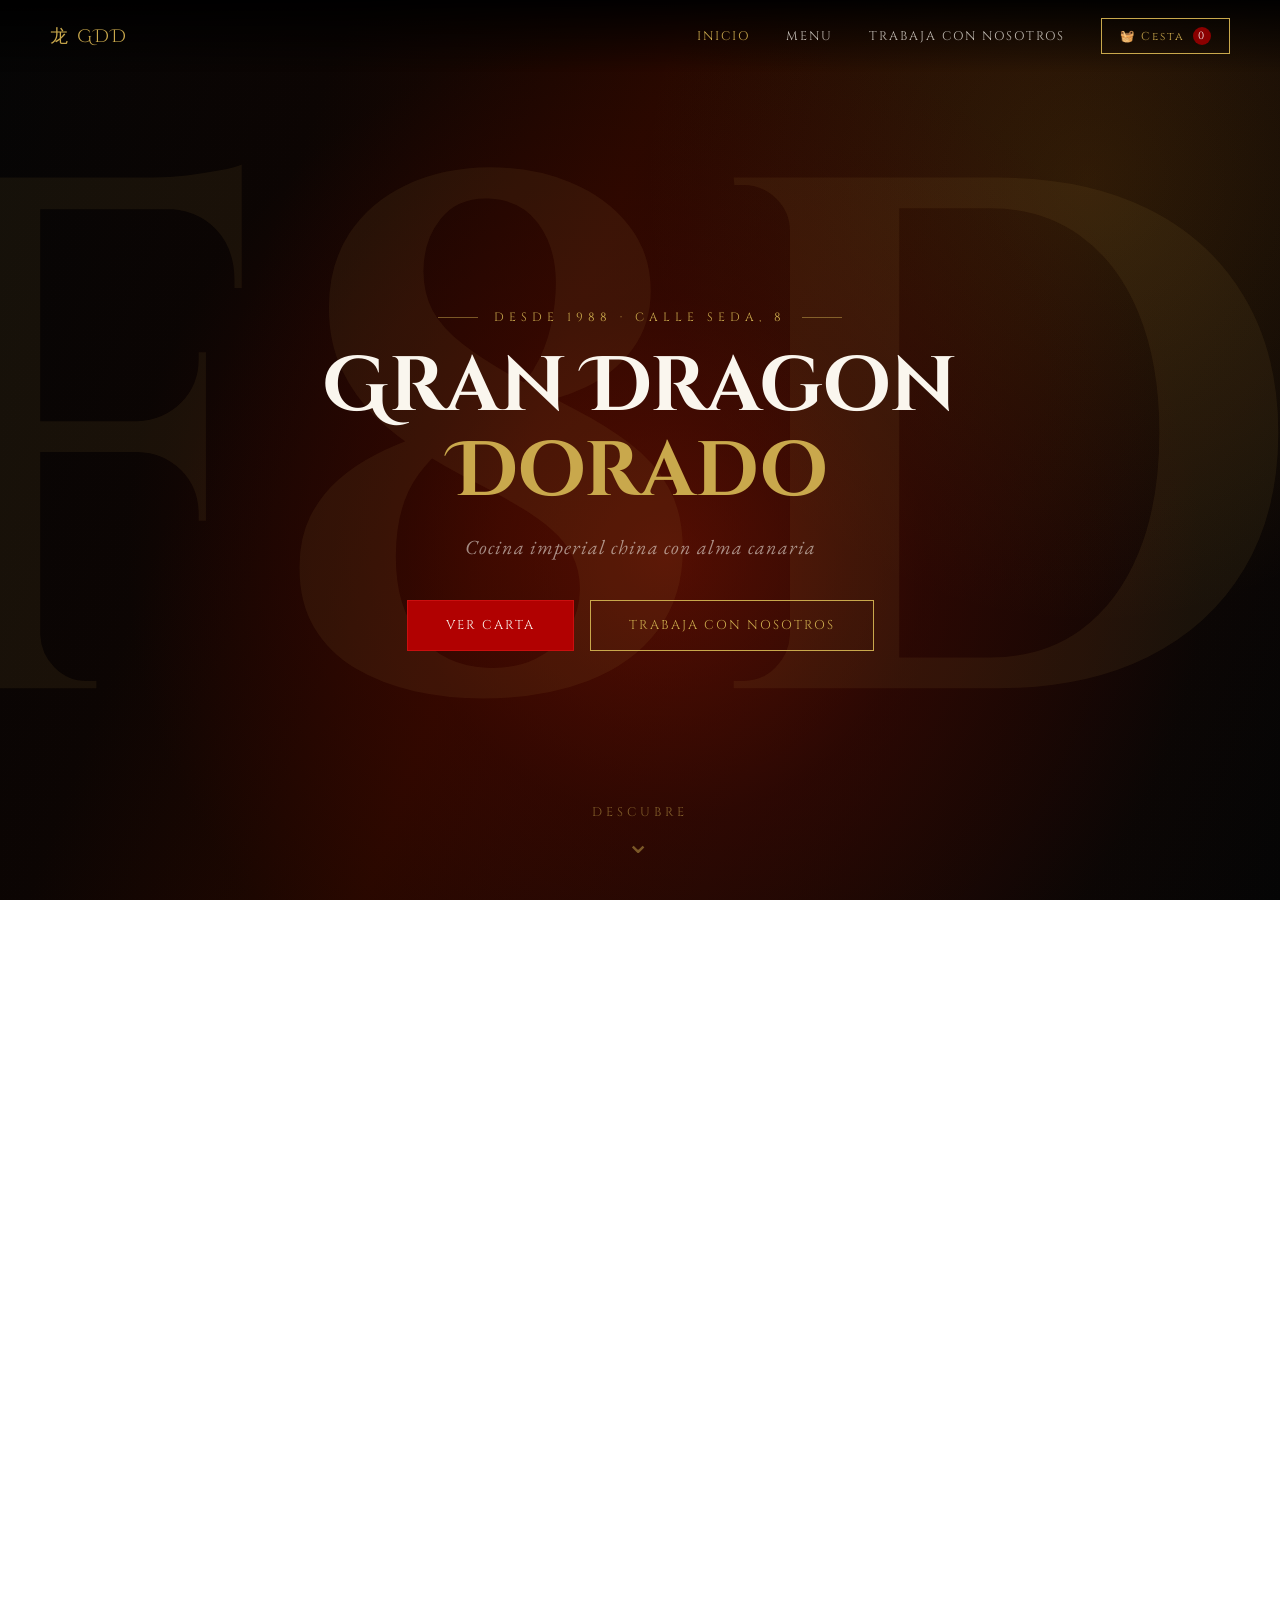
==== commit 823ceed0: "Ajustar fondo hero y corregir interaccion de botones" ====
--- a/menu_generado.html
+++ b/menu_generado.html
@@ -8,9 +8,9 @@
 <link rel="stylesheet" type="text/css" href="estilos.css">
 </head>
 <body>
-<nav id="main-nav"><div class="nav-logo" onclick="goTo('home')">龙 GDD</div>
+<nav id="main-nav"><div class="nav-logo" onclick="goTo('home'); return false;">龙 GDD</div>
 <div class="nav-links">
-<a onclick="goTo('home')" data-page="home" class="active">Inicio</a><a onclick="goTo('menu')" data-page="menu">Menu</a><a onclick="goTo('trabaja')" data-page="trabaja">Trabaja con nosotros</a><button class="cart-btn" onclick="goTo('menu')">              🧺 Cesta              <span class="cart-count" id="cart-count">0</span></button>
+<a href="#" onclick="goTo('home'); return false;" data-page="home" class="active">Inicio</a><a href="#" onclick="goTo('menu'); return false;" data-page="menu">Menu</a><a href="#" onclick="goTo('trabaja'); return false;" data-page="trabaja">Trabaja con nosotros</a><button type="button" class="cart-btn" onclick="goTo('menu')">              🧺 Cesta              <span class="cart-count" id="cart-count">0</span></button>
 </div></nav><div id="page-home" class="page active">
 <section class="hero"><div class="hero-bg"></div>
 <div class="hero-content">
@@ -19,7 +19,7 @@
 </h1>
 <p class="hero-subtitle">Cocina imperial china con alma canaria</p>
 <div class="hero-ctas">
-<button class="btn-primary" onclick="goTo('menu')">Ver carta</button><button class="btn-secondary" onclick="goTo('trabaja')">Trabaja con nosotros</button>
+<button type="button" class="btn-primary" onclick="goTo('menu')">Ver carta</button><button type="button" class="btn-secondary" onclick="goTo('trabaja')">Trabaja con nosotros</button>
 </div>
 </div>
 <div class="scroll-hint" onclick="irA('.features')">Descubre</div></section><div class="features">
@@ -162,7 +162,7 @@
 </h1>
 <p class="sub">10
                 platos entre la tradicion de Sichuan, el frescor cantones y el producto local canario.              </p>
-<div class="hero-ctas"><button class="btn-primary" onclick="irA('#menu-tabs-anchor')">Ver la carta</button></div>
+<div class="hero-ctas"><button type="button" class="btn-primary" onclick="irA('#menu-tabs-anchor')">Ver la carta</button></div>
 </div>
 <div class="hero-scroll-down" onclick="irA('#menu-tabs-anchor')">Explorar</div></section><div class="menu-tabs" id="menu-tabs-anchor">
 <button class="tab-btn active" data-cat="Todos" onclick="filterMenu(this,'Todos')">Todos</button><button class="tab-btn" data-cat="Entrante" onclick="filterMenu(this,'Entrante')">              Entrantes (2
@@ -378,7 +378,7 @@
 <div class="hero-chip">
 <strong>+18</strong>Personas en equipo</div>
 </div>
-<div style="margin-top:36px"><button class="btn-primary" onclick="irA('.positions-section')">Ver puestos disponibles</button></div>
+<div style="margin-top:36px"><button type="button" class="btn-primary" onclick="irA('.positions-section')">Ver puestos disponibles</button></div>
 </div>
 <div class="hero-scroll-down" onclick="irA('.values-strip')">Descubrir</div></section><div class="values-strip">
 <div class="value-item">
--- a/estilos.css
+++ b/estilos.css
@@ -146,32 +146,47 @@
 }
 
 .hero-bg {
+  position: absolute;
+  inset: 0;
   background-size: cover;
   background-position: center;
-  inset: 0;
+  pointer-events: none;
   background:
-    radial-gradient(ellipse at 30% 60%, rgba(139, 0, 0, .18) 0%, transparent 60%),
-    radial-gradient(ellipse at 70% 30%, rgba(201, 168, 76, .08) 0%, transparent 50%),
-    linear-gradient(160deg, #0d0d0d 0%, #1a0a00 50%, #0d0d0d 100%);
+    radial-gradient(circle at 52% 62%, rgba(126, 18, 2, .55) 0%, rgba(80, 7, 0, .35) 30%, rgba(15, 9, 8, .02) 62%),
+    radial-gradient(circle at 85% 20%, rgba(190, 126, 17, .16) 0%, rgba(0, 0, 0, 0) 34%),
+    linear-gradient(110deg, #050505 0%, #0c0503 22%, #250800 43%, #1a0904 64%, #050505 100%);
 }
 
 .hero-bg::before {
-  content: '\u9F99';
+  content: '\u9F8D';
   position: absolute;
-  right: -2%;
-  top: 50%;
+  right: -1.5%;
+  top: 52%;
   transform: translateY(-50%);
-  font-size: 42vw;
-  color: rgba(201, 168, 76, .04);
-  line-height: 1;
+  font-size: min(57vw, 980px);
+  color: rgba(201, 168, 76, .08);
+  line-height: .86;
+  letter-spacing: -8px;
   pointer-events: none;
-  font-family: serif;
+  font-family: 'Cinzel', serif;
+  font-weight: 700;
+  filter: blur(.3px);
 }
 
 .hero-content {
   position: relative;
+  z-index: 2;
   text-align: center;
   animation: fadeUp 1.2s ease forwards;
+}
+
+.scroll-hint,
+.hero-ctas,
+.hero-ctas button,
+.nav-links a,
+.cart-btn {
+  position: relative;
+  z-index: 3;
 }
 
 @keyframes fadeUp {
@@ -237,9 +252,9 @@
 }
 
 .btn-primary {
-  background: var(--rojo);
+  background: #b10101;
   color: var(--crema);
-  border: none;
+  border: 1px solid #ca0f0f;
   padding: 16px 38px;
   font-family: 'Cinzel', serif;
   font-size: .8rem;
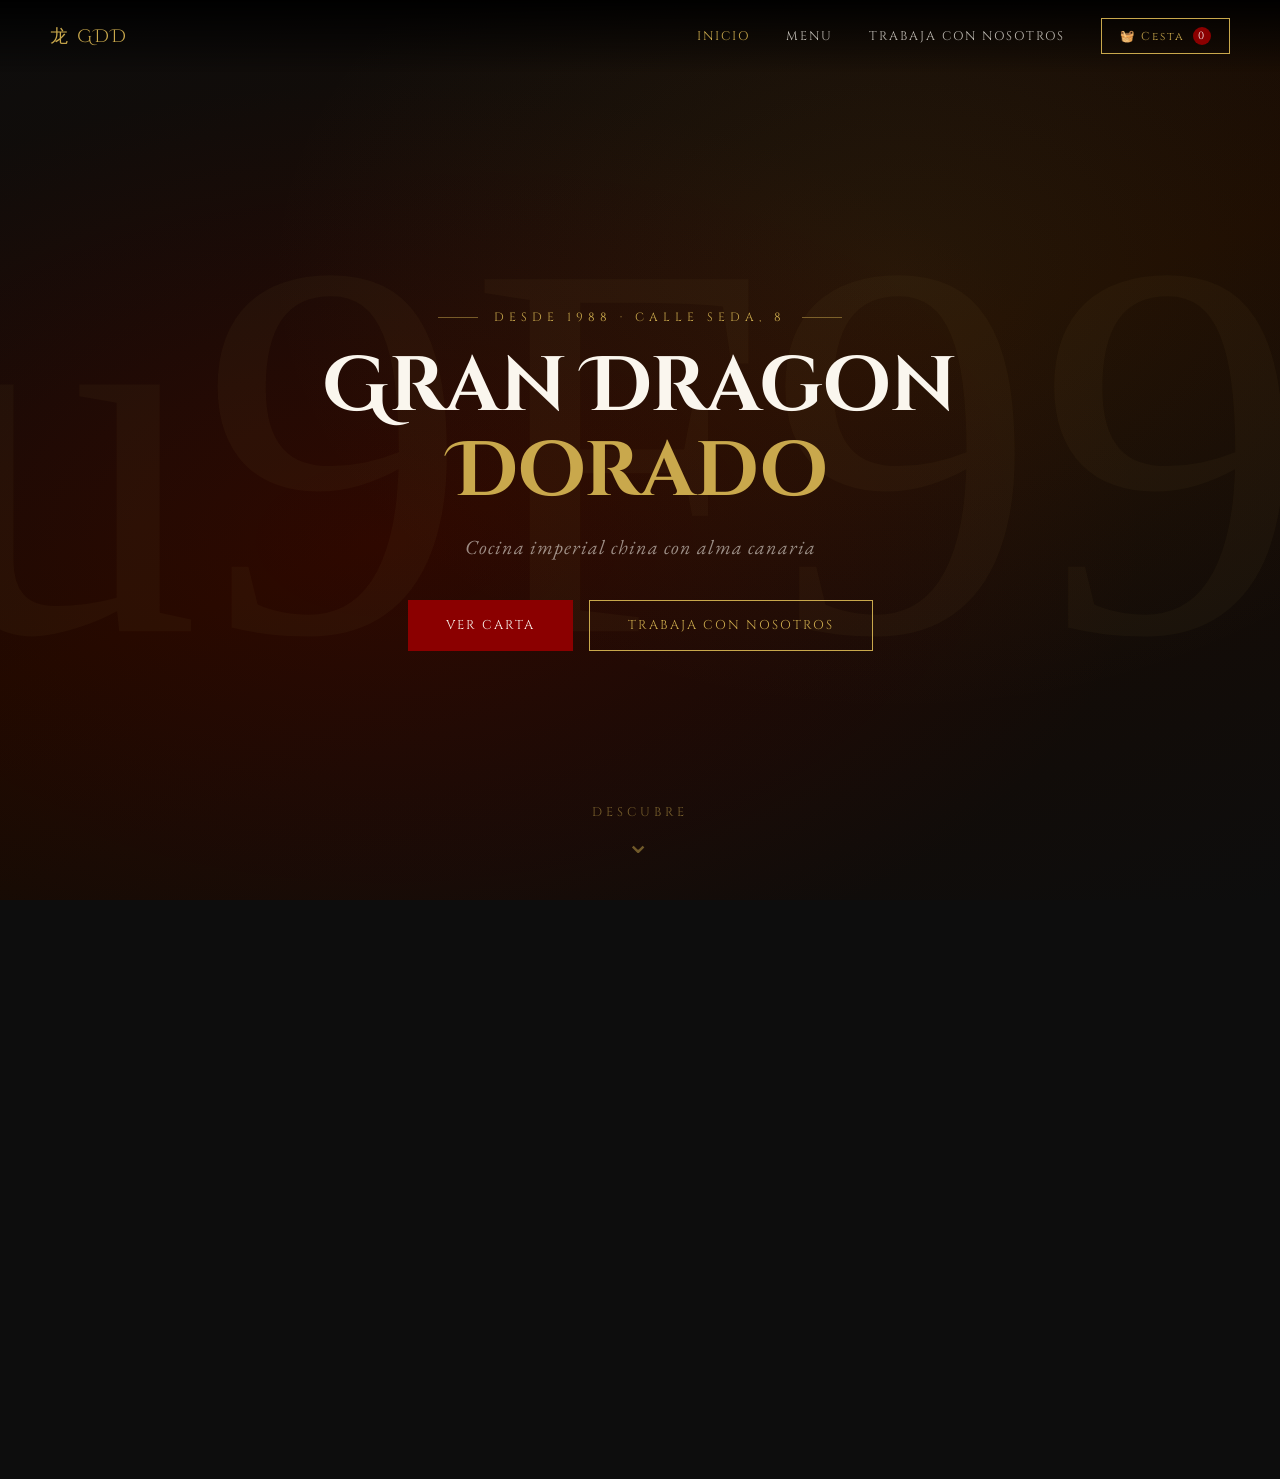
==== commit 5f9ec940: "Ajusta fondos, navegación por páginas y elimina tabla de inicio" ====
--- a/menu_generado.html
+++ b/menu_generado.html
@@ -8,9 +8,9 @@
 <link rel="stylesheet" type="text/css" href="estilos.css">
 </head>
 <body>
-<nav id="main-nav"><div class="nav-logo" onclick="goTo('home'); return false;">龙 GDD</div>
+<nav id="main-nav"><div class="nav-logo" onclick="goTo('home')">龙 GDD</div>
 <div class="nav-links">
-<a href="#" onclick="goTo('home'); return false;" data-page="home" class="active">Inicio</a><a href="#" onclick="goTo('menu'); return false;" data-page="menu">Menu</a><a href="#" onclick="goTo('trabaja'); return false;" data-page="trabaja">Trabaja con nosotros</a><button type="button" class="cart-btn" onclick="goTo('menu')">              🧺 Cesta              <span class="cart-count" id="cart-count">0</span></button>
+<a onclick="goTo('home')" data-page="home" class="active">Inicio</a><a onclick="goTo('menu')" data-page="menu">Menu</a><a onclick="goTo('trabaja')" data-page="trabaja">Trabaja con nosotros</a><button class="cart-btn" onclick="goTo('menu')">              🧺 Cesta              <span class="cart-count" id="cart-count">0</span></button>
 </div></nav><div id="page-home" class="page active">
 <section class="hero"><div class="hero-bg"></div>
 <div class="hero-content">
@@ -19,7 +19,7 @@
 </h1>
 <p class="hero-subtitle">Cocina imperial china con alma canaria</p>
 <div class="hero-ctas">
-<button type="button" class="btn-primary" onclick="goTo('menu')">Ver carta</button><button type="button" class="btn-secondary" onclick="goTo('trabaja')">Trabaja con nosotros</button>
+<button class="btn-primary" onclick="goTo('menu')">Ver carta</button><button class="btn-secondary" onclick="goTo('trabaja')">Trabaja con nosotros</button>
 </div>
 </div>
 <div class="scroll-hint" onclick="irA('.features')">Descubre</div></section><div class="features">
@@ -55,88 +55,7 @@
                 €</strong><span>Plato mas caro</span>
 </div>
 </div>
-<section class="tabla-section"><h2>Tabla completa de platos</h2>
-<p>Vista tabular ordenada por nivel de picante (descendente) y precio (ascendente). Incluye filtros y calculos XPath.</p>
-<div class="table-wrap"><table class="menu-table">
-<thead><tr>
-<th>ID</th>
-<th>Categoria</th>
-<th>Plato</th>
-<th>Precio (€)</th>
-<th>Stock</th>
-<th>Picante</th>
-<th>Valor inventario (€)</th>
-</tr></thead>
-<tbody>
-<tr>
-<td>p04</td>
-<td>Carne</td>
-<td>Ternera Szechuan</td>
-<td>11.20</td>
-<td>12</td>
-<td>5</td>
-<td>134.40</td>
-</tr>
-<tr>
-<td>p06</td>
-<td>Vegetariano</td>
-<td>Mapo Tofu (Opción Veggie)</td>
-<td>8.90</td>
-<td>10</td>
-<td>4</td>
-<td>89.00</td>
-</tr>
-<tr>
-<td>p03</td>
-<td>Carne</td>
-<td>Pollo Kung Pao</td>
-<td>9.50</td>
-<td>15</td>
-<td>3</td>
-<td>142.50</td>
-</tr>
-<tr>
-<td>p07</td>
-<td>Vegetariano</td>
-<td>Berenjenas con Salsa Yu Xiang</td>
-<td>7.50</td>
-<td>14</td>
-<td>2</td>
-<td>105.00</td>
-</tr>
-<tr>
-<td>p02</td>
-<td>Entrante</td>
-<td>Dim Sum de Gambas</td>
-<td>6.50</td>
-<td>20</td>
-<td>1</td>
-<td>130.00</td>
-</tr>
-<tr>
-<td>p08</td>
-<td>Postre</td>
-<td>Plátano Frito con Miel</td>
-<td>4.00</td>
-<td>25</td>
-<td>0</td>
-<td>100.00</td>
-</tr>
-<tr>
-<td>p01</td>
-<td>Entrante</td>
-<td>Rollitos de Primavera</td>
-<td>4.50</td>
-<td>50</td>
-<td>0</td>
-<td>225.00</td>
-</tr>
-</tbody>
-<tfoot><tr>
-<td colspan="6">Suma de precios filtrados (XPath: sum(menu/plato[stock &gt;= 10 and precio &gt;= 4]/precio))</td>
-<td>52.10</td>
-</tr></tfoot>
-</table></div></section><footer><div class="footer-col">
+<footer><div class="footer-col">
 <h4>Donde estamos</h4>
 <p>Calle Seda, 8<br>
                 Santa Cruz de Tenerife<br>
@@ -162,7 +81,7 @@
 </h1>
 <p class="sub">10
                 platos entre la tradicion de Sichuan, el frescor cantones y el producto local canario.              </p>
-<div class="hero-ctas"><button type="button" class="btn-primary" onclick="irA('#menu-tabs-anchor')">Ver la carta</button></div>
+<div class="hero-ctas"><button class="btn-primary" onclick="irA('#menu-tabs-anchor')">Ver la carta</button></div>
 </div>
 <div class="hero-scroll-down" onclick="irA('#menu-tabs-anchor')">Explorar</div></section><div class="menu-tabs" id="menu-tabs-anchor">
 <button class="tab-btn active" data-cat="Todos" onclick="filterMenu(this,'Todos')">Todos</button><button class="tab-btn" data-cat="Entrante" onclick="filterMenu(this,'Entrante')">              Entrantes (2
@@ -378,7 +297,7 @@
 <div class="hero-chip">
 <strong>+18</strong>Personas en equipo</div>
 </div>
-<div style="margin-top:36px"><button type="button" class="btn-primary" onclick="irA('.positions-section')">Ver puestos disponibles</button></div>
+<div style="margin-top:36px"><button class="btn-primary" onclick="irA('.positions-section')">Ver puestos disponibles</button></div>
 </div>
 <div class="hero-scroll-down" onclick="irA('.values-strip')">Descubrir</div></section><div class="values-strip">
 <div class="value-item">
@@ -580,7 +499,7 @@
 }
 function irA(sel){
   var page=document.querySelector('.page.active');
-  var target=document.querySelector(sel);
+  var target=page ? page.querySelector(sel) : null;
   if(page && target){page.scrollTo({top:page.scrollTop+target.getBoundingClientRect().top-70,behavior:'smooth'});}
 }
 function togglePosition(card){card.classList.toggle('open');}
--- a/estilos.css
+++ b/estilos.css
@@ -24,19 +24,22 @@
   height: 100%;
   margin: 0;
   padding: 0;
-  overflow: auto;
-  /* Cambia hidden por auto */
+  overflow: hidden;
+  background: var(--negro);
+  color: var(--crema);
 }
 
 .page {
   display: none;
-  position: relative;
-  /* Cambia absolute por relative para que el flujo sea natural */
+  position: absolute;
+  inset: 0;
   width: 100%;
   min-height: 100vh;
-  /* Asegura que ocupe toda la pantalla */
-  overflow-y: visible;
-  /* Deja que el body maneje el scroll */
+  overflow-y: auto;
+  background:
+    radial-gradient(ellipse at 30% 60%, rgba(139, 0, 0, .18) 0%, transparent 60%),
+    radial-gradient(ellipse at 70% 30%, rgba(201, 168, 76, .08) 0%, transparent 50%),
+    linear-gradient(160deg, #0d0d0d 0%, #1a0a00 50%, #0d0d0d 100%);
 }
 
 .page.active {
@@ -147,46 +150,32 @@
 
 .hero-bg {
   position: absolute;
-  inset: 0;
   background-size: cover;
   background-position: center;
+  inset: 0;
+  background:
+    radial-gradient(ellipse at 30% 60%, rgba(139, 0, 0, .18) 0%, transparent 60%),
+    radial-gradient(ellipse at 70% 30%, rgba(201, 168, 76, .08) 0%, transparent 50%),
+    linear-gradient(160deg, #0d0d0d 0%, #1a0a00 50%, #0d0d0d 100%);
+}
+
+.hero-bg::before {
+  content: '\u9F99';
+  position: absolute;
+  right: -2%;
+  top: 50%;
+  transform: translateY(-50%);
+  font-size: 42vw;
+  color: rgba(201, 168, 76, .04);
+  line-height: 1;
   pointer-events: none;
-  background:
-    radial-gradient(circle at 52% 62%, rgba(126, 18, 2, .55) 0%, rgba(80, 7, 0, .35) 30%, rgba(15, 9, 8, .02) 62%),
-    radial-gradient(circle at 85% 20%, rgba(190, 126, 17, .16) 0%, rgba(0, 0, 0, 0) 34%),
-    linear-gradient(110deg, #050505 0%, #0c0503 22%, #250800 43%, #1a0904 64%, #050505 100%);
-}
-
-.hero-bg::before {
-  content: '\u9F8D';
-  position: absolute;
-  right: -1.5%;
-  top: 52%;
-  transform: translateY(-50%);
-  font-size: min(57vw, 980px);
-  color: rgba(201, 168, 76, .08);
-  line-height: .86;
-  letter-spacing: -8px;
-  pointer-events: none;
-  font-family: 'Cinzel', serif;
-  font-weight: 700;
-  filter: blur(.3px);
+  font-family: serif;
 }
 
 .hero-content {
   position: relative;
-  z-index: 2;
   text-align: center;
   animation: fadeUp 1.2s ease forwards;
-}
-
-.scroll-hint,
-.hero-ctas,
-.hero-ctas button,
-.nav-links a,
-.cart-btn {
-  position: relative;
-  z-index: 3;
 }
 
 @keyframes fadeUp {
@@ -252,9 +241,9 @@
 }
 
 .btn-primary {
-  background: #b10101;
-  color: var(--crema);
-  border: 1px solid #ca0f0f;
+  background: var(--rojo);
+  color: var(--crema);
+  border: none;
   padding: 16px 38px;
   font-family: 'Cinzel', serif;
   font-size: .8rem;
@@ -1287,6 +1276,7 @@
 }
 
 .footer-bottom {
+  background: #1a1a1a;
   text-align: center;
   padding: 20px;
   border-top: 1px solid rgba(255, 255, 255, .04);
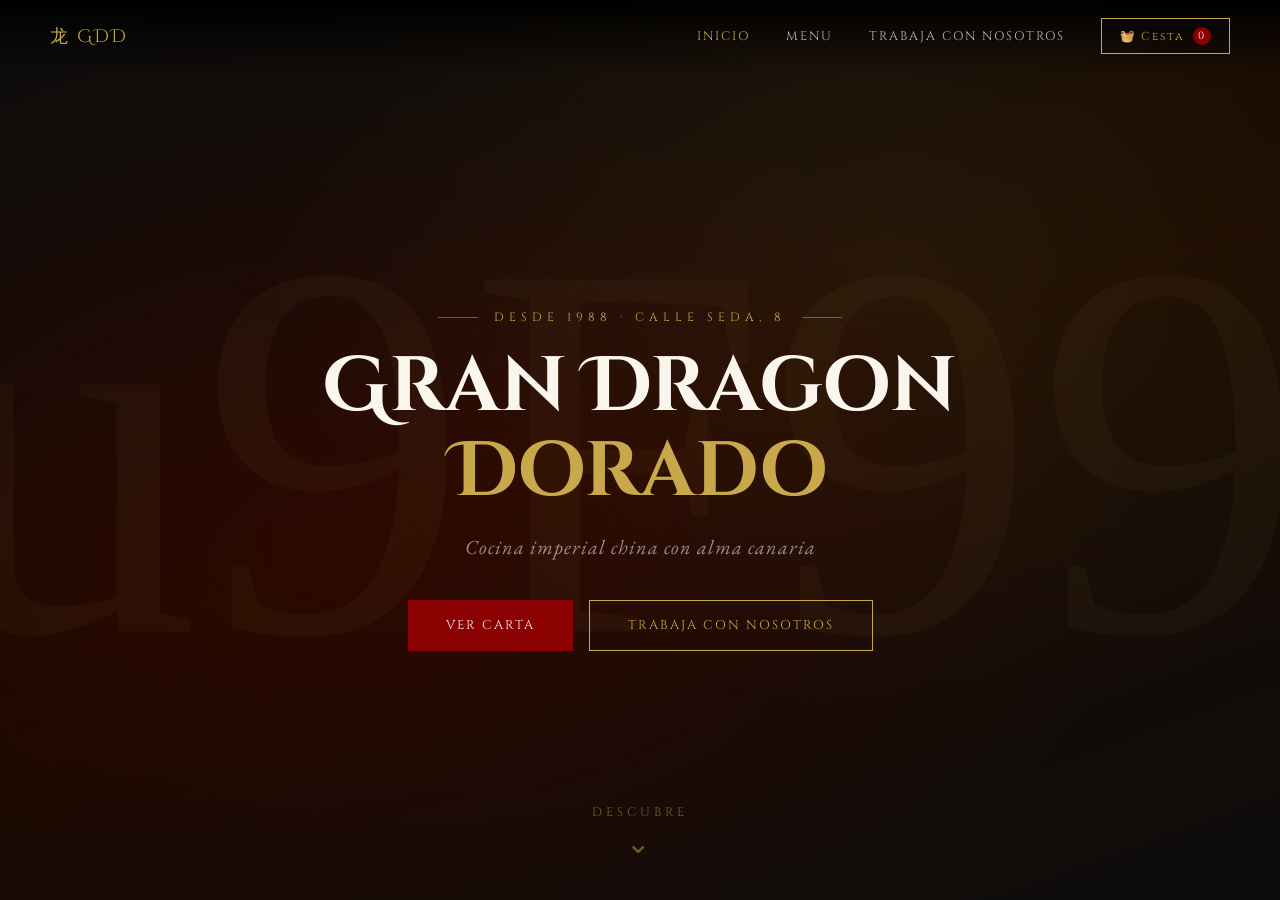
==== commit 62f55384: "Añade vista tabla del menú en XSLT y estilos responsive" ====
--- a/menu_generado.html
+++ b/menu_generado.html
@@ -1,448 +1,555 @@
 <html lang="es">
-<head>
-<meta http-equiv="Content-Type" content="text/html; charset=UTF-8">
-<meta charset="UTF-8">
-<meta name="viewport" content="width=device-width, initial-scale=1.0">
-<title>Gran Dragón Dorado</title>
-<link rel="preconnect" href="https://fonts.googleapis.com">
-<link rel="stylesheet" type="text/css" href="estilos.css">
-</head>
-<body>
-<nav id="main-nav"><div class="nav-logo" onclick="goTo('home')">龙 GDD</div>
-<div class="nav-links">
-<a onclick="goTo('home')" data-page="home" class="active">Inicio</a><a onclick="goTo('menu')" data-page="menu">Menu</a><a onclick="goTo('trabaja')" data-page="trabaja">Trabaja con nosotros</a><button class="cart-btn" onclick="goTo('menu')">              🧺 Cesta              <span class="cart-count" id="cart-count">0</span></button>
-</div></nav><div id="page-home" class="page active">
-<section class="hero"><div class="hero-bg"></div>
-<div class="hero-content">
-<div class="hero-eyebrow">                Desde 1988 · Calle Seda, 8</div>
-<h1>Gran Dragon<br><span>Dorado</span>
-</h1>
-<p class="hero-subtitle">Cocina imperial china con alma canaria</p>
-<div class="hero-ctas">
-<button class="btn-primary" onclick="goTo('menu')">Ver carta</button><button class="btn-secondary" onclick="goTo('trabaja')">Trabaja con nosotros</button>
-</div>
-</div>
-<div class="scroll-hint" onclick="irA('.features')">Descubre</div></section><div class="features">
-<div class="feature">
-<div class="feature-icon">🥢</div>
-<h3>Cocina Autentica</h3>
-<p>Recetas de Sichuan y Canton, sin concesiones</p>
-</div>
-<div class="feature">
-<div class="feature-icon">🛵</div>
-<h3>Para Llevar</h3>
-<p>Pedido online listo en 25 minutos</p>
-</div>
-<div class="feature">
-<div class="feature-icon">🫖</div>
-<h3>Te Ceremonial</h3>
-<p>Seleccion de tes importados de Fujian</p>
-</div>
-</div>
-<div class="xpath-stats">
-<div class="xstat">
-<strong>10</strong><span>Platos en carta</span>
-</div>
-<div class="xstat">
-<strong>7.68
-                €</strong><span>Precio medio</span>
-</div>
-<div class="xstat">
-<strong>3</strong><span>Platos picantes</span>
-</div>
-<div class="xstat">
-<strong>18.00
-                €</strong><span>Plato mas caro</span>
-</div>
-</div>
-<footer><div class="footer-col">
-<h4>Donde estamos</h4>
-<p>Calle Seda, 8<br>
-                Santa Cruz de Tenerife<br>
-                922 000 000</p>
-</div>
-<div class="footer-col">
-<h4>Horario</h4>
-<p>Lun-Vie: 13h-16h · 20h-00h<br>
-                Sab-Dom: 13h-00h</p>
-</div>
-<div class="footer-col">
-<h4>Siguenos</h4>
-<p>@grandragondonado<br>
-                Instagram · Facebook · TripAdvisor</p>
-</div></footer><div class="footer-bottom">            © 2025 Gran Dragón Dorado
-            · Todos los derechos reservados          </div>
-</div>
-<div id="page-menu" class="page">
-<section class="menu-hero"><div class="menu-hero-bg"></div>
-<div class="menu-hero-content">
-<div class="eyebrow">La Carta · 2025</div>
-<h1>Menu<br><em>Imperial</em>
-</h1>
-<p class="sub">10
+    <head>
+        <META http-equiv="Content-Type" content="text/html; charset=UTF-8">
+        <meta charset="UTF-8">
+        <meta name="viewport" content="width=device-width, initial-scale=1.0">
+        <title>Gran Drag&oacute;n Dorado</title>
+        <link rel="preconnect" href="https://fonts.googleapis.com">
+        <link rel="stylesheet" type="text/css" href="estilos.css">
+    </head>
+    <body>
+        <nav id="main-nav">
+            <div class="nav-logo" onclick="goTo('home')">龙 GDD</div>
+            <div class="nav-links">
+                <a onclick="goTo('home')" data-page="home" class="active">Inicio</a><a onclick="goTo('menu')" data-page="menu">Menu</a><a onclick="goTo('trabaja')" data-page="trabaja">Trabaja con nosotros</a><button class="cart-btn" onclick="goTo('menu')">              &#129530; Cesta              <span class="cart-count" id="cart-count">0</span></button>
+            </div>
+        </nav>
+        <div id="page-home" class="page active">
+            <section class="hero">
+                <div class="hero-bg"></div>
+                <div class="hero-content">
+                    <div class="hero-eyebrow">                Desde 1988 &middot; Calle Seda, 8</div>
+                    <h1>
+                        Gran Dragon
+                        <br>
+                        <span>Dorado</span>
+                    </h1>
+                    <p class="hero-subtitle">Cocina imperial china con alma canaria</p>
+                    <div class="hero-ctas">
+                        <button class="btn-primary" onclick="goTo('menu')">Ver carta</button><button class="btn-secondary" onclick="goTo('trabaja')">Trabaja con nosotros</button>
+                    </div>
+                </div>
+                <div class="scroll-hint" onclick="irA('.features')">Descubre</div>
+            </section>
+            <div class="features">
+                <div class="feature">
+                    <div class="feature-icon">&#129378;</div>
+                    <h3>Cocina Autentica</h3>
+                    <p>Recetas de Sichuan y Canton, sin concesiones</p>
+                </div>
+                <div class="feature">
+                    <div class="feature-icon">&#128757;</div>
+                    <h3>Para Llevar</h3>
+                    <p>Pedido online listo en 25 minutos</p>
+                </div>
+                <div class="feature">
+                    <div class="feature-icon">&#129750;</div>
+                    <h3>Te Ceremonial</h3>
+                    <p>Seleccion de tes importados de Fujian</p>
+                </div>
+            </div>
+            <div class="xpath-stats">
+                <div class="xstat">
+                    <strong>10</strong><span>Platos en carta</span>
+                </div>
+                <div class="xstat">
+                    <strong>7.68&euro;</strong><span>Precio medio</span>
+                </div>
+                <div class="xstat">
+                    <strong>3</strong><span>Platos picantes</span>
+                </div>
+                <div class="xstat">
+                    <strong>18.00&euro;</strong><span>Plato mas caro</span>
+                </div>
+            </div>
+            <footer>
+                <div class="footer-col">
+                    <h4>Donde estamos</h4>
+                    <p>
+                        Calle Seda, 8
+                        <br>
+                                        Santa Cruz de Tenerife
+                        <br>
+                                        922 000 000
+                    </p>
+                </div>
+                <div class="footer-col">
+                    <h4>Horario</h4>
+                    <p>
+                        Lun-Vie: 13h-16h &middot; 20h-00h
+                        <br>
+                                        Sab-Dom: 13h-00h
+                    </p>
+                </div>
+                <div class="footer-col">
+                    <h4>Siguenos</h4>
+                    <p>
+                        @grandragondonado
+                        <br>
+                                        Instagram &middot; Facebook &middot; TripAdvisor
+                    </p>
+                </div>
+            </footer>
+            <div class="footer-bottom">            &copy; 2025 Gran Drag&oacute;n Dorado
+            &middot; Todos los derechos reservados          </div>
+        </div>
+        <div id="page-menu" class="page">
+            <section class="menu-hero">
+                <div class="menu-hero-bg"></div>
+                <div class="menu-hero-content">
+                    <div class="eyebrow">La Carta &middot; 2025</div>
+                    <h1>
+                        Menu
+                        <br>
+                        <em>Imperial</em>
+                    </h1>
+                    <p class="sub">10
                 platos entre la tradicion de Sichuan, el frescor cantones y el producto local canario.              </p>
-<div class="hero-ctas"><button class="btn-primary" onclick="irA('#menu-tabs-anchor')">Ver la carta</button></div>
-</div>
-<div class="hero-scroll-down" onclick="irA('#menu-tabs-anchor')">Explorar</div></section><div class="menu-tabs" id="menu-tabs-anchor">
-<button class="tab-btn active" data-cat="Todos" onclick="filterMenu(this,'Todos')">Todos</button><button class="tab-btn" data-cat="Entrante" onclick="filterMenu(this,'Entrante')">              Entrantes (2
+                    <div class="hero-ctas">
+                        <button class="btn-primary" onclick="irA('#menu-tabs-anchor')">Ver la carta</button>
+                    </div>
+                </div>
+                <div class="hero-scroll-down" onclick="irA('#menu-tabs-anchor')">Explorar</div>
+            </section>
+            <div class="menu-tabs" id="menu-tabs-anchor">
+                <button class="tab-btn active" data-cat="Todos" onclick="filterMenu(this,'Todos')">Todos</button><button class="tab-btn" data-cat="Entrante" onclick="filterMenu(this,'Entrante')">              Entrantes (2
               )            </button><button class="tab-btn" data-cat="Carne" onclick="filterMenu(this,'Carne')">              Carnes (3
               )            </button><button class="tab-btn" data-cat="Vegetariano" onclick="filterMenu(this,'Vegetariano')">              Vegetariano (2
               )            </button><button class="tab-btn" data-cat="Postre" onclick="filterMenu(this,'Postre')">              Postres (1
               )            </button><button class="tab-btn" data-cat="Bebida" onclick="filterMenu(this,'Bebida')">              Bebidas (2
               )            </button>
-</div>
-<div class="menu-layout">
-<div class="menu-items-grid" id="menu-grid">
-<div class="menu-card visible" data-cat="Bebida" data-valor="128.00">
-<div class="menu-card-top">
-<h3>Cerveza Tsingtao</h3>
-<div class="card-price">3.20 €</div>
-</div>
-<div class="card-desc">Cerveza lager china de 33cl.</div>
-<div class="spice-dots">
-<div class="spice-dot"></div>
-<div class="spice-dot"></div>
-<div class="spice-dot"></div>
-<div class="spice-dot"></div>
-<div class="spice-dot"></div>
-</div>
-<button class="add-btn" onclick="addToCart('p10')">        + Anadir      </button>
-</div>
-<div class="menu-card visible" data-cat="Bebida" data-valor="350.00">
-<div class="menu-card-top">
-<h3>Té de Jazmín</h3>
-<div class="card-price">3.50 €</div>
-</div>
-<div class="card-desc">Té tradicional servido en tetera de cerámica.</div>
-<div class="spice-dots">
-<div class="spice-dot"></div>
-<div class="spice-dot"></div>
-<div class="spice-dot"></div>
-<div class="spice-dot"></div>
-<div class="spice-dot"></div>
-</div>
-<button class="add-btn" onclick="addToCart('p09')">        + Anadir      </button>
-</div>
-<div class="menu-card visible" data-cat="Postre" data-valor="100.00">
-<div class="menu-card-top">
-<h3>Plátano Frito con Miel</h3>
-<div class="card-price">4.00 €</div>
-</div>
-<div class="card-desc">Plátano rebozado servido caliente con miel china.</div>
-<div class="spice-dots">
-<div class="spice-dot"></div>
-<div class="spice-dot"></div>
-<div class="spice-dot"></div>
-<div class="spice-dot"></div>
-<div class="spice-dot"></div>
-</div>
-<button class="add-btn" onclick="addToCart('p08')">        + Anadir      </button>
-</div>
-<div class="menu-card visible" data-cat="Entrante" data-valor="225.00">
-<div class="menu-card-top">
-<h3>Rollitos de Primavera</h3>
-<div class="card-price">4.50 €</div>
-</div>
-<div class="card-desc">Dos rollitos crujientes con verduras y carne.</div>
-<div class="spice-dots">
-<div class="spice-dot"></div>
-<div class="spice-dot"></div>
-<div class="spice-dot"></div>
-<div class="spice-dot"></div>
-<div class="spice-dot"></div>
-</div>
-<button class="add-btn" onclick="addToCart('p01')">        + Anadir      </button>
-</div>
-<div class="menu-card visible" data-cat="Entrante" data-valor="130.00">
-<div class="menu-card-top">
-<h3>Dim Sum de Gambas</h3>
-<div class="card-price">6.50 €</div>
-</div>
-<div class="card-desc">Cuatro piezas al vapor rellenas de langostino fresco.</div>
-<div class="spice-dots">
-<div class="spice-dot hot"></div>
-<div class="spice-dot"></div>
-<div class="spice-dot"></div>
-<div class="spice-dot"></div>
-<div class="spice-dot"></div>
-</div>
-<button class="add-btn" onclick="addToCart('p02')">        + Anadir      </button>
-</div>
-<div class="menu-card visible" data-cat="Vegetariano" data-valor="105.00">
-<div class="spice-flag">🌶 Picante</div>
-<div class="menu-card-top">
-<h3>Berenjenas con Salsa Yu Xiang</h3>
-<div class="card-price">7.50 €</div>
-</div>
-<div class="card-desc">Berenjenas tiernas salteadas con ajo y jengibre.</div>
-<div class="spice-dots">
-<div class="spice-dot hot"></div>
-<div class="spice-dot hot"></div>
-<div class="spice-dot"></div>
-<div class="spice-dot"></div>
-<div class="spice-dot"></div>
-</div>
-<button class="add-btn" onclick="addToCart('p07')">        + Anadir      </button>
-</div>
-<div class="menu-card visible" data-cat="Vegetariano" data-valor="89.00">
-<div class="spice-flag">🌶 Muy picante</div>
-<div class="menu-card-top">
-<h3>Mapo Tofu (Opción Veggie)</h3>
-<div class="card-price">8.90 €</div>
-</div>
-<div class="card-desc">Tofu suave con salsa de soja fermentada y setas.</div>
-<div class="spice-dots">
-<div class="spice-dot hot"></div>
-<div class="spice-dot hot"></div>
-<div class="spice-dot hot"></div>
-<div class="spice-dot hot"></div>
-<div class="spice-dot"></div>
-</div>
-<button class="add-btn" onclick="addToCart('p06')">        + Anadir      </button>
-</div>
-<div class="menu-card visible" data-cat="Carne" data-valor="142.50">
-<div class="spice-flag">🌶 Picante</div>
-<div class="menu-card-top">
-<h3>Pollo Kung Pao</h3>
-<div class="card-price">9.50 €</div>
-</div>
-<div class="card-desc">Pollo con cacahuetes, verduras y chile seco.</div>
-<div class="spice-dots">
-<div class="spice-dot hot"></div>
-<div class="spice-dot hot"></div>
-<div class="spice-dot hot"></div>
-<div class="spice-dot"></div>
-<div class="spice-dot"></div>
-</div>
-<button class="add-btn" onclick="addToCart('p03')">        + Anadir      </button>
-</div>
-<div class="menu-card visible" data-cat="Carne" data-valor="134.40">
-<div class="spice-flag">🌶 Muy picante</div>
-<div class="menu-card-top">
-<h3>Ternera Szechuan</h3>
-<div class="card-price">11.20 €</div>
-</div>
-<div class="card-desc">Tiras de ternera salteadas con salsa picante especial.</div>
-<div class="spice-dots">
-<div class="spice-dot hot"></div>
-<div class="spice-dot hot"></div>
-<div class="spice-dot hot"></div>
-<div class="spice-dot hot"></div>
-<div class="spice-dot hot"></div>
-</div>
-<button class="add-btn" onclick="addToCart('p04')">        + Anadir      </button>
-</div>
-<div class="menu-card visible" data-cat="Carne" data-valor="144.00">
-<div class="menu-card-top">
-<h3>Pato Laqueado a la Pekinesa</h3>
-<div class="card-price">18.00 €</div>
-</div>
-<div class="card-desc">Pato asado servido con crepes y salsa hoisin.</div>
-<div class="spice-dots">
-<div class="spice-dot"></div>
-<div class="spice-dot"></div>
-<div class="spice-dot"></div>
-<div class="spice-dot"></div>
-<div class="spice-dot"></div>
-</div>
-<button class="add-btn" onclick="addToCart('p05')">        + Anadir      </button>
-</div>
-</div>
-<div class="basket-panel">
-<div class="basket-header"><h3>🧺 Tu pedido</h3></div>
-<div class="basket-type-toggle">
-<button class="toggle-opt active" id="tog-sala" onclick="setOrderType('sala',this)">                  🍽 En sala                </button><button class="toggle-opt" id="tog-llevar" onclick="setOrderType('llevar',this)">                  🛵 Para llevar                </button>
-</div>
-<div class="basket-items" id="basket-items"><div class="basket-empty">
-<span>🥢</span>Tu cesta esta vacia                </div></div>
-<div class="basket-footer">
-<div class="basket-total">
-<span>Total</span><span id="basket-total">0,00 €</span>
-</div>
-<button class="order-btn" id="order-btn" disabled onclick="sendOrder()">                  Enviar pedido                </button>
-</div>
-</div>
-</div>
-<footer><div class="footer-col">
-<h4>Donde estamos</h4>
-<p>Calle Seda, 8<br>
-                Santa Cruz de Tenerife<br>
-                922 000 000</p>
-</div>
-<div class="footer-col">
-<h4>Horario</h4>
-<p>Lun-Vie: 13h-16h · 20h-00h<br>
-                Sab-Dom: 13h-00h</p>
-</div>
-<div class="footer-col">
-<h4>Para llevar</h4>
-<p>Pedidos minimo 15 €<br>
-                Entrega en 25-35 min<br>
-                Zona centro Santa Cruz</p>
-</div></footer><div class="footer-bottom">            © 2025 Gran Dragón Dorado
-            · Todos los derechos reservados          </div>
-</div>
-<div id="page-trabaja" class="page">
-<section class="trabaja-hero"><div class="trabaja-hero-bg"></div>
-<div class="trabaja-hero-content">
-<div class="eyebrow">Unete a la familia</div>
-<h1>Trabaja con<br><em>nosotros</em>
-</h1>
-<p class="sub">                Buscamos personas apasionadas por la gastronomia, el servicio de excelencia y la cultura asiatica.              </p>
-<div class="hero-chips">
-<div class="hero-chip">
-<strong>4</strong>Puestos abiertos</div>
-<div class="hero-chip">
-<strong>37</strong>Anos de historia</div>
-<div class="hero-chip">
-<strong>+18</strong>Personas en equipo</div>
-</div>
-<div style="margin-top:36px"><button class="btn-primary" onclick="irA('.positions-section')">Ver puestos disponibles</button></div>
-</div>
-<div class="hero-scroll-down" onclick="irA('.values-strip')">Descubrir</div></section><div class="values-strip">
-<div class="value-item">
-<div class="v-icon">🌱</div>
-<h4>Crecimiento</h4>
-<p>Formacion continua y plan de carrera</p>
-</div>
-<div class="value-item">
-<div class="v-icon">🤝</div>
-<h4>Equipo</h4>
-<p>Ambiente familiar y multicultural</p>
-</div>
-<div class="value-item">
-<div class="v-icon">🍜</div>
-<h4>Pasion</h4>
-<p>Amor genuino por la cocina asiatica</p>
-</div>
-<div class="value-item">
-<div class="v-icon">💎</div>
-<h4>Calidad</h4>
-<p>Estandares de excelencia en todo</p>
-</div>
-</div>
-<div class="positions-section">
-<div class="positions-title">Puestos disponibles</div>
-<div class="position-card" onclick="togglePosition(this)">
-<div class="position-head">
-<h3>Cocinero/a Partida Wok</h3>
-<div class="position-meta">
-<span class="pos-badge full">Jornada completa</span><span class="pos-arrow">∨</span>
-</div>
-</div>
-<div class="position-body">
-<p>Buscamos un perfil con experiencia en cocina asiatica o wok.</p>
-<ul>
-<li>Minimo 2 anos en cocina profesional</li>
-<li>Conocimiento de tecnicas chinas (vaporera, wok, ahumado)</li>
-<li>Se valorara experiencia en restaurante asiatico</li>
-</ul>
-</div>
-</div>
-<div class="position-card" onclick="togglePosition(this)">
-<div class="position-head">
-<h3>Ayudante de Cocina</h3>
-<div class="position-meta">
-<span class="pos-badge part">Media jornada</span><span class="pos-arrow">∨</span>
-</div>
-</div>
-<div class="position-body">
-<p>Apoyo en produccion, mise en place y limpieza.</p>
-<ul>
-<li>Sin experiencia minima requerida</li>
-<li>Disponibilidad fines de semana y festivos</li>
-</ul>
-</div>
-</div>
-<div class="position-card" onclick="togglePosition(this)">
-<div class="position-head">
-<h3>Camarero/a de Sala</h3>
-<div class="position-meta">
-<span class="pos-badge full">Jornada completa</span><span class="pos-arrow">∨</span>
-</div>
-</div>
-<div class="position-body">
-<p>Atencion al cliente en sala y asesoramiento sobre la carta.</p>
-<ul>
-<li>Experiencia minima 1 ano en sala</li>
-<li>Dominio de espanol; ingles muy valorado</li>
-</ul>
-</div>
-</div>
-<div class="position-card" onclick="togglePosition(this)">
-<div class="position-head">
-<h3>Repartidor/a Para Llevar</h3>
-<div class="position-meta">
-<span class="pos-badge part">Media jornada</span><span class="pos-arrow">∨</span>
-</div>
-</div>
-<div class="position-body">
-<p>Gestion de pedidos para llevar, zona centro Santa Cruz.</p>
-<ul>
-<li>Carne de moto o coche (imprescindible)</li>
-<li>Turno de tarde-noche (19h-00h)</li>
-</ul>
-</div>
-</div>
-</div>
-<div class="apply-section">
-<h2>Envianos tu candidatura</h2>
-<p>Rellena el formulario y nos pondremos en contacto contigo en 48 horas</p>
-<div class="apply-form">
-<div class="form-group">
-<label>Nombre</label><input type="text" placeholder="Tu nombre">
-</div>
-<div class="form-group">
-<label>Apellidos</label><input type="text" placeholder="Tus apellidos">
-</div>
-<div class="form-group">
-<label>Email</label><input type="email" placeholder="tu@email.com">
-</div>
-<div class="form-group">
-<label>Telefono</label><input type="tel" placeholder="+34 600 000 000">
-</div>
-<div class="form-group">
-<label>Puesto de interes</label><select><option value="">Selecciona un puesto</option>
-<option>Cocinero/a Partida Wok</option>
-<option>Ayudante de Cocina</option>
-<option>Camarero/a de Sala</option>
-<option>Repartidor/a Para Llevar</option>
-<option>Candidatura espontanea</option></select>
-</div>
-<div class="form-group">
-<label>Disponibilidad</label><select><option value="">Selecciona</option>
-<option>Inmediata</option>
-<option>En 2 semanas</option>
-<option>En 1 mes</option></select>
-</div>
-<div class="form-group full">
-<label>Cuentanos sobre ti</label><textarea placeholder="Experiencia, motivacion, por que quieres unirte..."></textarea>
-</div>
-<button class="submit-btn" onclick="submitForm()">Enviar candidatura</button>
-</div>
-</div>
-<footer><div class="footer-col">
-<h4>Contacto RRHH</h4>
-<p>empleo@grandragondonado.es<br>
-                922 000 001</p>
-</div>
-<div class="footer-col">
-<h4>Donde estamos</h4>
-<p>Calle Seda, 8<br>
-                Santa Cruz de Tenerife</p>
-</div>
-<div class="footer-col">
-<h4>Siguenos</h4>
-<p>@grandragondonado<br>
-                Instagram · LinkedIn</p>
-</div></footer><div class="footer-bottom">            © 2025 Gran Dragón Dorado
-            · Todos los derechos reservados          </div>
-</div>
-<div class="order-toast" id="toast">
-<div id="toast-title">Pedido enviado!</div>
-<p id="toast-msg">Preparamos tu pedido ahora mismo.</p>
-</div>
-<script>var dishes=[{id:'p10',cat:'Bebida',name:'Cerveza Tsingtao',price:3.20,spice:0},{id:'p09',cat:'Bebida',name:'Té de Jazmín',price:3.50,spice:0},{id:'p08',cat:'Postre',name:'Plátano Frito con Miel',price:4.00,spice:0},{id:'p01',cat:'Entrante',name:'Rollitos de Primavera',price:4.50,spice:0},{id:'p02',cat:'Entrante',name:'Dim Sum de Gambas',price:6.50,spice:1},{id:'p07',cat:'Vegetariano',name:'Berenjenas con Salsa Yu Xiang',price:7.50,spice:2},{id:'p06',cat:'Vegetariano',name:'Mapo Tofu (Opción Veggie)',price:8.90,spice:4},{id:'p03',cat:'Carne',name:'Pollo Kung Pao',price:9.50,spice:3},{id:'p04',cat:'Carne',name:'Ternera Szechuan',price:11.20,spice:5},{id:'p05',cat:'Carne',name:'Pato Laqueado a la Pekinesa',price:18.00,spice:0}];</script><script>//  
+            </div>
+            <div class="menu-layout">
+                <div class="menu-items-grid" id="menu-grid">
+                    <div class="menu-card visible" data-cat="Bebida" data-valor="128.00">
+                        <div class="menu-card-top">
+                            <h3>Cerveza Tsingtao</h3>
+                            <div class="card-price">3.20 &euro;</div>
+                        </div>
+                        <div class="card-desc">Cerveza lager china de 33cl.</div>
+                        <div class="spice-dots">
+                            <div class="spice-dot"></div>
+                            <div class="spice-dot"></div>
+                            <div class="spice-dot"></div>
+                            <div class="spice-dot"></div>
+                            <div class="spice-dot"></div>
+                        </div>
+                        <button class="add-btn" onclick="addToCart('p10')">        + Anadir      </button>
+                    </div>
+                    <div class="menu-card visible" data-cat="Bebida" data-valor="350.00">
+                        <div class="menu-card-top">
+                            <h3>T&eacute; de Jazm&iacute;n</h3>
+                            <div class="card-price">3.50 &euro;</div>
+                        </div>
+                        <div class="card-desc">T&eacute; tradicional servido en tetera de cer&aacute;mica.</div>
+                        <div class="spice-dots">
+                            <div class="spice-dot"></div>
+                            <div class="spice-dot"></div>
+                            <div class="spice-dot"></div>
+                            <div class="spice-dot"></div>
+                            <div class="spice-dot"></div>
+                        </div>
+                        <button class="add-btn" onclick="addToCart('p09')">        + Anadir      </button>
+                    </div>
+                    <div class="menu-card visible" data-cat="Postre" data-valor="100.00">
+                        <div class="menu-card-top">
+                            <h3>Pl&aacute;tano Frito con Miel</h3>
+                            <div class="card-price">4.00 &euro;</div>
+                        </div>
+                        <div class="card-desc">Pl&aacute;tano rebozado servido caliente con miel china.</div>
+                        <div class="spice-dots">
+                            <div class="spice-dot"></div>
+                            <div class="spice-dot"></div>
+                            <div class="spice-dot"></div>
+                            <div class="spice-dot"></div>
+                            <div class="spice-dot"></div>
+                        </div>
+                        <button class="add-btn" onclick="addToCart('p08')">        + Anadir      </button>
+                    </div>
+                    <div class="menu-card visible" data-cat="Entrante" data-valor="225.00">
+                        <div class="menu-card-top">
+                            <h3>Rollitos de Primavera</h3>
+                            <div class="card-price">4.50 &euro;</div>
+                        </div>
+                        <div class="card-desc">Dos rollitos crujientes con verduras y carne.</div>
+                        <div class="spice-dots">
+                            <div class="spice-dot"></div>
+                            <div class="spice-dot"></div>
+                            <div class="spice-dot"></div>
+                            <div class="spice-dot"></div>
+                            <div class="spice-dot"></div>
+                        </div>
+                        <button class="add-btn" onclick="addToCart('p01')">        + Anadir      </button>
+                    </div>
+                    <div class="menu-card visible" data-cat="Entrante" data-valor="130.00">
+                        <div class="menu-card-top">
+                            <h3>Dim Sum de Gambas</h3>
+                            <div class="card-price">6.50 &euro;</div>
+                        </div>
+                        <div class="card-desc">Cuatro piezas al vapor rellenas de langostino fresco.</div>
+                        <div class="spice-dots">
+                            <div class="spice-dot hot"></div>
+                            <div class="spice-dot"></div>
+                            <div class="spice-dot"></div>
+                            <div class="spice-dot"></div>
+                            <div class="spice-dot"></div>
+                        </div>
+                        <button class="add-btn" onclick="addToCart('p02')">        + Anadir      </button>
+                    </div>
+                    <div class="menu-card visible" data-cat="Vegetariano" data-valor="105.00">
+                        <div class="spice-flag">&#127798; Picante</div>
+                        <div class="menu-card-top">
+                            <h3>Berenjenas con Salsa Yu Xiang</h3>
+                            <div class="card-price">7.50 &euro;</div>
+                        </div>
+                        <div class="card-desc">Berenjenas tiernas salteadas con ajo y jengibre.</div>
+                        <div class="spice-dots">
+                            <div class="spice-dot hot"></div>
+                            <div class="spice-dot hot"></div>
+                            <div class="spice-dot"></div>
+                            <div class="spice-dot"></div>
+                            <div class="spice-dot"></div>
+                        </div>
+                        <button class="add-btn" onclick="addToCart('p07')">        + Anadir      </button>
+                    </div>
+                    <div class="menu-card visible" data-cat="Vegetariano" data-valor="89.00">
+                        <div class="spice-flag">&#127798; Muy picante</div>
+                        <div class="menu-card-top">
+                            <h3>Mapo Tofu (Opci&oacute;n Veggie)</h3>
+                            <div class="card-price">8.90 &euro;</div>
+                        </div>
+                        <div class="card-desc">Tofu suave con salsa de soja fermentada y setas.</div>
+                        <div class="spice-dots">
+                            <div class="spice-dot hot"></div>
+                            <div class="spice-dot hot"></div>
+                            <div class="spice-dot hot"></div>
+                            <div class="spice-dot hot"></div>
+                            <div class="spice-dot"></div>
+                        </div>
+                        <button class="add-btn" onclick="addToCart('p06')">        + Anadir      </button>
+                    </div>
+                    <div class="menu-card visible" data-cat="Carne" data-valor="142.50">
+                        <div class="spice-flag">&#127798; Picante</div>
+                        <div class="menu-card-top">
+                            <h3>Pollo Kung Pao</h3>
+                            <div class="card-price">9.50 &euro;</div>
+                        </div>
+                        <div class="card-desc">Pollo con cacahuetes, verduras y chile seco.</div>
+                        <div class="spice-dots">
+                            <div class="spice-dot hot"></div>
+                            <div class="spice-dot hot"></div>
+                            <div class="spice-dot hot"></div>
+                            <div class="spice-dot"></div>
+                            <div class="spice-dot"></div>
+                        </div>
+                        <button class="add-btn" onclick="addToCart('p03')">        + Anadir      </button>
+                    </div>
+                    <div class="menu-card visible" data-cat="Carne" data-valor="134.40">
+                        <div class="spice-flag">&#127798; Muy picante</div>
+                        <div class="menu-card-top">
+                            <h3>Ternera Szechuan</h3>
+                            <div class="card-price">11.20 &euro;</div>
+                        </div>
+                        <div class="card-desc">Tiras de ternera salteadas con salsa picante especial.</div>
+                        <div class="spice-dots">
+                            <div class="spice-dot hot"></div>
+                            <div class="spice-dot hot"></div>
+                            <div class="spice-dot hot"></div>
+                            <div class="spice-dot hot"></div>
+                            <div class="spice-dot hot"></div>
+                        </div>
+                        <button class="add-btn" onclick="addToCart('p04')">        + Anadir      </button>
+                    </div>
+                    <div class="menu-card visible" data-cat="Carne" data-valor="144.00">
+                        <div class="menu-card-top">
+                            <h3>Pato Laqueado a la Pekinesa</h3>
+                            <div class="card-price">18.00 &euro;</div>
+                        </div>
+                        <div class="card-desc">Pato asado servido con crepes y salsa hoisin.</div>
+                        <div class="spice-dots">
+                            <div class="spice-dot"></div>
+                            <div class="spice-dot"></div>
+                            <div class="spice-dot"></div>
+                            <div class="spice-dot"></div>
+                            <div class="spice-dot"></div>
+                        </div>
+                        <button class="add-btn" onclick="addToCart('p05')">        + Anadir      </button>
+                    </div>
+                </div>
+                <div class="basket-panel">
+                    <div class="basket-header">
+                        <h3>&#129530; Tu pedido</h3>
+                    </div>
+                    <div class="basket-type-toggle">
+                        <button class="toggle-opt active" id="tog-sala" onclick="setOrderType('sala',this)">                  &#127869; En sala                </button><button class="toggle-opt" id="tog-llevar" onclick="setOrderType('llevar',this)">                  &#128757; Para llevar                </button>
+                    </div>
+                    <div class="basket-items" id="basket-items">
+                        <div class="basket-empty">
+                            <span>&#129378;</span>Tu cesta esta vacia                
+                        </div>
+                    </div>
+                    <div class="basket-footer">
+                        <div class="basket-total">
+                            <span>Total</span><span id="basket-total">0,00 &euro;</span>
+                        </div>
+                        <button class="order-btn" id="order-btn" disabled onclick="sendOrder()">                  Enviar pedido                </button>
+                    </div>
+                </div>
+            </div>
+            <section class="tabla-section" aria-labelledby="tabla-menu-titulo">
+                <h2 id="tabla-menu-titulo">Vista tabla del men&uacute;</h2>
+                <p>Listado completo ordenado por precio de menor a mayor.</p>
+                <div class="table-wrap">
+                    <table class="menu-table">
+                        <thead>
+                            <tr>
+                                <th>Nombre</th><th>Categor&iacute;a</th><th>Precio</th><th>Stock</th><th>Picante</th>
+                            </tr>
+                        </thead>
+                        <tbody>
+                            <tr>
+                                <td>Cerveza Tsingtao</td><td>Bebida</td><td>3.20 &euro;</td><td>40</td><td>No</td>
+                            </tr>
+                            <tr>
+                                <td>T&eacute; de Jazm&iacute;n</td><td>Bebida</td><td>3.50 &euro;</td><td>100</td><td>No</td>
+                            </tr>
+                            <tr>
+                                <td>Pl&aacute;tano Frito con Miel</td><td>Postre</td><td>4.00 &euro;</td><td>25</td><td>No</td>
+                            </tr>
+                            <tr>
+                                <td>Rollitos de Primavera</td><td>Entrante</td><td>4.50 &euro;</td><td>50</td><td>No</td>
+                            </tr>
+                            <tr>
+                                <td>Dim Sum de Gambas</td><td>Entrante</td><td>6.50 &euro;</td><td>20</td><td>Suave</td>
+                            </tr>
+                            <tr>
+                                <td>Berenjenas con Salsa Yu Xiang</td><td>Vegetariano</td><td>7.50 &euro;</td><td>14</td><td>Suave</td>
+                            </tr>
+                            <tr>
+                                <td>Mapo Tofu (Opci&oacute;n Veggie)</td><td>Vegetariano</td><td>8.90 &euro;</td><td>10</td><td>Picante</td>
+                            </tr>
+                            <tr>
+                                <td>Pollo Kung Pao</td><td>Carne</td><td>9.50 &euro;</td><td>15</td><td>Picante</td>
+                            </tr>
+                            <tr>
+                                <td>Ternera Szechuan</td><td>Carne</td><td>11.20 &euro;</td><td>12</td><td>Muy picante</td>
+                            </tr>
+                            <tr>
+                                <td>Pato Laqueado a la Pekinesa</td><td>Carne</td><td>18.00 &euro;</td><td>8</td><td>No</td>
+                            </tr>
+                        </tbody>
+                    </table>
+                </div>
+            </section>
+            <footer>
+                <div class="footer-col">
+                    <h4>Donde estamos</h4>
+                    <p>
+                        Calle Seda, 8
+                        <br>
+                                        Santa Cruz de Tenerife
+                        <br>
+                                        922 000 000
+                    </p>
+                </div>
+                <div class="footer-col">
+                    <h4>Horario</h4>
+                    <p>
+                        Lun-Vie: 13h-16h &middot; 20h-00h
+                        <br>
+                                        Sab-Dom: 13h-00h
+                    </p>
+                </div>
+                <div class="footer-col">
+                    <h4>Para llevar</h4>
+                    <p>
+                        Pedidos minimo 15 &euro;
+                        <br>
+                                        Entrega en 25-35 min
+                        <br>
+                                        Zona centro Santa Cruz
+                    </p>
+                </div>
+            </footer>
+            <div class="footer-bottom">            &copy; 2025 Gran Drag&oacute;n Dorado
+            &middot; Todos los derechos reservados          </div>
+        </div>
+        <div id="page-trabaja" class="page">
+            <section class="trabaja-hero">
+                <div class="trabaja-hero-bg"></div>
+                <div class="trabaja-hero-content">
+                    <div class="eyebrow">Unete a la familia</div>
+                    <h1>
+                        Trabaja con
+                        <br>
+                        <em>nosotros</em>
+                    </h1>
+                    <p class="sub">                Buscamos personas apasionadas por la gastronomia, el servicio de excelencia y la cultura asiatica.              </p>
+                    <div class="hero-chips">
+                        <div class="hero-chip">
+                            <strong>4</strong>Puestos abiertos
+                        </div>
+                        <div class="hero-chip">
+                            <strong>37</strong>Anos de historia
+                        </div>
+                        <div class="hero-chip">
+                            <strong>+18</strong>Personas en equipo
+                        </div>
+                    </div>
+                    <div style="margin-top:36px">
+                        <button class="btn-primary" onclick="irA('.positions-section')">Ver puestos disponibles</button>
+                    </div>
+                </div>
+                <div class="hero-scroll-down" onclick="irA('.values-strip')">Descubrir</div>
+            </section>
+            <div class="values-strip">
+                <div class="value-item">
+                    <div class="v-icon">&#127793;</div>
+                    <h4>Crecimiento</h4>
+                    <p>Formacion continua y plan de carrera</p>
+                </div>
+                <div class="value-item">
+                    <div class="v-icon">&#129309;</div>
+                    <h4>Equipo</h4>
+                    <p>Ambiente familiar y multicultural</p>
+                </div>
+                <div class="value-item">
+                    <div class="v-icon">&#127836;</div>
+                    <h4>Pasion</h4>
+                    <p>Amor genuino por la cocina asiatica</p>
+                </div>
+                <div class="value-item">
+                    <div class="v-icon">&#128142;</div>
+                    <h4>Calidad</h4>
+                    <p>Estandares de excelencia en todo</p>
+                </div>
+            </div>
+            <div class="positions-section">
+                <div class="positions-title">Puestos disponibles</div>
+                <div class="position-card" onclick="togglePosition(this)">
+                    <div class="position-head">
+                        <h3>Cocinero/a Partida Wok</h3>
+                        <div class="position-meta">
+                            <span class="pos-badge full">Jornada completa</span><span class="pos-arrow">&or;</span>
+                        </div>
+                    </div>
+                    <div class="position-body">
+                        <p>Buscamos un perfil con experiencia en cocina asiatica o wok.</p>
+                        <ul>
+                            <li>Minimo 2 anos en cocina profesional</li>
+                            <li>Conocimiento de tecnicas chinas (vaporera, wok, ahumado)</li>
+                            <li>Se valorara experiencia en restaurante asiatico</li>
+                        </ul>
+                    </div>
+                </div>
+                <div class="position-card" onclick="togglePosition(this)">
+                    <div class="position-head">
+                        <h3>Ayudante de Cocina</h3>
+                        <div class="position-meta">
+                            <span class="pos-badge part">Media jornada</span><span class="pos-arrow">&or;</span>
+                        </div>
+                    </div>
+                    <div class="position-body">
+                        <p>Apoyo en produccion, mise en place y limpieza.</p>
+                        <ul>
+                            <li>Sin experiencia minima requerida</li>
+                            <li>Disponibilidad fines de semana y festivos</li>
+                        </ul>
+                    </div>
+                </div>
+                <div class="position-card" onclick="togglePosition(this)">
+                    <div class="position-head">
+                        <h3>Camarero/a de Sala</h3>
+                        <div class="position-meta">
+                            <span class="pos-badge full">Jornada completa</span><span class="pos-arrow">&or;</span>
+                        </div>
+                    </div>
+                    <div class="position-body">
+                        <p>Atencion al cliente en sala y asesoramiento sobre la carta.</p>
+                        <ul>
+                            <li>Experiencia minima 1 ano en sala</li>
+                            <li>Dominio de espanol; ingles muy valorado</li>
+                        </ul>
+                    </div>
+                </div>
+                <div class="position-card" onclick="togglePosition(this)">
+                    <div class="position-head">
+                        <h3>Repartidor/a Para Llevar</h3>
+                        <div class="position-meta">
+                            <span class="pos-badge part">Media jornada</span><span class="pos-arrow">&or;</span>
+                        </div>
+                    </div>
+                    <div class="position-body">
+                        <p>Gestion de pedidos para llevar, zona centro Santa Cruz.</p>
+                        <ul>
+                            <li>Carne de moto o coche (imprescindible)</li>
+                            <li>Turno de tarde-noche (19h-00h)</li>
+                        </ul>
+                    </div>
+                </div>
+            </div>
+            <div class="apply-section">
+                <h2>Envianos tu candidatura</h2>
+                <p>Rellena el formulario y nos pondremos en contacto contigo en 48 horas</p>
+                <div class="apply-form">
+                    <div class="form-group">
+                        <label>Nombre</label><input type="text" placeholder="Tu nombre">
+                    </div>
+                    <div class="form-group">
+                        <label>Apellidos</label><input type="text" placeholder="Tus apellidos">
+                    </div>
+                    <div class="form-group">
+                        <label>Email</label><input type="email" placeholder="tu@email.com">
+                    </div>
+                    <div class="form-group">
+                        <label>Telefono</label><input type="tel" placeholder="+34 600 000 000">
+                    </div>
+                    <div class="form-group">
+                        <label>Puesto de interes</label><select><option value="">Selecciona un puesto</option><option>Cocinero/a Partida Wok</option><option>Ayudante de Cocina</option><option>Camarero/a de Sala</option><option>Repartidor/a Para Llevar</option><option>Candidatura espontanea</option></select>
+                    </div>
+                    <div class="form-group">
+                        <label>Disponibilidad</label><select><option value="">Selecciona</option><option>Inmediata</option><option>En 2 semanas</option><option>En 1 mes</option></select>
+                    </div>
+                    <div class="form-group full">
+                        <label>Cuentanos sobre ti</label><textarea placeholder="Experiencia, motivacion, por que quieres unirte..."></textarea>
+                    </div>
+                    <button class="submit-btn" onclick="submitForm()">Enviar candidatura</button>
+                </div>
+            </div>
+            <footer>
+                <div class="footer-col">
+                    <h4>Contacto RRHH</h4>
+                    <p>
+                        empleo@grandragondonado.es
+                        <br>
+                                        922 000 001
+                    </p>
+                </div>
+                <div class="footer-col">
+                    <h4>Donde estamos</h4>
+                    <p>
+                        Calle Seda, 8
+                        <br>
+                                        Santa Cruz de Tenerife
+                    </p>
+                </div>
+                <div class="footer-col">
+                    <h4>Siguenos</h4>
+                    <p>
+                        @grandragondonado
+                        <br>
+                                        Instagram &middot; LinkedIn
+                    </p>
+                </div>
+            </footer>
+            <div class="footer-bottom">            &copy; 2025 Gran Drag&oacute;n Dorado
+            &middot; Todos los derechos reservados          </div>
+        </div>
+        <div class="order-toast" id="toast">
+            <div id="toast-title">Pedido enviado!</div>
+            <p id="toast-msg">Preparamos tu pedido ahora mismo.</p>
+        </div>
+        <script>var dishes=[{id:'p10',cat:'Bebida',name:'Cerveza Tsingtao',price:3.20,spice:0},{id:'p09',cat:'Bebida',name:'Té de Jazmín',price:3.50,spice:0},{id:'p08',cat:'Postre',name:'Plátano Frito con Miel',price:4.00,spice:0},{id:'p01',cat:'Entrante',name:'Rollitos de Primavera',price:4.50,spice:0},{id:'p02',cat:'Entrante',name:'Dim Sum de Gambas',price:6.50,spice:1},{id:'p07',cat:'Vegetariano',name:'Berenjenas con Salsa Yu Xiang',price:7.50,spice:2},{id:'p06',cat:'Vegetariano',name:'Mapo Tofu (Opción Veggie)',price:8.90,spice:4},{id:'p03',cat:'Carne',name:'Pollo Kung Pao',price:9.50,spice:3},{id:'p04',cat:'Carne',name:'Ternera Szechuan',price:11.20,spice:5},{id:'p05',cat:'Carne',name:'Pato Laqueado a la Pekinesa',price:18.00,spice:0}];</script><script>//  
 var cart={},orderType='sala';
 function filterMenu(btn,cat){
   document.querySelectorAll('.tab-btn').forEach(function(b){b.classList.remove('active');});
@@ -519,5 +626,5 @@
 setOrderType('sala',document.getElementById('tog-sala'));
 watchScroll();
 //</script>
-</body>
+    </body>
 </html>
--- a/estilos.css
+++ b/estilos.css
@@ -34,8 +34,10 @@
   position: absolute;
   inset: 0;
   width: 100%;
-  min-height: 100vh;
+  height: 100vh;
+  height: 100dvh;
   overflow-y: auto;
+  -webkit-overflow-scrolling: touch;
   background:
     radial-gradient(ellipse at 30% 60%, rgba(139, 0, 0, .18) 0%, transparent 60%),
     radial-gradient(ellipse at 70% 30%, rgba(201, 168, 76, .08) 0%, transparent 50%),
@@ -131,8 +133,11 @@
 
 /* ── HOME ── */
 #page-home {
-  position: relative;
-  min-height: 100vh;
+  position: absolute;
+  inset: 0;
+}
+
+#page-home.active {
   display: flex;
   flex-direction: column;
 }
@@ -1357,6 +1362,7 @@
 
 .table-wrap {
   overflow-x: auto;
+  -webkit-overflow-scrolling: touch;
 }
 
 .menu-table {
@@ -1394,3 +1400,15 @@
   background: rgba(0, 0, 0, 0.45);
   font-weight: 700;
 }
+
+@media (max-width: 768px) {
+  .tabla-section {
+    margin: 24px 20px;
+    padding: 18px;
+  }
+
+  .menu-table {
+    min-width: 640px;
+    font-size: .92rem;
+  }
+}
